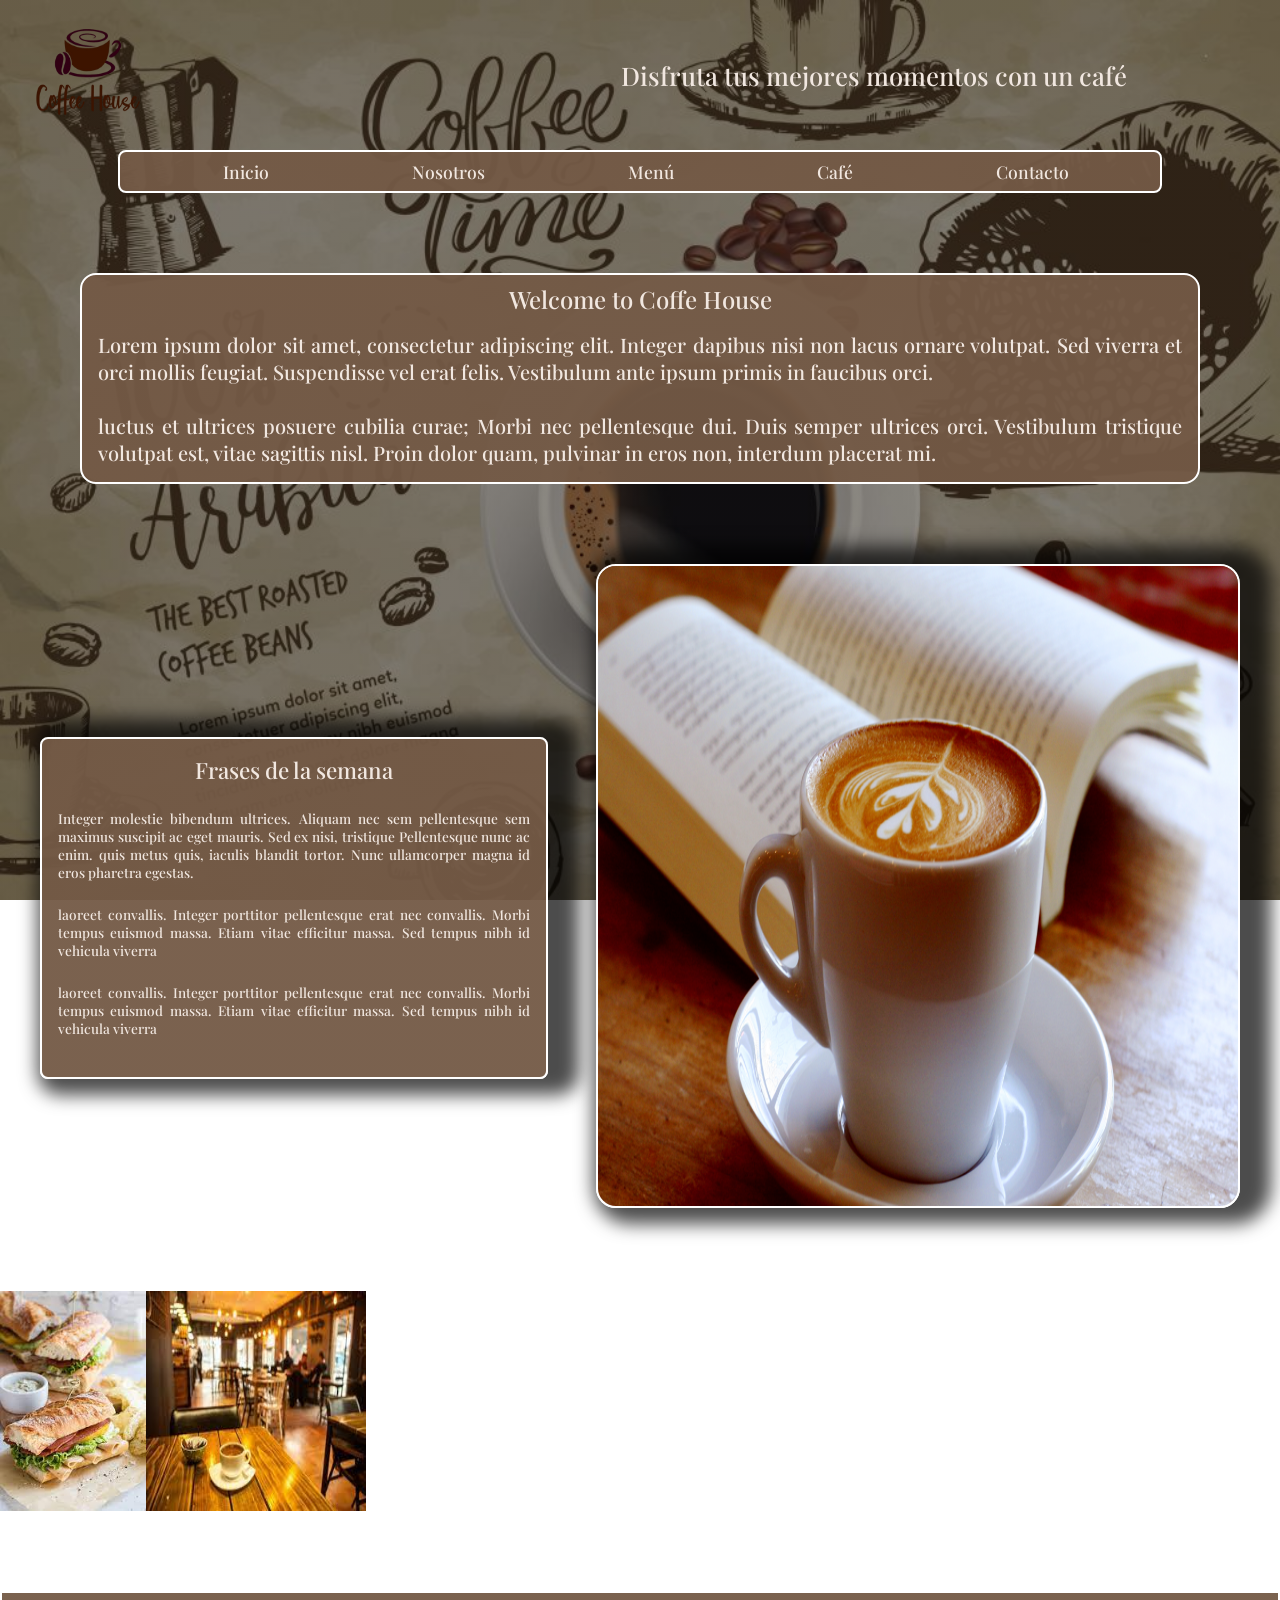
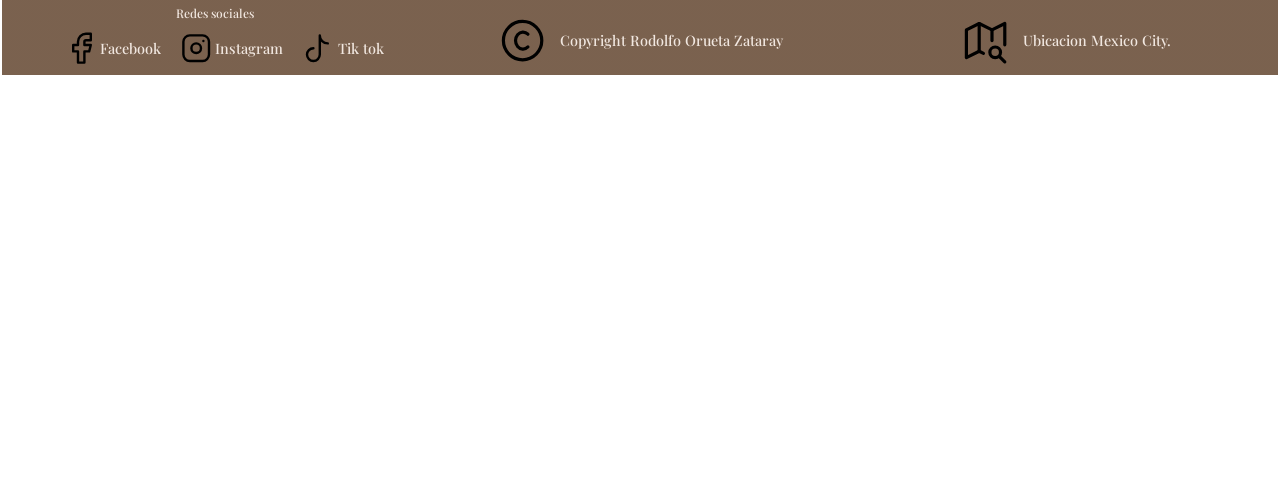
==== index.html @ 9ccf44db "Se comenzara de nuevo el proyecto" ====
<!DOCTYPE html>
<html lang="en">

<head>
    <meta charset="UTF-8">
    <meta http-equiv="X-UA-Compatible" content="IE=edge">
    <meta name="viewport" content="width=device-width, initial-scale=1.0">
    <title>Inicio</title>
    <link rel="stylesheet" href="CSS/normalize.css">
    <link rel="preconnect" href="https://fonts.googleapis.com">
    <link rel="preconnect" href="https://fonts.gstatic.com" crossorigin>
    <link href="https://fonts.googleapis.com/css2?family=Playfair+Display:wght@500;600;700&display=swap"
        rel="stylesheet">
    <link href="CSS/style-Index.css" rel="preload" as="style">
    <link href="CSS/style-Index.css" rel="stylesheet">


</head>

<body class="fondo">
    <!-- Logo e imagen -->
    <header>
        <h1> <a href="index.html"> <img class="img-navegacion logo-img"
                    src="img/Coffe-cafe-logo-by-DEEMKA-STUDIO-2-580x406.png">
            </a>
        </h1>
        <div class="disenio-eslogan">
            <p class="titulo1 "> Disfruta tus mejores momentos con un café</p>
        </div>
    </header>

    <div>
        <nav class="contenedor disenio-contenedor prueba">
            <ul class="acomodo">
                <li> <a class="enlaces" href="index.html">Inicio</a> </li>
                <li> <a class="enlaces" href="nosotro.html">Nosotros</a> </li>
                <li> <a class="enlaces" href="menu.html">Menú </a> </li>
                <li> <a class="enlaces" href="cafe.html">Café</a> </li>
                <li> <a class="enlaces espacio" href="contacto.html">Contacto</a> </li>
            </ul>
        </nav>
    </div>
    <!--  termina barra de navegacion -->

    <!-- Codigo para mostrar los descuentos y palabras de bienvenida -->
    <section class="bienvenida margen">
        <h2>Welcome to Coffe House</h2>
        <p>Lorem ipsum dolor sit amet, consectetur adipiscing elit. Integer dapibus nisi non lacus ornare volutpat. Sed
            viverra et orci mollis feugiat. Suspendisse vel erat felis. Vestibulum ante ipsum primis in faucibus orci.
            <br>
            <br>
            luctus et ultrices posuere cubilia curae; Morbi nec pellentesque dui. Duis semper ultrices orci. Vestibulum
            tristique volutpat est, vitae sagittis nisl. Proin dolor quam, pulvinar in eros non, interdum placerat mi.
        </p>
    </section>

    <!-- Diseño frase del dia junto con su imagen -->
    <section class="contenedor-frase">

        <div class="diseño-contenedorP">
            
            <div class="contenedor-titulo-frase">
                <h2 class="titulo">Frases de la semana</h2>
            </div>

            <div class="disenio-parrafos">

                <p class="parrafos-frases">
                    Integer molestie bibendum ultrices. Aliquam nec sem pellentesque sem maximus suscipit ac eget
                    mauris. Sed ex nisi, tristique Pellentesque nunc ac enim.
                    quis metus quis, iaculis blandit tortor. Nunc ullamcorper magna id eros pharetra egestas.
                </p>

                <p class="parrafos-frases">
                    laoreet convallis. Integer porttitor pellentesque erat nec convallis. Morbi tempus euismod
                    massa.
                    Etiam vitae efficitur massa. Sed tempus nibh id vehicula viverra
                </p>

                <p class="parrafos-frases">
                    laoreet convallis. Integer porttitor pellentesque erat nec convallis. Morbi tempus euismod
                    massa.
                    Etiam vitae efficitur massa. Sed tempus nibh id vehicula viverra
                </p>
            </div>

        </div>

        <div>
            <img class="imagen-frase tamanio-imagen" src="img/imagen-frase.jpg" alt="">
        </div>

    </section>


    <!-- Descuentos asdsadasdasd -->

    <section>
        <img src="img/comida1.jfif" alt="">
        <img src="img/cafe1.jfif" alt="">
    </section>


    <!-- Codigo del footer -->
    
    <footer class="contenedor-footer">

        <div class="acomodo-footer">
            <div>
                <h3>Redes sociales</h3>
            </div>
            <ul class="acomodo-enlaces">
                <li><a class="enlaces-footer texto" href="#">
                    <svg xmlns="http://www.w3.org/2000/svg"
                            class="icon icon-tabler icon-tabler-brand-facebook" width="48" height="48"
                            viewBox="0 0 24 24" stroke-width="1.5" stroke="#000000" fill="none" stroke-linecap="round"
                            stroke-linejoin="round">
                            <path stroke="none" d="M0 0h24v24H0z" fill="none" />
                            <path d="M7 10v4h3v7h4v-7h3l1 -4h-4v-2a1 1 0 0 1 1 -1h3v-4h-3a5 5 0 0 0 -5 5v2h-3" />
                        </svg> Facebook</a> </li>
                <li><a class="enlaces-footer texto" href="#"><svg xmlns="http://www.w3.org/2000/svg"
                            class="icon icon-tabler icon-tabler-brand-instagram" width="48" height="48"
                            viewBox="0 0 24 24" stroke-width="1.5" stroke="#000000" fill="none" stroke-linecap="round"
                            stroke-linejoin="round">
                            <path stroke="none" d="M0 0h24v24H0z" fill="none" />
                            <rect x="4" y="4" width="16" height="16" rx="4" />
                            <circle cx="12" cy="12" r="3" />
                            <line x1="16.5" y1="7.5" x2="16.5" y2="7.501" />
                        </svg> Instagram</a></li>
                <li><a class="enlaces-footer texto" href="#"><svg xmlns="http://www.w3.org/2000/svg"
                            class="icon icon-tabler icon-tabler-brand-tiktok" width="48" height="48" viewBox="0 0 24 24"
                            stroke-width="1.5" stroke="#000000" fill="none" stroke-linecap="round"
                            stroke-linejoin="round">
                            <path stroke="none" d="M0 0h24v24H0z" fill="none" />
                            <path d="M9 12a4 4 0 1 0 4 4v-12a5 5 0 0 0 5 5" />
                        </svg> Tik tok</a></li>
            </ul>
        </div>

        <div class="icono">
            <svg xmlns="http://www.w3.org/2000/svg" class="icon icon-tabler icon-tabler-copyright" width="64"
                height="64" viewBox="0 0 24 24" stroke-width="1.5" stroke="#000000" fill="none" stroke-linecap="round"
                stroke-linejoin="round">
                <path stroke="none" d="M0 0h24v24H0z" fill="none" />
                <circle cx="12" cy="12" r="9" />
                <path d="M14.5 9a3.5 4 0 1 0 0 6" />
            </svg>
            <p>Copyright Rodolfo Orueta Zataray</p>

        </div>

        <div class="icono">
            <svg xmlns="http://www.w3.org/2000/svg" class="icon icon-tabler icon-tabler-map-search" width="64"
                height="64" viewBox="0 0 24 24" stroke-width="1.5" stroke="#000000" fill="none" stroke-linecap="round"
                stroke-linejoin="round">
                <path stroke="none" d="M0 0h24v24H0z" fill="none" />
                <path d="M11 18l-2 -1l-6 3v-13l6 -3l6 3l6 -3v10" />
                <path d="M9 4v13" />
                <path d="M15 7v5" />
                <circle cx="16.5" cy="17.5" r="2.5" />
                <path d="M18.5 19.5l2.5 2.5" />
            </svg>
            <p>Ubicacion Mexico City.</p>

        </div>
    </footer>

</body>

</html>
---- CSS/style-Index.css ----
:root{
    --fondo: rgba(115,89,69,0.95), rgba(115,89,69,0.95); 
    --letra: 'Playfair Display', serif;
    --letraColor: #F1E7E0;
    --titulos: 3rem;
    --parrafos: 2.5rem;
    --color-bordes: #fff;
    --tamanio-borde: 0.3rem;
    --shadow: 18px -1px 22px 21px rgba(0,0,0,0.7);

    /* Variables para los media queries  */
    --titulos320: 1.4rem;
    --parrafos320: 1rem ;
    
    --titulos321: 1.6rem ;
    --parrafos321: 1.1rem ;
    
    --titulos480: 2.5rem;
    --parrafos480: 1.7rem; 
    
    --titulos600: 2.5rem;
    --parrafos600: 1.8rem ;
    
    

}

*{
margin: 0;
}

html{
    font-size: 62.5%;
}



body{
    font-size: 16px;
    font-family: var(--letra);
    font-weight: 600;
    
}

.fondo{
    background: linear-gradient(rgba(5,7,12,0.45),rgba(5,7,12,0.45)), url("../img/back2.jpg");
    background-repeat: no-repeat;
    background-size: 100% 100%;
    background-attachment: fixed;
    zoom: 80%;
}



/* Diseño para el eslogan y la imagen */

header{
  display: grid;
  grid-template-columns: repeat(2, auto);
}

header h1 {
    max-width: 20rem;
}



.disenio-eslogan{
    display: flex;
    align-items: center;
    justify-content: center;
}

.logo-img{
    height: 80px;
    width: 100px;
}

.titulo1{
    font-size: 1.5rem;
   font-weight: 500;
    color: var(--letraColor);
}

@media (min-width: 480px){
    .logo-img{
        height: 140px;
        width: 180px;
    }

    .titulo1{
        font-size: 2.3rem;
       font-weight: 500;
        color: var(--letraColor);
    }
}

@media (min-width: 1280px){
    .logo-img{
        height: 180px;
        width: 220px;
    }

    .titulo1{
        font-size: 3.2rem;
       font-weight: 500;
        color: var(--letraColor);
    }
}

@media (min-width: 1920px){
    .logo-img{
        height: 180px;
         width: 220px;
    }

    .titulo1{
        font-size: 4rem;
       font-weight: 500;
        color: var(--letraColor);
    }
}

/* Diseño para la barra de navegacion */

.acomodo{
  list-style: none;
  display: flex;
  justify-content: space-around;
    
}

.contenedor{  
    background: linear-gradient(var(--fondo));
    max-width: 30rem;
    margin: 0 auto;
    padding: 1rem 0;
}

.disenio-contenedor{
    border: var(--tamanio-borde) solid var(--color-bordes);
    border-radius: 1rem;
}

.enlaces{
    text-decoration: none;
    font-size: 1.2rem;
    font-weight: 500;
    color: var(--letraColor);
}

.espacio{
    margin-right: 2.5rem;
}


@media (min-width: 321px){
    .contenedor{  
        background: linear-gradient(var(--fondo));
        max-width: 40rem;
        margin: 0 auto;
        padding: 1rem 0;
    }
    
    .disenio-contenedor{
        border: var(--tamanio-borde) solid var(--color-bordes);
        border-radius: 1rem;
    }
    
    .enlaces{
        text-decoration: none;
        font-size: 1.2rem;
        font-weight: 500;
        color: var(--letraColor);
    }
}

@media (min-width: 480px){
    .contenedor{  
        background: linear-gradient(var(--fondo));
        max-width: 50rem;
        margin: 0 auto;
        padding: 1rem 0;
    }
    
    .disenio-contenedor{
        border: var(--tamanio-borde) solid var(--color-bordes);
        border-radius: 1rem;
    }
    .enlaces{
        text-decoration: none;
        font-size: 1.9rem;
        font-weight: 500;
        color: var(--letraColor);
    }
}

@media (min-width: 600px){
    .contenedor{  
        background: linear-gradient(var(--fondo));
        max-width: 65rem;
        margin: 0 auto;
        padding: 1rem 0;
    }
    
    .disenio-contenedor{
        border: var(--tamanio-borde) solid var(--color-bordes);
        border-radius: 1rem;
    }
    .enlaces{
        text-decoration: none;
        font-size: 1.9rem;
        font-weight: 500;
        color: var(--letraColor);
    }
}

@media (min-width: 1024px){
    .contenedor{  
        background: linear-gradient(var(--fondo));
        max-width: 100rem;
        margin: 0 auto;
        padding: 1rem 0;
    }
    
    .disenio-contenedor{
        border: var(--tamanio-borde) solid var(--color-bordes);
        border-radius: 1rem;
    }
    .enlaces{
        text-decoration: none;
        font-size: 1.9rem;
        font-weight: 500;
        color: var(--letraColor);
    }
}

@media (min-width: 1280px){

    .contenedor{  
        background: linear-gradient(var(--fondo));
        max-width: 130rem;
        margin: 0 auto;
        padding: 1rem 0;
    }
    
    .disenio-contenedor{
        border: var(--tamanio-borde) solid var(--color-bordes);
        border-radius: 1rem;
    }
    .enlaces{
        text-decoration: none;
        font-size: 2.2rem;
        font-weight: 500;
        color: var(--letraColor);
    }

}

@media (min-width: 1920px){
    .contenedor{  
        background: linear-gradient(var(--fondo));
        max-width: 150rem;
        margin: 0 auto;
        padding: 1rem 0;
    }
    
    .disenio-contenedor{
        border: var(--tamanio-borde) solid var(--color-bordes);
        border-radius: 1rem;
    }
    
    .enlaces{
        text-decoration: none;
        font-size: 2.5rem;
        font-weight: 500;
        color: var(--letraColor);
    }
}





/* Bienvenida */

.bienvenida{
    margin: 3rem 2rem 4.5rem 2rem ;
}

.margen{
    background: linear-gradient(var(--fondo));
    border-radius: 2rem;
    border: var(--tamanio-borde) solid var(--color-bordes);
    display: flex;
    flex-direction: column;
}

.bienvenida h2{
   font-size: 1.4rem;
   font-weight: 500;
   text-align: center;
   color: var(--letraColor);
   margin-top: 1rem;
}

.bienvenida p{
    margin: 1rem 1rem;
    font-size: 1rem;
    font-weight: 500;
    text-align: justify;
    color: var(--letraColor);
}

@media (min-width: 321px){
    .bienvenida{
        margin: 6rem 1.7rem 8rem 1.7rem;
    }
    
    .margen{
        background: linear-gradient(var(--fondo));
        border-radius: 2rem;
        border: var(--tamanio-borde) solid var(--color-bordes);
        display: flex;
        flex-direction: column;
    }
    
    .bienvenida h2{
       font-size: 1.6rem;
       font-weight: 500;
       text-align: center;
       color: var(--letraColor);
       margin-top: 1rem;
    }
    
    .bienvenida p{
        margin: 2rem 2rem;
        font-size: 1.7rem;
        font-weight: 500;
        text-align: justify;
        color: var(--letraColor);
    }
}

@media (min-width: 480px){
    .bienvenida{
        margin: 8rem 4rem 10em 4rem;
    }
    
    .margen{
        background: linear-gradient(var(--fondo));
        border-radius: 2rem;
        border: var(--tamanio-borde) solid var(--color-bordes);
        display: flex;
        flex-direction: column;
    }
    
    .bienvenida h2{
       font-size: 2.2rem;
       font-weight: 500;
       text-align: center;
       color: var(--letraColor);
       margin-top: 1rem;
    }
    
    .bienvenida p{
        margin: 2rem 2rem;
        font-size: 1.5rem;
        font-weight: 500;
        text-align: justify;
        color: var(--letraColor);
    }
}

@media (min-width: 600px){
    .bienvenida{
        margin: 5rem 5rem;
    }
    
    .margen{
        background: linear-gradient(var(--fondo));
        border-radius: 2rem;
        border: var(--tamanio-borde) solid var(--color-bordes);
        display: flex;
        flex-direction: column;
    }
    
    .bienvenida h2{
       font-size: 2.5rem;
       font-weight: 500;
       text-align: center;
       color: var(--letraColor);
       margin-top: 1rem;
    }
    
    .bienvenida p{
        margin: 2rem 2rem;
        font-size: 1.8rem;
        font-weight: 500;
        text-align: justify;
        color: var(--letraColor);
    }
}

@media (min-width: 1024px){

    .bienvenida{
        margin: 10rem 10rem;
    }
    
    .margen{
        background: linear-gradient(var(--fondo));
        border-radius: 2rem;
        border: var(--tamanio-borde) solid var(--color-bordes);
        display: flex;
        flex-direction: column;
    }
    
    .bienvenida h2{
       font-size: var(--titulos);
       font-weight: 500;
       text-align: center;
       color: var(--letraColor);
       margin-top: 1rem;
    }
    
    .bienvenida p{
        margin: 2rem 2rem;
        font-size: var(--parrafos);
        font-weight: 500;
        text-align: justify;
        color: var(--letraColor);
    }
}

@media (min-width: 1920px){
    .bienvenida{
        margin: 10rem 10rem;
    }
    
    .margen{
        background: linear-gradient(var(--fondo));
        border-radius: 2rem;
        border: var(--tamanio-borde) solid var(--color-bordes);
        display: flex;
        flex-direction: column;
    }
    
    .bienvenida h2{
       font-size: var(--titulos);
       font-weight: 500;
       text-align: center;
       color: var(--letraColor);
       margin-top: 1rem;
    }
    
    .bienvenida p{
        margin: 2rem 1rem 2rem 1rem;
        font-size: var(--parrafos);
        font-weight: 500;
        text-align: justify;
        color: var(--letraColor);
    }

}

/* Diseño frase de la semana  */

.parrafos-frases{
    margin-top: 3rem;
    text-align: justify;
    font-weight: 500;
    color: var(--letraColor);
}

 @media (min-width: 1px) {
    .contenedor-frase{
        display: flex;
        flex-direction: column;
        align-items: center;
        
    }
    
    .contenedor-titulo-frase{
       text-align: center;
       justify-content: center;
    }
    
    .diseño-contenedorP{
        background: linear-gradient(var(--fondo));
        margin: 0 3rem 5rem 3rem;
        padding-bottom: 3rem;
        border-radius: 1rem;
        border: var(--tamanio-borde) solid var(--color-bordes);
        box-shadow: var(--shadow);
    }
    
    .disenio-parrafos{
        display: flex;
        flex-direction: column;
        font-size: var(--parrafos320);
        margin: 0rem 2rem 0 2rem;
    }
    
    .titulo{
        color: var(--letraColor);
        margin-top: 2rem;
        font-size: var(--titulos320);
        font-weight: 500;
    }
    
    .imagen-frase{
        margin-right: 2.2rem;
        border-radius: 2rem;
        box-shadow: var(--shadow);
        border: var(--tamanio-borde) solid var(--color-bordes);
    } 
    
    .tamanio-imagen{
        height: 30rem;
        width: 30rem;
    }
 } 

 @media (min-width: 321px){
    .contenedor-frase{
        display: flex;
        flex-direction: column;
        align-items: center;
    }
    .contenedor-titulo-frase{
        text-align: center;
    }

    .diseño-contenedorP{
        background: linear-gradient(var(--fondo));
        align-items: center;
        padding-bottom: 5rem;
        border-radius: 1rem;
        margin: 0rem 3.5rem 6rem 2rem;
        border: var(--tamanio-borde) solid var(--color-bordes);
        box-shadow: var(--shadow);
        
    }
    
    .diseño-parrafos{
        display: flex;
        flex-direction: column;
        font-size: 2rem;
        margin: 0rem 2rem 0 2rem;
    }
    
    .titulo{
        color: var(--letraColor);
        margin-top: 2rem;
        font-size: 2.3rem;
        font-weight: 500;
    }
    
    
    .imagen-frase{
        margin-right: 2.2rem;
        border-radius: 2.5rem;
        box-shadow: var(--shadow);
        border: var(--tamanio-borde) solid var(--color-bordes);
    }

    .tamanio-imagen{
        height: 35rem;
        width: 37rem;
    }

    .parrafos-frases{
        font-size: 1.7rem;
    }

}

@media (min-width: 515px){

    .contenedor-frase{
        display: flex;
        flex-direction: column;
        align-items: center;
    }
    .contenedor-titulo-frase{
        text-align: center;
    }
    
    .diseño-contenedorP{
        background: linear-gradient(var(--fondo));
        align-items: center;
        padding-bottom: 5rem;
        border-radius: 1rem;
        margin: 0 5rem 10rem 5rem;
        border: var(--tamanio-borde) solid var(--color-bordes);
        box-shadow: var(--shadow);
    }
    
    .diseño-parrafos{
        display: flex;
        flex-direction: column;
    }

    .disenio-parrafos{
        font-size: var(--parrafos480);
    }
    
    .titulo{
        color: var(--letraColor);
        margin-top: 2rem;
        font-size: var(--titulos480);
        font-weight: 500;
    }
    
    
    .imagen-frase{
        border-radius: 2.5rem;
        box-shadow: var(--shadow);
        border: var(--tamanio-borde) solid var(--color-bordes);
    }

    .tamanio-imagen{
        margin-left: 2rem;
        height: 35rem;
        width: 60rem;
    }
}

@media (min-width: 641px){

    .contenedor-frase{
        display: flex;
        flex-direction: column;
        align-items: center;
    }
    
    .diseño-contenedorP{
        background: linear-gradient(var(--fondo));
        align-items: center;
        padding-bottom: 5rem;
        border-radius: 1rem;
        border: var(--tamanio-borde) solid var(--color-bordes);
        box-shadow: var(--shadow);
    }
    
    .titulo{
        color: var(--letraColor);
        margin-top: 2rem;
        font-size: var(--titulos600);
        font-weight: 500;
    }
    
    .disenio-parrafos{
        font-size: var(--parrafos600);
    }

    .imagen-frase{
        margin-right: 1.7rem;
        border-radius: 2.5rem;
        box-shadow: var(--shadow);
        border: var(--tamanio-borde) solid var(--color-bordes);
    }

    .tamanio-imagen{
        margin-right: 2rem;
        height: 50rem;
        width: 85rem;
    }
}

@media (min-width: 1024px){

    .contenedor-frase{
        display: flex;
        flex-direction: column;
        align-items: center;
        justify-content: center;
        margin-right: 3rem;
    }
    .contenedor-titulo-frase{
        text-align: center;
    }
    
    .diseño-contenedorP{
        background: linear-gradient(var(--fondo));
        align-items: center;
        margin-right: 2rem;
        padding-bottom: 8rem;
        border-radius: 1rem;
        border: var(--tamanio-borde) solid var(--color-bordes);
        box-shadow: var(--shadow);
    }
    
    .diseño-parrafos{
        display: flex;
        flex-direction: column;
    }
    
    .disenio-parrafos{
        font-size: var(--parrafos);
    }
    
    .titulo{
        color: var(--letraColor);
        margin-top: 2rem;
        font-size: 2.8rem;
        font-weight: 500;
    }
    
    
    .imagen-frase{
        border-radius: 2.5rem;
        box-shadow: var(--shadow);
        border: var(--tamanio-borde) solid var(--color-bordes);
    }

    .tamanio-imagen{
        margin-left: 4rem;
        height: 60rem;
        width: 120rem;
    }
}

@media (min-width: 1280px){

    .contenedor-frase{
        display: flex;
        flex-direction: row;
        align-items: center;
    }
    .contenedor-titulo-frase{
        text-align: center;
    }
    
    .diseño-contenedorP{
        background: linear-gradient(var(--fondo));
        align-items: center;
        margin-top: 15rem;
        padding-bottom: 5rem;
        border-radius: 1rem;
        border: var(--tamanio-borde) solid var(--color-bordes);
        box-shadow: var(--shadow);
    }
    
    .diseño-parrafos{
        display: flex;
        flex-direction: column;
    }
    
    .titulo{
        color: var(--letraColor);
        margin-top: 2rem;
        font-size: 2.8rem;
        font-weight: 500;
    }
    
    .disenio-parrafos{
        font-size: 2.5rem;
    }

    .imagen-frase{
        border-radius: 2.5rem;
        box-shadow: var(--shadow);
        border: var(--tamanio-borde) solid var(--color-bordes);
    }

    .tamanio-imagen{
        height: 80rem;
        width: 80rem;
    }

}

@media (min-width: 1920px){

    .contenedor-frase{
        display: flex;
        flex-direction: row;
        align-items: center;
    }
    
    .contenedor-titulo-frase{
        text-align: center;
    }
    
    .disenio-parrafos{
        font-size: 2.5rem;
    }

    .diseño-contenedorP{
        background: linear-gradient(var(--fondo));
        margin-top: 15rem;
        margin-right: 5rem;
        padding-bottom: 5rem;
        border-radius: 1rem;
        border: var(--tamanio-borde) solid var(--color-bordes);
        box-shadow: var(--shadow);
    }
    
    .diseño-parrafos{
        display: flex;
        flex-direction: column;
    }
    
    .titulo{
        color: var(--letraColor);
        margin-top: 2rem;
        font-size: var(--titulos);
        font-weight: 500;
    }
        
    .imagen-frase{
        margin-right: 2.2rem;
        border-radius: 2rem;
        box-shadow: var(--shadow);
        border: var(--tamanio-borde) solid var(--color-bordes);
    }
    
    .tamanio-imagen{
        margin-left: 4rem;
        height: 90rem;
        width: 120rem;
    }
}


/* Diseño del footer */

footer{
    border: var(--tamanio-borde) solid var(--color-bordes);
    background: linear-gradient(var(--fondo));
    margin-top: 10rem;
    padding-bottom: 1rem;
    font-weight: 500;
    display: grid;
    grid-template-columns: repeat(3,1fr);
}

.acomodo-footer{
    display: flex;
    flex-direction: column;
    align-items: center;
}

.acomodo-enlaces{
    list-style: none;
    display: flex;
    flex-direction: row;
}

.enlaces-footer{
    display: flex;
    align-items: center;
    text-decoration: none;
}

.texto{
    color: var(--letraColor);
}

.acomodo-footer h3{
    margin-top: 1.5rem;
    color: var(--letraColor);
    font-size: 2.5rem;
    font-weight: 500;
}

.icono{
    display: flex;
    flex-direction: row;
    align-items: center;
    justify-content: center;
    margin-top: 2.5rem;
}

.icono p{
    margin-left: 1.5rem;
    color: var(--letraColor);
    font-weight: 500;
}

@media (min-width: 0px){
    footer{
        display: flex;
        flex-direction: column;
     }
 
     .acomodo-footer h3{
         font-size: 1.5rem;
     }
 
     .icono p{
         font-size: 1.4rem;
     }
 
     .texto{
         color: var(--letraColor);
         font-size: 1.4rem;
     }
 
     .enlaces-footer{
         margin: 3rem 1rem;
     }
}


@media (min-width: 480px){
    footer{
        display: grid;
        grid-template-columns: repeat(3,1fr);
    }

    .acomodo-footer h3{
        font-size: 1.5rem;
    }

    .icono p{
        font-size: 1.3rem;
    }

    .texto{
        color: var(--letraColor);
        font-size: 1.3rem;
    }

    .enlaces-footer{
        margin: 1rem 2rem 0rem 0rem;
    }
}


@media (min-width: 600px){
    footer{
        display: grid;
        grid-template-columns: repeat(3,1fr);
    }

    .icono p{
        font-size: 1.4rem;
    }

    .texto{
        color: var(--letraColor);
        font-size: 1.4rem;
    }

    .enlaces-footer{
        margin: 1rem 2rem 0rem 0rem;
    }
}


@media (min-width: 1024px){
    footer{
        display: grid;
        grid-template-columns: repeat(3,1fr);
    }
    .icono p{
        font-size: 1.8rem;
    }

    .texto{
        color: var(--letraColor);
        font-size: 1.8rem;
    }

    .enlaces-footer{
        margin: 1rem 2rem 0rem 0rem;
    }
}


@media (min-width: 1281px){    
    footer{
        display: grid;
        grid-template-columns: repeat(3,1fr);
    }

    .icono p{
        font-size: 2.5rem;
    }

    .texto{
        color: var(--letraColor);
        font-size: 2rem;
    }
    
    .enlaces-footer{
        margin: 1rem 5rem 0rem 0rem;
    }
}








/* ################################################################################################ 
   ################################################################################################
                                                INICIO NOSOTROS
   */
/* Acerca de nosotros */

section{
    display: flex;
    flex-direction: row;
    margin-top: 10rem;
}

.contenedor-nosotros{
    background: linear-gradient(var(--fondo));
}

.imagen-nosotros{
    margin-left: 5rem;
    border-radius: 1rem;
    box-shadow: var(--shadow);
    border: var(--tamanio-borde) solid var(--color-bordes);
}

.parrafo-nosotros{
    display: flex;
    flex-direction: column;
    margin: 0rem 5rem 0 5rem;
    text-align: justify;
    color: var(--letraColor);
    font-weight: 500;
    border-radius: 1.5rem;
    border: var(--tamanio-borde) solid var(--color-bordes);    
}

.parrafo-nosotros p{
    font-size: var(--parrafos);
    margin: 2.5rem 2.5rem 0 2.5rem;
}

.parrafo-nosotros h2{
    margin: 2.5rem;
    display: flex;
    justify-content: center;
    font-size: var(--titulos);
    font-weight: 500;
}


/* Diseño texto por que */

.contenedor-PorqueNo{
    display: flex;
    flex-direction: column;
}

.titulo-PorqueNo{
    margin-top: 3rem;
    display: flex;
    justify-content: center;
    color: var(--letraColor);
    font-size: var(--titulos);
    font-weight: 500;
}

.contenedor-PorqueNo p{
    margin: 3rem 3rem 5rem 3rem;
    text-align: justify;
    color: var(--letraColor);
    font-size: var(--parrafos);
    font-weight: 500;
}

.contenedor-disenioNo{
    background: linear-gradient(var(--fondo));
    border-radius: 1.5rem;
    border: var(--tamanio-borde) solid var(--color-bordes);    
    margin-left: 5rem;
    margin-right: 5rem;
    box-shadow: 19px 6px 19px 23px rgba(0,0,0,0.55);
}



/* ################################################################################################ 
   ################################################################################################
                                                INICIO Contacto
*/

/* Formulario diseño */

main{
    display: flex;
    align-items: center;
    height: 100rem;    
}


.formulario-contacto{
    background: linear-gradient(var(--fondo));
    width: min(120rem,100%);
    margin: 0 auto;
    border-radius: 2rem;
    border: var(--tamanio-borde) solid var(--color-bordes);
    box-shadow: 18px -1px 22px 21px rgba(0,0,0,0.7);
}

.formulario-contacto fieldset{
    border: none;
}

.formulario-contacto legend{
    font-size: var(--titulos);
    color: var(--letraColor);
    font-weight: 500;
    padding-top: 2rem;
    margin: 0 auto;
}

.contenedor-formulario{
    display: grid;
    grid-template-columns: repeat(4,1fr);
    grid-template-rows: auto auto auto;
    gap: 1rem;
}

.input-text{
    font-size: var(--parrafos);
    border-radius: .7rem;
    color: black;
    font-weight: 500;
    background-color: white;
    border: 0.35rem solid black;
}

.contenedor-formulario div label{
    font-size: 2.8rem;
    color: var(--letraColor);
    font-weight: 500;
}

.nombre{
    grid-column: 1 / 3;
}

.apellido{
    grid-column: 3 / 5;
}

.correo{
    
    grid-column: 1 / 3;
    grid-row: 2 / 3;
    margin-bottom: 3rem;
}

.telefono{
    grid-column: 3 / 5;
    grid-row: 2 / 3;
    margin-bottom: 3rem;
}
.mensaje{
    grid-column: 1/5;
    display: flex;
    flex-direction: column;
    margin: 0 2rem 0rem 2rem;
}

.nombre, .apellido, .correo, .telefono{
    margin-top: 5rem;
    display: flex;
    justify-content: space-evenly;
}

.mensaje textarea{
    resize: none;
    margin-top: 1rem;
    height: 20rem;
}

.contenedor-boton{
    display: flex;
    justify-content: right;
    margin: 3rem 5rem 3rem 0;
}

.boton{
    margin-top: 2rem;
    font-size: var(--titulos);
    padding: 1rem 3rem;
    border-radius: .9rem;
    background-color: white;
    border: 0.35rem solid black;
    box-shadow: 0px 3px 42px 13px rgba(0,0,0,1);
}

/* ################################################################################################ 
   ################################################################################################
                                                INICIO Café
*/


.main-cafe{
    display: flex;
    flex-direction: column;
    margin-bottom: 250rem;
}

.contenedor-acerca{
    display: grid;
    grid-template-columns: repeat(2,1fr);
    grid-template-rows: auto auto;
}


.informacion-acerca{
    display: flex;
    flex-direction: row;
    align-items: center;
    grid-column: 1 / 3;
    grid-row: 1 / 2;
}

.background-informacion{
    background: linear-gradient(var(--fondo));
    margin: 0 5rem;
    border: var(--tamanio-borde) solid var(--color-bordes);
    border-radius: 2rem;
    padding-bottom: 6rem;
    box-shadow: var(--shadow);
}

.img-disenio{
    width: 100rem;
    height: 65rem;
    margin: 3rem;
    border-radius: 2rem;
    box-shadow: var(--shadow);
}

.disenio-Parrafo-Acerca{
    text-align: justify;
    font-size: var(--parrafos);
    color: var(--letraColor);
    font-weight: 500;
    margin: 0rem 2rem;
}

.titulo-acerca{
    text-align: center;
    font-size: var(--titulos);
    color: var(--letraColor);
    font-weight: 500;
    margin-bottom: 5rem;
}

.video{
    margin-top: 5rem;
    display: flex;
    justify-content: center;
    grid-column: 1/3;
    grid-row: 2 / 3;
}

.tamanio-video{

    width: 150rem;
    height: 70rem;
}

.contendor-cultivo{
    margin-top: 15rem;
    display: grid;
    grid-template-columns: repeat(2,1fr);
    grid-template-rows: repeat(2,auto);
}

.informacion-cultivo{
    display: flex;
    align-items: center;
    grid-column: 1/3 ;
    
}
.datos-cafe{
    margin: 0 5rem 0 5rem;
    background: linear-gradient(var(--fondo));
    border-radius: 2rem;
    border: var(--tamanio-borde) solid var(--color-bordes);
    box-shadow: var(--shadow);
}

.datos-cafe h2{
    text-align: center;
    font-size: var(--titulos);
    color: var(--letraColor);
    font-weight: 500;
    margin:5rem 0 ;
}

.datos-cafe p{
    text-align: justify;
    font-size: var(--parrafos);
    color: var(--letraColor);
    font-weight: 500;
    margin: 0 3rem 5rem 3rem;

}

.img-paquete{
    width: 100rem;
    height: 70rem;
    margin:0 5rem 0 5rem;
    border-radius: 2rem;
    box-shadow: var(--shadow);
}


.contenedor-img{    
    margin-top: 5rem;
    grid-column: 1 /2 ;
    grid-row: 2 / 3;
    margin-left: 5rem;
    
}

.img-cultivo{
    width: 120rem;
    height: 60rem;
    border-radius: 2rem;
    box-shadow: var(--shadow);
}

.contacto-cafe{
    display: flex;
    flex-direction: column;
    align-items: center;
    justify-content: center;
}

.disenio-contacto-cafe{
    background: linear-gradient( var(--fondo) );
    margin: 10rem 20rem 0rem 20rem;
    padding-bottom: 10rem;
    border-radius: 2rem;
    box-shadow: var(--shadow);
    border: var(--tamanio-borde) solid var(--color-bordes);
}

.contacto-cafe p {
    text-align: center;
    font-size: var(--titulos);
    color: var(--letraColor);
    font-weight: 600;
    margin-top: 10rem;
}

.contacto-cafe button{
    margin: 10rem 0 2rem 0;
    width: 24rem;
    height: 8rem;
}

.disenio-boton-cafe{
    text-align: center;
    font-size: var(--titulos);
    padding: 1rem 3rem;
    border-radius: .9rem;
    background-color: white;
    border: 0.35rem solid black;
    font-weight: 600;
    cursor: pointer;
}


/* 
   ##################################################################
   ##################################################################
                                    Menu
 */

 .titulo-Menu{
    margin: 10rem 4rem 20rem 4rem;
    display: flex;
    justify-content: space-between;
 }

 .titulo-Menu__eslogan{
    font-size: 3.5rem;
    color: var(--letraColor);
    font-weight: 500;
    font-family: var(--letra);
 }

.contendedor-menu{
    max-width: 220rem;
    margin: 0 auto;
    display: flex;
    justify-content: space-between;
}

.menu{

    background-color: aqua;
    flex-basis: calc(30% - 2rem);
}

.producto{
    background-color: aqua;
    flex-basis: calc(70% - 2rem);
}
---- CSS/style-Index.css ----
:root{
    --fondo: rgba(115,89,69,0.95), rgba(115,89,69,0.95); 
    --letra: 'Playfair Display', serif;
    --letraColor: #F1E7E0;
    --titulos: 3rem;
    --parrafos: 2.5rem;
    --color-bordes: #fff;
    --tamanio-borde: 0.3rem;
    --shadow: 18px -1px 22px 21px rgba(0,0,0,0.7);

    /* Variables para los media queries  */
    --titulos320: 1.4rem;
    --parrafos320: 1rem ;
    
    --titulos321: 1.6rem ;
    --parrafos321: 1.1rem ;
    
    --titulos480: 2.5rem;
    --parrafos480: 1.7rem; 
    
    --titulos600: 2.5rem;
    --parrafos600: 1.8rem ;
    
    

}

*{
margin: 0;
}

html{
    font-size: 62.5%;
}



body{
    font-size: 16px;
    font-family: var(--letra);
    font-weight: 600;
    
}

.fondo{
    background: linear-gradient(rgba(5,7,12,0.45),rgba(5,7,12,0.45)), url("../img/back2.jpg");
    background-repeat: no-repeat;
    background-size: 100% 100%;
    background-attachment: fixed;
    zoom: 80%;
}



/* Diseño para el eslogan y la imagen */

header{
  display: grid;
  grid-template-columns: repeat(2, auto);
}

header h1 {
    max-width: 20rem;
}



.disenio-eslogan{
    display: flex;
    align-items: center;
    justify-content: center;
}

.logo-img{
    height: 80px;
    width: 100px;
}

.titulo1{
    font-size: 1.5rem;
   font-weight: 500;
    color: var(--letraColor);
}

@media (min-width: 480px){
    .logo-img{
        height: 140px;
        width: 180px;
    }

    .titulo1{
        font-size: 2.3rem;
       font-weight: 500;
        color: var(--letraColor);
    }
}

@media (min-width: 1280px){
    .logo-img{
        height: 180px;
        width: 220px;
    }

    .titulo1{
        font-size: 3.2rem;
       font-weight: 500;
        color: var(--letraColor);
    }
}

@media (min-width: 1920px){
    .logo-img{
        height: 180px;
         width: 220px;
    }

    .titulo1{
        font-size: 4rem;
       font-weight: 500;
        color: var(--letraColor);
    }
}

/* Diseño para la barra de navegacion */

.acomodo{
  list-style: none;
  display: flex;
  justify-content: space-around;
    
}

.contenedor{  
    background: linear-gradient(var(--fondo));
    max-width: 30rem;
    margin: 0 auto;
    padding: 1rem 0;
}

.disenio-contenedor{
    border: var(--tamanio-borde) solid var(--color-bordes);
    border-radius: 1rem;
}

.enlaces{
    text-decoration: none;
    font-size: 1.2rem;
    font-weight: 500;
    color: var(--letraColor);
}

.espacio{
    margin-right: 2.5rem;
}


@media (min-width: 321px){
    .contenedor{  
        background: linear-gradient(var(--fondo));
        max-width: 40rem;
        margin: 0 auto;
        padding: 1rem 0;
    }
    
    .disenio-contenedor{
        border: var(--tamanio-borde) solid var(--color-bordes);
        border-radius: 1rem;
    }
    
    .enlaces{
        text-decoration: none;
        font-size: 1.2rem;
        font-weight: 500;
        color: var(--letraColor);
    }
}

@media (min-width: 480px){
    .contenedor{  
        background: linear-gradient(var(--fondo));
        max-width: 50rem;
        margin: 0 auto;
        padding: 1rem 0;
    }
    
    .disenio-contenedor{
        border: var(--tamanio-borde) solid var(--color-bordes);
        border-radius: 1rem;
    }
    .enlaces{
        text-decoration: none;
        font-size: 1.9rem;
        font-weight: 500;
        color: var(--letraColor);
    }
}

@media (min-width: 600px){
    .contenedor{  
        background: linear-gradient(var(--fondo));
        max-width: 65rem;
        margin: 0 auto;
        padding: 1rem 0;
    }
    
    .disenio-contenedor{
        border: var(--tamanio-borde) solid var(--color-bordes);
        border-radius: 1rem;
    }
    .enlaces{
        text-decoration: none;
        font-size: 1.9rem;
        font-weight: 500;
        color: var(--letraColor);
    }
}

@media (min-width: 1024px){
    .contenedor{  
        background: linear-gradient(var(--fondo));
        max-width: 100rem;
        margin: 0 auto;
        padding: 1rem 0;
    }
    
    .disenio-contenedor{
        border: var(--tamanio-borde) solid var(--color-bordes);
        border-radius: 1rem;
    }
    .enlaces{
        text-decoration: none;
        font-size: 1.9rem;
        font-weight: 500;
        color: var(--letraColor);
    }
}

@media (min-width: 1280px){

    .contenedor{  
        background: linear-gradient(var(--fondo));
        max-width: 130rem;
        margin: 0 auto;
        padding: 1rem 0;
    }
    
    .disenio-contenedor{
        border: var(--tamanio-borde) solid var(--color-bordes);
        border-radius: 1rem;
    }
    .enlaces{
        text-decoration: none;
        font-size: 2.2rem;
        font-weight: 500;
        color: var(--letraColor);
    }

}

@media (min-width: 1920px){
    .contenedor{  
        background: linear-gradient(var(--fondo));
        max-width: 150rem;
        margin: 0 auto;
        padding: 1rem 0;
    }
    
    .disenio-contenedor{
        border: var(--tamanio-borde) solid var(--color-bordes);
        border-radius: 1rem;
    }
    
    .enlaces{
        text-decoration: none;
        font-size: 2.5rem;
        font-weight: 500;
        color: var(--letraColor);
    }
}





/* Bienvenida */

.bienvenida{
    margin: 3rem 2rem 4.5rem 2rem ;
}

.margen{
    background: linear-gradient(var(--fondo));
    border-radius: 2rem;
    border: var(--tamanio-borde) solid var(--color-bordes);
    display: flex;
    flex-direction: column;
}

.bienvenida h2{
   font-size: 1.4rem;
   font-weight: 500;
   text-align: center;
   color: var(--letraColor);
   margin-top: 1rem;
}

.bienvenida p{
    margin: 1rem 1rem;
    font-size: 1rem;
    font-weight: 500;
    text-align: justify;
    color: var(--letraColor);
}

@media (min-width: 321px){
    .bienvenida{
        margin: 6rem 1.7rem 8rem 1.7rem;
    }
    
    .margen{
        background: linear-gradient(var(--fondo));
        border-radius: 2rem;
        border: var(--tamanio-borde) solid var(--color-bordes);
        display: flex;
        flex-direction: column;
    }
    
    .bienvenida h2{
       font-size: 1.6rem;
       font-weight: 500;
       text-align: center;
       color: var(--letraColor);
       margin-top: 1rem;
    }
    
    .bienvenida p{
        margin: 2rem 2rem;
        font-size: 1.7rem;
        font-weight: 500;
        text-align: justify;
        color: var(--letraColor);
    }
}

@media (min-width: 480px){
    .bienvenida{
        margin: 8rem 4rem 10em 4rem;
    }
    
    .margen{
        background: linear-gradient(var(--fondo));
        border-radius: 2rem;
        border: var(--tamanio-borde) solid var(--color-bordes);
        display: flex;
        flex-direction: column;
    }
    
    .bienvenida h2{
       font-size: 2.2rem;
       font-weight: 500;
       text-align: center;
       color: var(--letraColor);
       margin-top: 1rem;
    }
    
    .bienvenida p{
        margin: 2rem 2rem;
        font-size: 1.5rem;
        font-weight: 500;
        text-align: justify;
        color: var(--letraColor);
    }
}

@media (min-width: 600px){
    .bienvenida{
        margin: 5rem 5rem;
    }
    
    .margen{
        background: linear-gradient(var(--fondo));
        border-radius: 2rem;
        border: var(--tamanio-borde) solid var(--color-bordes);
        display: flex;
        flex-direction: column;
    }
    
    .bienvenida h2{
       font-size: 2.5rem;
       font-weight: 500;
       text-align: center;
       color: var(--letraColor);
       margin-top: 1rem;
    }
    
    .bienvenida p{
        margin: 2rem 2rem;
        font-size: 1.8rem;
        font-weight: 500;
        text-align: justify;
        color: var(--letraColor);
    }
}

@media (min-width: 1024px){

    .bienvenida{
        margin: 10rem 10rem;
    }
    
    .margen{
        background: linear-gradient(var(--fondo));
        border-radius: 2rem;
        border: var(--tamanio-borde) solid var(--color-bordes);
        display: flex;
        flex-direction: column;
    }
    
    .bienvenida h2{
       font-size: var(--titulos);
       font-weight: 500;
       text-align: center;
       color: var(--letraColor);
       margin-top: 1rem;
    }
    
    .bienvenida p{
        margin: 2rem 2rem;
        font-size: var(--parrafos);
        font-weight: 500;
        text-align: justify;
        color: var(--letraColor);
    }
}

@media (min-width: 1920px){
    .bienvenida{
        margin: 10rem 10rem;
    }
    
    .margen{
        background: linear-gradient(var(--fondo));
        border-radius: 2rem;
        border: var(--tamanio-borde) solid var(--color-bordes);
        display: flex;
        flex-direction: column;
    }
    
    .bienvenida h2{
       font-size: var(--titulos);
       font-weight: 500;
       text-align: center;
       color: var(--letraColor);
       margin-top: 1rem;
    }
    
    .bienvenida p{
        margin: 2rem 1rem 2rem 1rem;
        font-size: var(--parrafos);
        font-weight: 500;
        text-align: justify;
        color: var(--letraColor);
    }

}

/* Diseño frase de la semana  */

.parrafos-frases{
    margin-top: 3rem;
    text-align: justify;
    font-weight: 500;
    color: var(--letraColor);
}

 @media (min-width: 1px) {
    .contenedor-frase{
        display: flex;
        flex-direction: column;
        align-items: center;
        
    }
    
    .contenedor-titulo-frase{
       text-align: center;
       justify-content: center;
    }
    
    .diseño-contenedorP{
        background: linear-gradient(var(--fondo));
        margin: 0 3rem 5rem 3rem;
        padding-bottom: 3rem;
        border-radius: 1rem;
        border: var(--tamanio-borde) solid var(--color-bordes);
        box-shadow: var(--shadow);
    }
    
    .disenio-parrafos{
        display: flex;
        flex-direction: column;
        font-size: var(--parrafos320);
        margin: 0rem 2rem 0 2rem;
    }
    
    .titulo{
        color: var(--letraColor);
        margin-top: 2rem;
        font-size: var(--titulos320);
        font-weight: 500;
    }
    
    .imagen-frase{
        margin-right: 2.2rem;
        border-radius: 2rem;
        box-shadow: var(--shadow);
        border: var(--tamanio-borde) solid var(--color-bordes);
    } 
    
    .tamanio-imagen{
        height: 30rem;
        width: 30rem;
    }
 } 

 @media (min-width: 321px){
    .contenedor-frase{
        display: flex;
        flex-direction: column;
        align-items: center;
    }
    .contenedor-titulo-frase{
        text-align: center;
    }

    .diseño-contenedorP{
        background: linear-gradient(var(--fondo));
        align-items: center;
        padding-bottom: 5rem;
        border-radius: 1rem;
        margin: 0rem 3.5rem 6rem 2rem;
        border: var(--tamanio-borde) solid var(--color-bordes);
        box-shadow: var(--shadow);
        
    }
    
    .diseño-parrafos{
        display: flex;
        flex-direction: column;
        font-size: 2rem;
        margin: 0rem 2rem 0 2rem;
    }
    
    .titulo{
        color: var(--letraColor);
        margin-top: 2rem;
        font-size: 2.3rem;
        font-weight: 500;
    }
    
    
    .imagen-frase{
        margin-right: 2.2rem;
        border-radius: 2.5rem;
        box-shadow: var(--shadow);
        border: var(--tamanio-borde) solid var(--color-bordes);
    }

    .tamanio-imagen{
        height: 35rem;
        width: 37rem;
    }

    .parrafos-frases{
        font-size: 1.7rem;
    }

}

@media (min-width: 515px){

    .contenedor-frase{
        display: flex;
        flex-direction: column;
        align-items: center;
    }
    .contenedor-titulo-frase{
        text-align: center;
    }
    
    .diseño-contenedorP{
        background: linear-gradient(var(--fondo));
        align-items: center;
        padding-bottom: 5rem;
        border-radius: 1rem;
        margin: 0 5rem 10rem 5rem;
        border: var(--tamanio-borde) solid var(--color-bordes);
        box-shadow: var(--shadow);
    }
    
    .diseño-parrafos{
        display: flex;
        flex-direction: column;
    }

    .disenio-parrafos{
        font-size: var(--parrafos480);
    }
    
    .titulo{
        color: var(--letraColor);
        margin-top: 2rem;
        font-size: var(--titulos480);
        font-weight: 500;
    }
    
    
    .imagen-frase{
        border-radius: 2.5rem;
        box-shadow: var(--shadow);
        border: var(--tamanio-borde) solid var(--color-bordes);
    }

    .tamanio-imagen{
        margin-left: 2rem;
        height: 35rem;
        width: 60rem;
    }
}

@media (min-width: 641px){

    .contenedor-frase{
        display: flex;
        flex-direction: column;
        align-items: center;
    }
    
    .diseño-contenedorP{
        background: linear-gradient(var(--fondo));
        align-items: center;
        padding-bottom: 5rem;
        border-radius: 1rem;
        border: var(--tamanio-borde) solid var(--color-bordes);
        box-shadow: var(--shadow);
    }
    
    .titulo{
        color: var(--letraColor);
        margin-top: 2rem;
        font-size: var(--titulos600);
        font-weight: 500;
    }
    
    .disenio-parrafos{
        font-size: var(--parrafos600);
    }

    .imagen-frase{
        margin-right: 1.7rem;
        border-radius: 2.5rem;
        box-shadow: var(--shadow);
        border: var(--tamanio-borde) solid var(--color-bordes);
    }

    .tamanio-imagen{
        margin-right: 2rem;
        height: 50rem;
        width: 85rem;
    }
}

@media (min-width: 1024px){

    .contenedor-frase{
        display: flex;
        flex-direction: column;
        align-items: center;
        justify-content: center;
        margin-right: 3rem;
    }
    .contenedor-titulo-frase{
        text-align: center;
    }
    
    .diseño-contenedorP{
        background: linear-gradient(var(--fondo));
        align-items: center;
        margin-right: 2rem;
        padding-bottom: 8rem;
        border-radius: 1rem;
        border: var(--tamanio-borde) solid var(--color-bordes);
        box-shadow: var(--shadow);
    }
    
    .diseño-parrafos{
        display: flex;
        flex-direction: column;
    }
    
    .disenio-parrafos{
        font-size: var(--parrafos);
    }
    
    .titulo{
        color: var(--letraColor);
        margin-top: 2rem;
        font-size: 2.8rem;
        font-weight: 500;
    }
    
    
    .imagen-frase{
        border-radius: 2.5rem;
        box-shadow: var(--shadow);
        border: var(--tamanio-borde) solid var(--color-bordes);
    }

    .tamanio-imagen{
        margin-left: 4rem;
        height: 60rem;
        width: 120rem;
    }
}

@media (min-width: 1280px){

    .contenedor-frase{
        display: flex;
        flex-direction: row;
        align-items: center;
    }
    .contenedor-titulo-frase{
        text-align: center;
    }
    
    .diseño-contenedorP{
        background: linear-gradient(var(--fondo));
        align-items: center;
        margin-top: 15rem;
        padding-bottom: 5rem;
        border-radius: 1rem;
        border: var(--tamanio-borde) solid var(--color-bordes);
        box-shadow: var(--shadow);
    }
    
    .diseño-parrafos{
        display: flex;
        flex-direction: column;
    }
    
    .titulo{
        color: var(--letraColor);
        margin-top: 2rem;
        font-size: 2.8rem;
        font-weight: 500;
    }
    
    .disenio-parrafos{
        font-size: 2.5rem;
    }

    .imagen-frase{
        border-radius: 2.5rem;
        box-shadow: var(--shadow);
        border: var(--tamanio-borde) solid var(--color-bordes);
    }

    .tamanio-imagen{
        height: 80rem;
        width: 80rem;
    }

}

@media (min-width: 1920px){

    .contenedor-frase{
        display: flex;
        flex-direction: row;
        align-items: center;
    }
    
    .contenedor-titulo-frase{
        text-align: center;
    }
    
    .disenio-parrafos{
        font-size: 2.5rem;
    }

    .diseño-contenedorP{
        background: linear-gradient(var(--fondo));
        margin-top: 15rem;
        margin-right: 5rem;
        padding-bottom: 5rem;
        border-radius: 1rem;
        border: var(--tamanio-borde) solid var(--color-bordes);
        box-shadow: var(--shadow);
    }
    
    .diseño-parrafos{
        display: flex;
        flex-direction: column;
    }
    
    .titulo{
        color: var(--letraColor);
        margin-top: 2rem;
        font-size: var(--titulos);
        font-weight: 500;
    }
        
    .imagen-frase{
        margin-right: 2.2rem;
        border-radius: 2rem;
        box-shadow: var(--shadow);
        border: var(--tamanio-borde) solid var(--color-bordes);
    }
    
    .tamanio-imagen{
        margin-left: 4rem;
        height: 90rem;
        width: 120rem;
    }
}


/* Diseño del footer */

footer{
    border: var(--tamanio-borde) solid var(--color-bordes);
    background: linear-gradient(var(--fondo));
    margin-top: 10rem;
    padding-bottom: 1rem;
    font-weight: 500;
    display: grid;
    grid-template-columns: repeat(3,1fr);
}

.acomodo-footer{
    display: flex;
    flex-direction: column;
    align-items: center;
}

.acomodo-enlaces{
    list-style: none;
    display: flex;
    flex-direction: row;
}

.enlaces-footer{
    display: flex;
    align-items: center;
    text-decoration: none;
}

.texto{
    color: var(--letraColor);
}

.acomodo-footer h3{
    margin-top: 1.5rem;
    color: var(--letraColor);
    font-size: 2.5rem;
    font-weight: 500;
}

.icono{
    display: flex;
    flex-direction: row;
    align-items: center;
    justify-content: center;
    margin-top: 2.5rem;
}

.icono p{
    margin-left: 1.5rem;
    color: var(--letraColor);
    font-weight: 500;
}

@media (min-width: 0px){
    footer{
        display: flex;
        flex-direction: column;
     }
 
     .acomodo-footer h3{
         font-size: 1.5rem;
     }
 
     .icono p{
         font-size: 1.4rem;
     }
 
     .texto{
         color: var(--letraColor);
         font-size: 1.4rem;
     }
 
     .enlaces-footer{
         margin: 3rem 1rem;
     }
}


@media (min-width: 480px){
    footer{
        display: grid;
        grid-template-columns: repeat(3,1fr);
    }

    .acomodo-footer h3{
        font-size: 1.5rem;
    }

    .icono p{
        font-size: 1.3rem;
    }

    .texto{
        color: var(--letraColor);
        font-size: 1.3rem;
    }

    .enlaces-footer{
        margin: 1rem 2rem 0rem 0rem;
    }
}


@media (min-width: 600px){
    footer{
        display: grid;
        grid-template-columns: repeat(3,1fr);
    }

    .icono p{
        font-size: 1.4rem;
    }

    .texto{
        color: var(--letraColor);
        font-size: 1.4rem;
    }

    .enlaces-footer{
        margin: 1rem 2rem 0rem 0rem;
    }
}


@media (min-width: 1024px){
    footer{
        display: grid;
        grid-template-columns: repeat(3,1fr);
    }
    .icono p{
        font-size: 1.8rem;
    }

    .texto{
        color: var(--letraColor);
        font-size: 1.8rem;
    }

    .enlaces-footer{
        margin: 1rem 2rem 0rem 0rem;
    }
}


@media (min-width: 1281px){    
    footer{
        display: grid;
        grid-template-columns: repeat(3,1fr);
    }

    .icono p{
        font-size: 2.5rem;
    }

    .texto{
        color: var(--letraColor);
        font-size: 2rem;
    }
    
    .enlaces-footer{
        margin: 1rem 5rem 0rem 0rem;
    }
}








/* ################################################################################################ 
   ################################################################################################
                                                INICIO NOSOTROS
   */
/* Acerca de nosotros */

section{
    display: flex;
    flex-direction: row;
    margin-top: 10rem;
}

.contenedor-nosotros{
    background: linear-gradient(var(--fondo));
}

.imagen-nosotros{
    margin-left: 5rem;
    border-radius: 1rem;
    box-shadow: var(--shadow);
    border: var(--tamanio-borde) solid var(--color-bordes);
}

.parrafo-nosotros{
    display: flex;
    flex-direction: column;
    margin: 0rem 5rem 0 5rem;
    text-align: justify;
    color: var(--letraColor);
    font-weight: 500;
    border-radius: 1.5rem;
    border: var(--tamanio-borde) solid var(--color-bordes);    
}

.parrafo-nosotros p{
    font-size: var(--parrafos);
    margin: 2.5rem 2.5rem 0 2.5rem;
}

.parrafo-nosotros h2{
    margin: 2.5rem;
    display: flex;
    justify-content: center;
    font-size: var(--titulos);
    font-weight: 500;
}


/* Diseño texto por que */

.contenedor-PorqueNo{
    display: flex;
    flex-direction: column;
}

.titulo-PorqueNo{
    margin-top: 3rem;
    display: flex;
    justify-content: center;
    color: var(--letraColor);
    font-size: var(--titulos);
    font-weight: 500;
}

.contenedor-PorqueNo p{
    margin: 3rem 3rem 5rem 3rem;
    text-align: justify;
    color: var(--letraColor);
    font-size: var(--parrafos);
    font-weight: 500;
}

.contenedor-disenioNo{
    background: linear-gradient(var(--fondo));
    border-radius: 1.5rem;
    border: var(--tamanio-borde) solid var(--color-bordes);    
    margin-left: 5rem;
    margin-right: 5rem;
    box-shadow: 19px 6px 19px 23px rgba(0,0,0,0.55);
}



/* ################################################################################################ 
   ################################################################################################
                                                INICIO Contacto
*/

/* Formulario diseño */

main{
    display: flex;
    align-items: center;
    height: 100rem;    
}


.formulario-contacto{
    background: linear-gradient(var(--fondo));
    width: min(120rem,100%);
    margin: 0 auto;
    border-radius: 2rem;
    border: var(--tamanio-borde) solid var(--color-bordes);
    box-shadow: 18px -1px 22px 21px rgba(0,0,0,0.7);
}

.formulario-contacto fieldset{
    border: none;
}

.formulario-contacto legend{
    font-size: var(--titulos);
    color: var(--letraColor);
    font-weight: 500;
    padding-top: 2rem;
    margin: 0 auto;
}

.contenedor-formulario{
    display: grid;
    grid-template-columns: repeat(4,1fr);
    grid-template-rows: auto auto auto;
    gap: 1rem;
}

.input-text{
    font-size: var(--parrafos);
    border-radius: .7rem;
    color: black;
    font-weight: 500;
    background-color: white;
    border: 0.35rem solid black;
}

.contenedor-formulario div label{
    font-size: 2.8rem;
    color: var(--letraColor);
    font-weight: 500;
}

.nombre{
    grid-column: 1 / 3;
}

.apellido{
    grid-column: 3 / 5;
}

.correo{
    
    grid-column: 1 / 3;
    grid-row: 2 / 3;
    margin-bottom: 3rem;
}

.telefono{
    grid-column: 3 / 5;
    grid-row: 2 / 3;
    margin-bottom: 3rem;
}
.mensaje{
    grid-column: 1/5;
    display: flex;
    flex-direction: column;
    margin: 0 2rem 0rem 2rem;
}

.nombre, .apellido, .correo, .telefono{
    margin-top: 5rem;
    display: flex;
    justify-content: space-evenly;
}

.mensaje textarea{
    resize: none;
    margin-top: 1rem;
    height: 20rem;
}

.contenedor-boton{
    display: flex;
    justify-content: right;
    margin: 3rem 5rem 3rem 0;
}

.boton{
    margin-top: 2rem;
    font-size: var(--titulos);
    padding: 1rem 3rem;
    border-radius: .9rem;
    background-color: white;
    border: 0.35rem solid black;
    box-shadow: 0px 3px 42px 13px rgba(0,0,0,1);
}

/* ################################################################################################ 
   ################################################################################################
                                                INICIO Café
*/


.main-cafe{
    display: flex;
    flex-direction: column;
    margin-bottom: 250rem;
}

.contenedor-acerca{
    display: grid;
    grid-template-columns: repeat(2,1fr);
    grid-template-rows: auto auto;
}


.informacion-acerca{
    display: flex;
    flex-direction: row;
    align-items: center;
    grid-column: 1 / 3;
    grid-row: 1 / 2;
}

.background-informacion{
    background: linear-gradient(var(--fondo));
    margin: 0 5rem;
    border: var(--tamanio-borde) solid var(--color-bordes);
    border-radius: 2rem;
    padding-bottom: 6rem;
    box-shadow: var(--shadow);
}

.img-disenio{
    width: 100rem;
    height: 65rem;
    margin: 3rem;
    border-radius: 2rem;
    box-shadow: var(--shadow);
}

.disenio-Parrafo-Acerca{
    text-align: justify;
    font-size: var(--parrafos);
    color: var(--letraColor);
    font-weight: 500;
    margin: 0rem 2rem;
}

.titulo-acerca{
    text-align: center;
    font-size: var(--titulos);
    color: var(--letraColor);
    font-weight: 500;
    margin-bottom: 5rem;
}

.video{
    margin-top: 5rem;
    display: flex;
    justify-content: center;
    grid-column: 1/3;
    grid-row: 2 / 3;
}

.tamanio-video{

    width: 150rem;
    height: 70rem;
}

.contendor-cultivo{
    margin-top: 15rem;
    display: grid;
    grid-template-columns: repeat(2,1fr);
    grid-template-rows: repeat(2,auto);
}

.informacion-cultivo{
    display: flex;
    align-items: center;
    grid-column: 1/3 ;
    
}
.datos-cafe{
    margin: 0 5rem 0 5rem;
    background: linear-gradient(var(--fondo));
    border-radius: 2rem;
    border: var(--tamanio-borde) solid var(--color-bordes);
    box-shadow: var(--shadow);
}

.datos-cafe h2{
    text-align: center;
    font-size: var(--titulos);
    color: var(--letraColor);
    font-weight: 500;
    margin:5rem 0 ;
}

.datos-cafe p{
    text-align: justify;
    font-size: var(--parrafos);
    color: var(--letraColor);
    font-weight: 500;
    margin: 0 3rem 5rem 3rem;

}

.img-paquete{
    width: 100rem;
    height: 70rem;
    margin:0 5rem 0 5rem;
    border-radius: 2rem;
    box-shadow: var(--shadow);
}


.contenedor-img{    
    margin-top: 5rem;
    grid-column: 1 /2 ;
    grid-row: 2 / 3;
    margin-left: 5rem;
    
}

.img-cultivo{
    width: 120rem;
    height: 60rem;
    border-radius: 2rem;
    box-shadow: var(--shadow);
}

.contacto-cafe{
    display: flex;
    flex-direction: column;
    align-items: center;
    justify-content: center;
}

.disenio-contacto-cafe{
    background: linear-gradient( var(--fondo) );
    margin: 10rem 20rem 0rem 20rem;
    padding-bottom: 10rem;
    border-radius: 2rem;
    box-shadow: var(--shadow);
    border: var(--tamanio-borde) solid var(--color-bordes);
}

.contacto-cafe p {
    text-align: center;
    font-size: var(--titulos);
    color: var(--letraColor);
    font-weight: 600;
    margin-top: 10rem;
}

.contacto-cafe button{
    margin: 10rem 0 2rem 0;
    width: 24rem;
    height: 8rem;
}

.disenio-boton-cafe{
    text-align: center;
    font-size: var(--titulos);
    padding: 1rem 3rem;
    border-radius: .9rem;
    background-color: white;
    border: 0.35rem solid black;
    font-weight: 600;
    cursor: pointer;
}


/* 
   ##################################################################
   ##################################################################
                                    Menu
 */

 .titulo-Menu{
    margin: 10rem 4rem 20rem 4rem;
    display: flex;
    justify-content: space-between;
 }

 .titulo-Menu__eslogan{
    font-size: 3.5rem;
    color: var(--letraColor);
    font-weight: 500;
    font-family: var(--letra);
 }

.contendedor-menu{
    max-width: 220rem;
    margin: 0 auto;
    display: flex;
    justify-content: space-between;
}

.menu{

    background-color: aqua;
    flex-basis: calc(30% - 2rem);
}

.producto{
    background-color: aqua;
    flex-basis: calc(70% - 2rem);
}
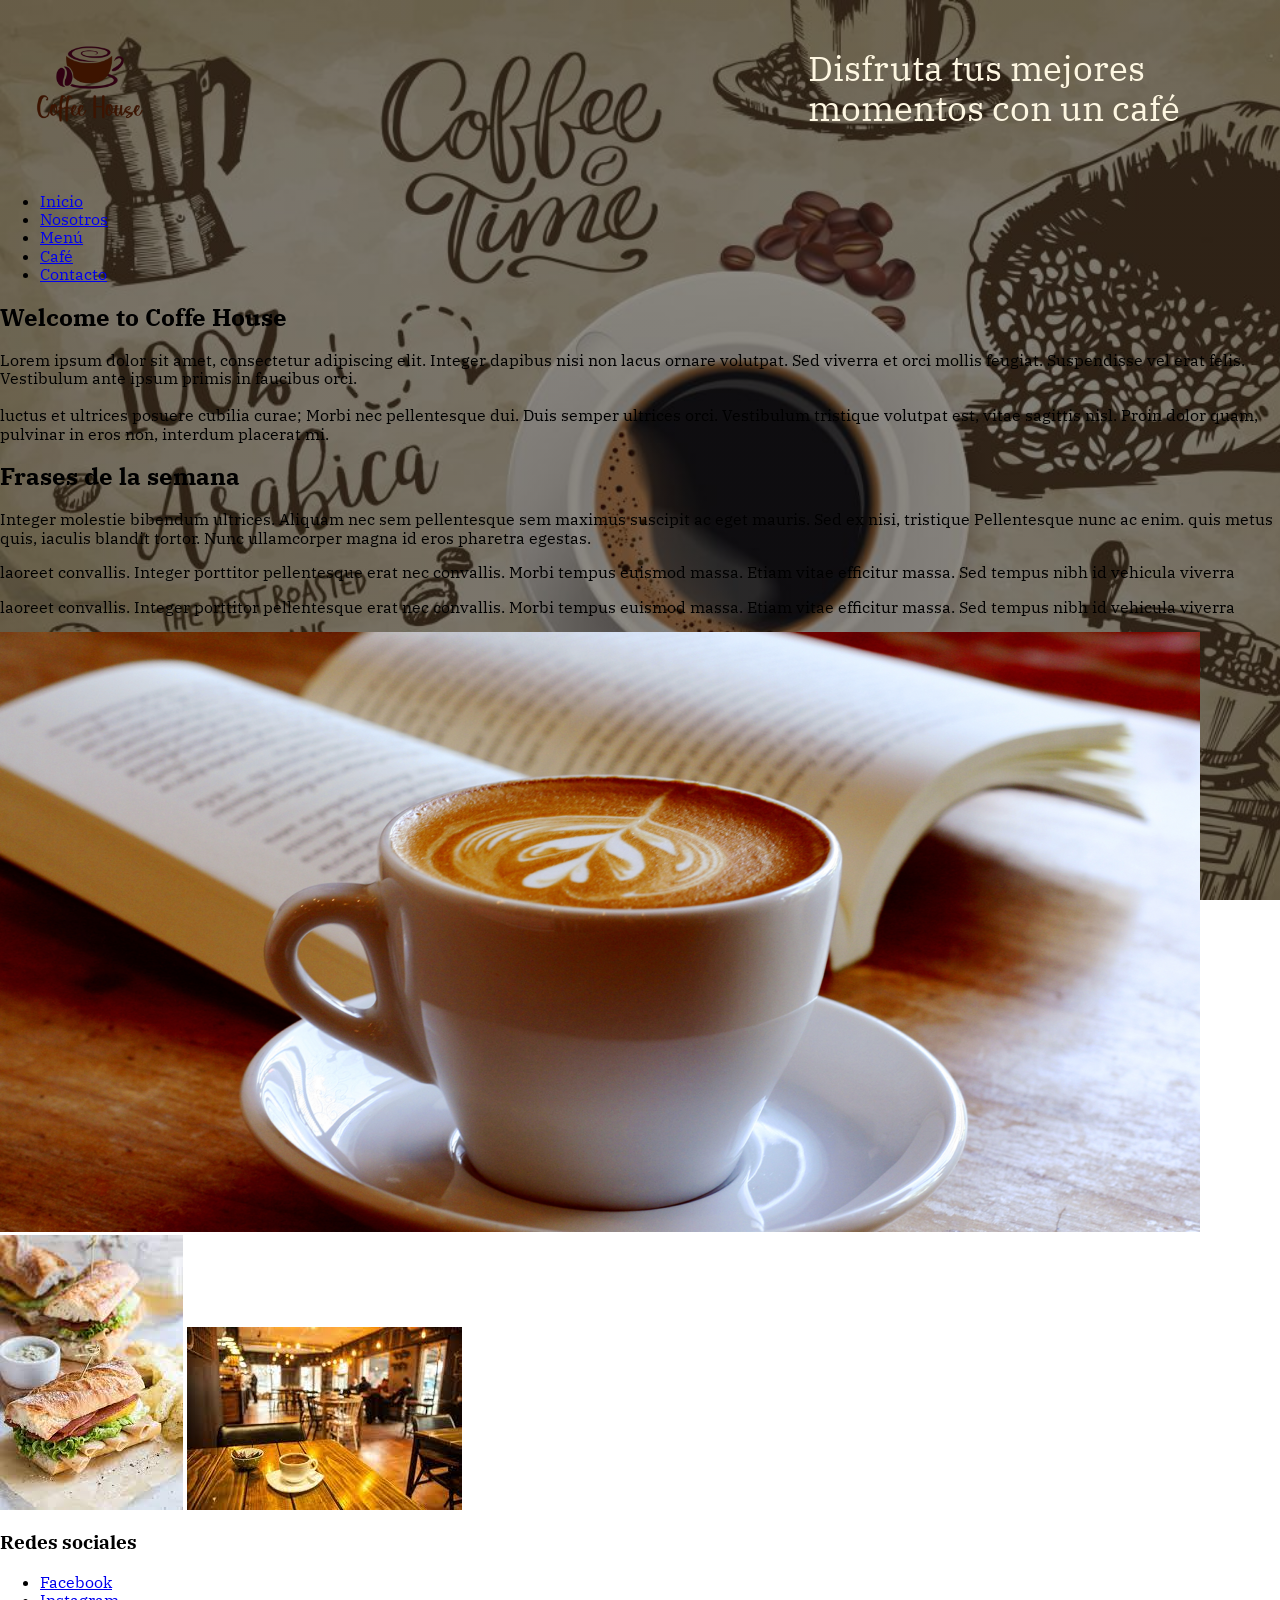
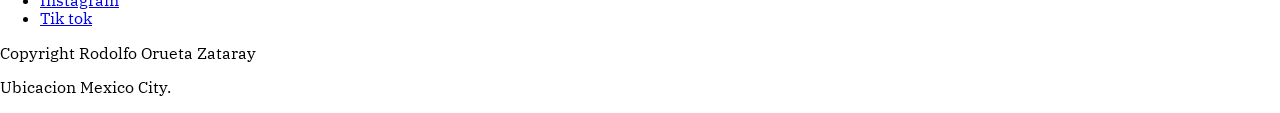
==== commit 129b427d: "Se agrego css al eslogan e imagen, se creo el archivo normalize" ====
--- a/index.html
+++ b/index.html
@@ -6,78 +6,90 @@
     <meta http-equiv="X-UA-Compatible" content="IE=edge">
     <meta name="viewport" content="width=device-width, initial-scale=1.0">
     <title>Inicio</title>
-    <link rel="stylesheet" href="CSS/normalize.css">
+
+    <link rel="stylesheet" href="css/normalize.css">
+
     <link rel="preconnect" href="https://fonts.googleapis.com">
     <link rel="preconnect" href="https://fonts.gstatic.com" crossorigin>
-    <link href="https://fonts.googleapis.com/css2?family=Playfair+Display:wght@500;600;700&display=swap"
+    <link href="https://fonts.googleapis.com/css2?family=IBM+Plex+Serif:ital,wght@1,300;1,400;1,500;1,600&display=swap"
         rel="stylesheet">
-    <link href="CSS/style-Index.css" rel="preload" as="style">
-    <link href="CSS/style-Index.css" rel="stylesheet">
 
+    <link rel="preload" href="css/style.css" as="style">
+    <link rel="stylesheet" href="css/style.css">
 
 </head>
 
-<body class="fondo">
-    <!-- Logo e imagen -->
-    <header>
-        <h1> <a href="index.html"> <img class="img-navegacion logo-img"
-                    src="img/Coffe-cafe-logo-by-DEEMKA-STUDIO-2-580x406.png">
+<body>
+
+
+    <header class="contenedor">
+        <h1 class="logo">
+            <a href="index.html">
+                <img class="logo__imagen" src="img/Coffe-cafe-logo-by-DEEMKA-STUDIO-2-580x406.png">
             </a>
         </h1>
-        <div class="disenio-eslogan">
-            <p class="titulo1 "> Disfruta tus mejores momentos con un café</p>
+
+        <div class="eslogan">
+            <p class="eslogan__frase"> Disfruta tus mejores
+                <br>
+                momentos con un café
+            </p>
         </div>
     </header>
 
     <div>
-        <nav class="contenedor disenio-contenedor prueba">
-            <ul class="acomodo">
-                <li> <a class="enlaces" href="index.html">Inicio</a> </li>
-                <li> <a class="enlaces" href="nosotro.html">Nosotros</a> </li>
-                <li> <a class="enlaces" href="menu.html">Menú </a> </li>
-                <li> <a class="enlaces" href="cafe.html">Café</a> </li>
-                <li> <a class="enlaces espacio" href="contacto.html">Contacto</a> </li>
+        <nav>
+            <ul>
+                <li> <a href=" index.html">Inicio</a> </li>
+                <li> <a href="nosotro.html">Nosotros</a> </li>
+                <li> <a href="menu.html">Menú </a> </li>
+                <li> <a href="cafe.html">Café</a> </li>
+                <li> <a espacio" href="contacto.html">Contacto</a> </li>
             </ul>
         </nav>
     </div>
-    <!--  termina barra de navegacion -->
 
-    <!-- Codigo para mostrar los descuentos y palabras de bienvenida -->
-    <section class="bienvenida margen">
+
+
+    <section>
         <h2>Welcome to Coffe House</h2>
-        <p>Lorem ipsum dolor sit amet, consectetur adipiscing elit. Integer dapibus nisi non lacus ornare volutpat. Sed
-            viverra et orci mollis feugiat. Suspendisse vel erat felis. Vestibulum ante ipsum primis in faucibus orci.
+        <p>Lorem ipsum dolor sit amet, consectetur adipiscing elit. Integer dapibus nisi non lacus ornare volutpat.
+            Sed
+            viverra et orci mollis feugiat. Suspendisse vel erat felis. Vestibulum ante ipsum primis in faucibus
+            orci.
             <br>
             <br>
-            luctus et ultrices posuere cubilia curae; Morbi nec pellentesque dui. Duis semper ultrices orci. Vestibulum
-            tristique volutpat est, vitae sagittis nisl. Proin dolor quam, pulvinar in eros non, interdum placerat mi.
+            luctus et ultrices posuere cubilia curae; Morbi nec pellentesque dui. Duis semper ultrices orci.
+            Vestibulum
+            tristique volutpat est, vitae sagittis nisl. Proin dolor quam, pulvinar in eros non, interdum placerat
+            mi.
         </p>
     </section>
 
-    <!-- Diseño frase del dia junto con su imagen -->
-    <section class="contenedor-frase">
 
-        <div class="diseño-contenedorP">
-            
-            <div class="contenedor-titulo-frase">
-                <h2 class="titulo">Frases de la semana</h2>
+    <section>
+
+        <div>
+
+            <div>
+                <h2>Frases de la semana</h2>
             </div>
 
-            <div class="disenio-parrafos">
+            <div>
 
-                <p class="parrafos-frases">
+                <p>
                     Integer molestie bibendum ultrices. Aliquam nec sem pellentesque sem maximus suscipit ac eget
                     mauris. Sed ex nisi, tristique Pellentesque nunc ac enim.
                     quis metus quis, iaculis blandit tortor. Nunc ullamcorper magna id eros pharetra egestas.
                 </p>
 
-                <p class="parrafos-frases">
+                <p>
                     laoreet convallis. Integer porttitor pellentesque erat nec convallis. Morbi tempus euismod
                     massa.
                     Etiam vitae efficitur massa. Sed tempus nibh id vehicula viverra
                 </p>
 
-                <p class="parrafos-frases">
+                <p>
                     laoreet convallis. Integer porttitor pellentesque erat nec convallis. Morbi tempus euismod
                     massa.
                     Etiam vitae efficitur massa. Sed tempus nibh id vehicula viverra
@@ -87,13 +99,11 @@
         </div>
 
         <div>
-            <img class="imagen-frase tamanio-imagen" src="img/imagen-frase.jpg" alt="">
+            <img src="img/imagen-frase.jpg" alt="">
         </div>
 
     </section>
 
-
-    <!-- Descuentos asdsadasdasd -->
 
     <section>
         <img src="img/comida1.jfif" alt="">
@@ -101,68 +111,28 @@
     </section>
 
 
-    <!-- Codigo del footer -->
-    
-    <footer class="contenedor-footer">
+    <footer>
 
-        <div class="acomodo-footer">
+        <div>
             <div>
                 <h3>Redes sociales</h3>
             </div>
+
             <ul class="acomodo-enlaces">
-                <li><a class="enlaces-footer texto" href="#">
-                    <svg xmlns="http://www.w3.org/2000/svg"
-                            class="icon icon-tabler icon-tabler-brand-facebook" width="48" height="48"
-                            viewBox="0 0 24 24" stroke-width="1.5" stroke="#000000" fill="none" stroke-linecap="round"
-                            stroke-linejoin="round">
-                            <path stroke="none" d="M0 0h24v24H0z" fill="none" />
-                            <path d="M7 10v4h3v7h4v-7h3l1 -4h-4v-2a1 1 0 0 1 1 -1h3v-4h-3a5 5 0 0 0 -5 5v2h-3" />
-                        </svg> Facebook</a> </li>
-                <li><a class="enlaces-footer texto" href="#"><svg xmlns="http://www.w3.org/2000/svg"
-                            class="icon icon-tabler icon-tabler-brand-instagram" width="48" height="48"
-                            viewBox="0 0 24 24" stroke-width="1.5" stroke="#000000" fill="none" stroke-linecap="round"
-                            stroke-linejoin="round">
-                            <path stroke="none" d="M0 0h24v24H0z" fill="none" />
-                            <rect x="4" y="4" width="16" height="16" rx="4" />
-                            <circle cx="12" cy="12" r="3" />
-                            <line x1="16.5" y1="7.5" x2="16.5" y2="7.501" />
-                        </svg> Instagram</a></li>
-                <li><a class="enlaces-footer texto" href="#"><svg xmlns="http://www.w3.org/2000/svg"
-                            class="icon icon-tabler icon-tabler-brand-tiktok" width="48" height="48" viewBox="0 0 24 24"
-                            stroke-width="1.5" stroke="#000000" fill="none" stroke-linecap="round"
-                            stroke-linejoin="round">
-                            <path stroke="none" d="M0 0h24v24H0z" fill="none" />
-                            <path d="M9 12a4 4 0 1 0 4 4v-12a5 5 0 0 0 5 5" />
-                        </svg> Tik tok</a></li>
+                <li><a href="#"> Facebook</a> </li>
+                <li><a href="#"> Instagram</a></li>
+                <li><a href="#"> Tik tok</a></li>
             </ul>
         </div>
 
-        <div class="icono">
-            <svg xmlns="http://www.w3.org/2000/svg" class="icon icon-tabler icon-tabler-copyright" width="64"
-                height="64" viewBox="0 0 24 24" stroke-width="1.5" stroke="#000000" fill="none" stroke-linecap="round"
-                stroke-linejoin="round">
-                <path stroke="none" d="M0 0h24v24H0z" fill="none" />
-                <circle cx="12" cy="12" r="9" />
-                <path d="M14.5 9a3.5 4 0 1 0 0 6" />
-            </svg>
+        <div>
             <p>Copyright Rodolfo Orueta Zataray</p>
-
         </div>
 
-        <div class="icono">
-            <svg xmlns="http://www.w3.org/2000/svg" class="icon icon-tabler icon-tabler-map-search" width="64"
-                height="64" viewBox="0 0 24 24" stroke-width="1.5" stroke="#000000" fill="none" stroke-linecap="round"
-                stroke-linejoin="round">
-                <path stroke="none" d="M0 0h24v24H0z" fill="none" />
-                <path d="M11 18l-2 -1l-6 3v-13l6 -3l6 3l6 -3v10" />
-                <path d="M9 4v13" />
-                <path d="M15 7v5" />
-                <circle cx="16.5" cy="17.5" r="2.5" />
-                <path d="M18.5 19.5l2.5 2.5" />
-            </svg>
+        <div>
             <p>Ubicacion Mexico City.</p>
+        </div>
 
-        </div>
     </footer>
 
 </body>
--- a/css/style.css
+++ b/css/style.css
@@ -0,0 +1,69 @@
+html{
+    font-size: 62.5%;
+}
+
+body{
+    font-size: 16px;
+    background: linear-gradient(rgba(5,7,12,0.45),rgba(5,7,12,0.45)), url("../img/back2.jpg");
+    background-repeat: no-repeat;
+    background-size: cover;
+    background-attachment: fixed;
+    font-family: var(--tipoLetra);
+}
+
+:root{
+    --tipoLetra: 'IBM Plex Serif', serif;
+    --colorLetra: #FEF7E2;
+}
+
+/* ##################################################
+    ##################################################
+                CSS de eslogan e imagen
+*/
+
+.contenedor{
+    display: grid;
+    grid-template-columns: 30% 70%;
+}
+
+.logo{
+    display: flex;
+    justify-content: left;
+    align-items: flex-start;
+}
+
+.logo__imagen{
+    max-width: 18rem;
+    max-height: 15rem;
+}
+
+.eslogan{
+    display: flex;
+    justify-content: right;
+    align-items: center;
+    margin-right: 10rem;
+}
+
+.eslogan__frase{
+    font-size: 3.5rem;
+    color: var(--colorLetra);
+    font-weight: 400;
+}
+
+/* ##################################################
+    ##################################################
+                CSS de barra de navegacion
+*/
+
+
+
+
+
+
+
+
+
+
+
+
+
--- a/css/style.css
+++ b/css/style.css
@@ -0,0 +1,69 @@
+html{
+    font-size: 62.5%;
+}
+
+body{
+    font-size: 16px;
+    background: linear-gradient(rgba(5,7,12,0.45),rgba(5,7,12,0.45)), url("../img/back2.jpg");
+    background-repeat: no-repeat;
+    background-size: cover;
+    background-attachment: fixed;
+    font-family: var(--tipoLetra);
+}
+
+:root{
+    --tipoLetra: 'IBM Plex Serif', serif;
+    --colorLetra: #FEF7E2;
+}
+
+/* ##################################################
+    ##################################################
+                CSS de eslogan e imagen
+*/
+
+.contenedor{
+    display: grid;
+    grid-template-columns: 30% 70%;
+}
+
+.logo{
+    display: flex;
+    justify-content: left;
+    align-items: flex-start;
+}
+
+.logo__imagen{
+    max-width: 18rem;
+    max-height: 15rem;
+}
+
+.eslogan{
+    display: flex;
+    justify-content: right;
+    align-items: center;
+    margin-right: 10rem;
+}
+
+.eslogan__frase{
+    font-size: 3.5rem;
+    color: var(--colorLetra);
+    font-weight: 400;
+}
+
+/* ##################################################
+    ##################################################
+                CSS de barra de navegacion
+*/
+
+
+
+
+
+
+
+
+
+
+
+
+
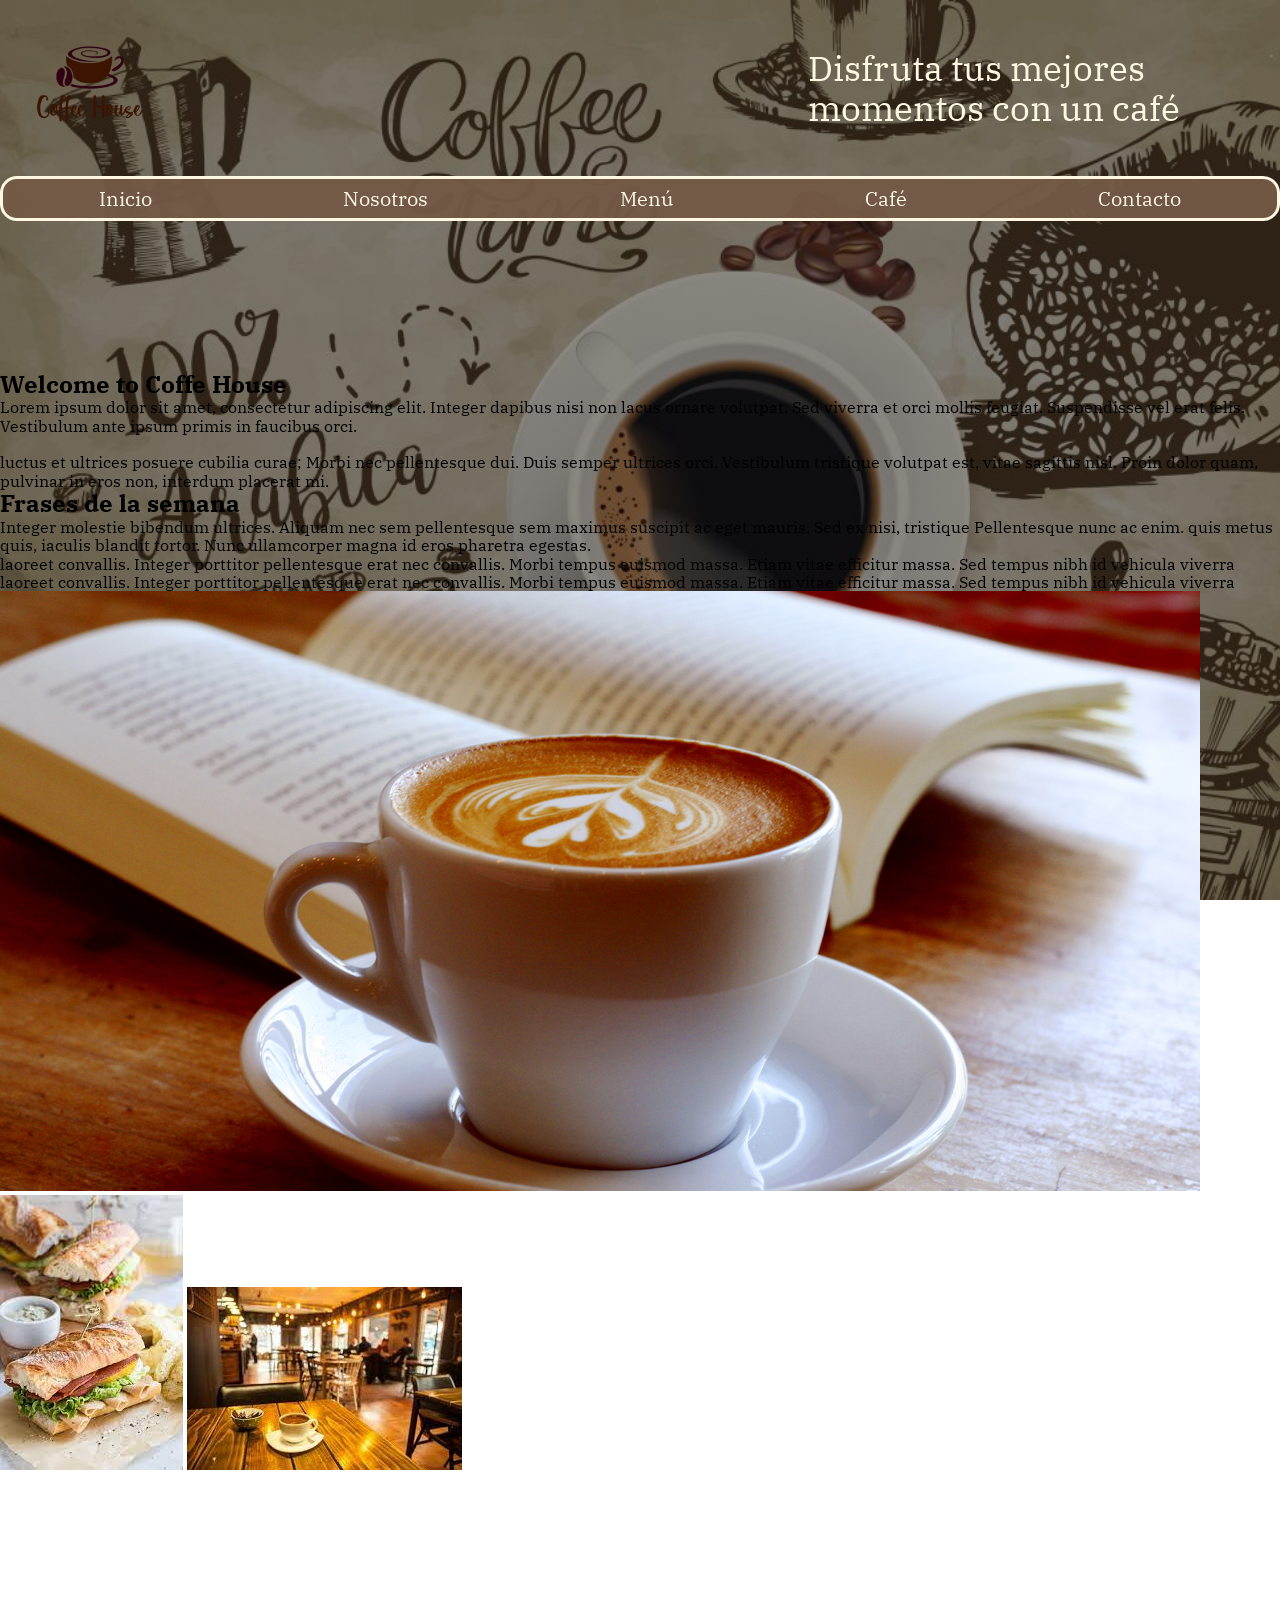
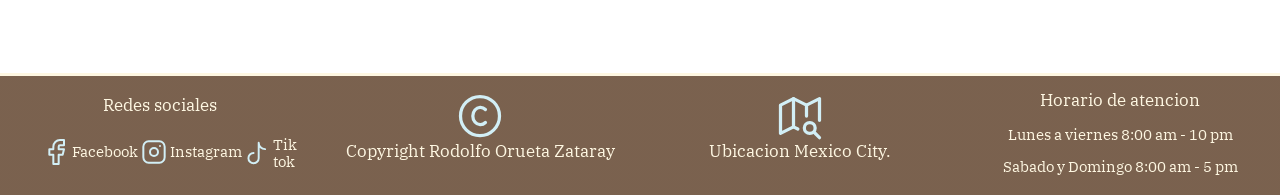
==== commit 1dfdd5e9: "Se agrego CSS a la barra de navegacion y footer" ====
--- a/index.html
+++ b/index.html
@@ -25,7 +25,8 @@
     <header class="contenedor">
         <h1 class="logo">
             <a href="index.html">
-                <img class="logo__imagen" src="img/Coffe-cafe-logo-by-DEEMKA-STUDIO-2-580x406.png">
+                <img class="logo__imagen" src="img/Coffe-cafe-logo-by-DEEMKA-STUDIO-2-580x406.png"
+                    alt="logo de la cafeteria">
             </a>
         </h1>
 
@@ -37,14 +38,14 @@
         </div>
     </header>
 
-    <div>
+    <div class="contenedor--navegacion">
         <nav>
-            <ul>
-                <li> <a href=" index.html">Inicio</a> </li>
-                <li> <a href="nosotro.html">Nosotros</a> </li>
-                <li> <a href="menu.html">Menú </a> </li>
-                <li> <a href="cafe.html">Café</a> </li>
-                <li> <a espacio" href="contacto.html">Contacto</a> </li>
+            <ul class="enlaces fondo--disenio">
+                <li> <a class="enlace__disenio" href=" index.html">Inicio</a> </li>
+                <li> <a class="enlace__disenio" href="nosotro.html">Nosotros</a> </li>
+                <li> <a class="enlace__disenio" href="menu.html">Menú </a> </li>
+                <li> <a class="enlace__disenio" href="cafe.html">Café</a> </li>
+                <li> <a class="enlace__disenio" espacio" href="contacto.html">Contacto</a> </li>
             </ul>
         </nav>
     </div>
@@ -111,28 +112,84 @@
     </section>
 
 
-    <footer>
+    <footer class="contenedor--footer">
+        <div>
 
-        <div>
             <div>
-                <h3>Redes sociales</h3>
+                <h3 class="redes--titulo">Redes sociales</h3>
             </div>
 
-            <ul class="acomodo-enlaces">
-                <li><a href="#"> Facebook</a> </li>
-                <li><a href="#"> Instagram</a></li>
-                <li><a href="#"> Tik tok</a></li>
+            <ul class="redes__enlaces">
+                <li><a class="redes__enlace acomodo " href="#">
+                        <svg xmlns="http://www.w3.org/2000/svg" class="icon icon-tabler icon-tabler-brand-facebook"
+                            width="32" height="32" viewBox="0 0 24 24" stroke-width="1.5" stroke="#D2EFF6" fill="none"
+                            stroke-linecap="round" stroke-linejoin="round">
+                            <path stroke="none" d="M0 0h24v24H0z" fill="none" />
+                            <path d="M7 10v4h3v7h4v-7h3l1 -4h-4v-2a1 1 0 0 1 1 -1h3v-4h-3a5 5 0 0 0 -5 5v2h-3" />
+                        </svg>
+                        Facebook</a>
+                </li>
+
+                <li><a class="redes__enlace acomodo " href="#">
+                        <svg xmlns="http://www.w3.org/2000/svg" class="icon icon-tabler icon-tabler-brand-instagram"
+                            width="32" height="32" viewBox="0 0 24 24" stroke-width="1.5" stroke="#D2EFF6" fill="none"
+                            stroke-linecap="round" stroke-linejoin="round">
+                            <path stroke="none" d="M0 0h24v24H0z" fill="none" />
+                            <rect x="4" y="4" width="16" height="16" rx="4" />
+                            <circle cx="12" cy="12" r="3" />
+                            <line x1="16.5" y1="7.5" x2="16.5" y2="7.501" />
+                        </svg>
+                        Instagram</a>
+                </li>
+
+                <li><a class="redes__enlace acomodo" href="#">
+                        <svg xmlns="http://www.w3.org/2000/svg" class="icon icon-tabler icon-tabler-brand-tiktok"
+                            width="32" height="32" viewBox="0 0 24 24" stroke-width="1.5" stroke="#D2EFF6" fill="none"
+                            stroke-linecap="round" stroke-linejoin="round">
+                            <path stroke="none" d="M0 0h24v24H0z" fill="none" />
+                            <path d="M9 12a4 4 0 1 0 4 4v-12a5 5 0 0 0 5 5" />
+                        </svg>
+                        Tik tok</a>
+                </li>
             </ul>
         </div>
 
-        <div>
+        <div class="copy--disenio">
+            <svg xmlns="http://www.w3.org/2000/svg" class="icon icon-tabler icon-tabler-copyright" width="52"
+                height="52" viewBox="0 0 24 24" stroke-width="1.5" stroke="#D2EFF6" fill="none" stroke-linecap="round"
+                stroke-linejoin="round">
+                <path stroke="none" d="M0 0h24v24H0z" fill="none" />
+                <circle cx="12" cy="12" r="9" />
+                <path d="M14.5 9a3.5 4 0 1 0 0 6" />
+            </svg>
             <p>Copyright Rodolfo Orueta Zataray</p>
         </div>
 
-        <div>
+        <div class="ubicacion--disenio">
+            <svg xmlns="http://www.w3.org/2000/svg" class="icon icon-tabler icon-tabler-map-search" width="52"
+                height="52" viewBox="0 0 24 24" stroke-width="1.5" stroke="#D2EFF6" fill="none" stroke-linecap="round"
+                stroke-linejoin="round">
+                <path stroke="none" d="M0 0h24v24H0z" fill="none" />
+                <path d="M11 18l-2 -1l-6 3v-13l6 -3l6 3l6 -3v10" />
+                <path d="M9 4v13" />
+                <path d="M15 7v5" />
+                <circle cx="16.5" cy="17.5" r="2.5" />
+                <path d="M18.5 19.5l2.5 2.5" />
+            </svg>
             <p>Ubicacion Mexico City.</p>
         </div>
 
+        <div class="horario">
+            <p class="horario__titulo">
+                Horario de atencion
+            </p>
+            <p class="horario__horas">
+                Lunes a viernes 8:00 am - 10 pm
+            </p>
+            <p class="horario__horas">
+                Sabado y Domingo 8:00 am - 5 pm
+            </p>
+        </div>
     </footer>
 
 </body>
--- a/css/style.css
+++ b/css/style.css
@@ -10,10 +10,17 @@
     background-attachment: fixed;
     font-family: var(--tipoLetra);
 }
-
+*{
+    margin:0;
+}
 :root{
     --tipoLetra: 'IBM Plex Serif', serif;
     --colorLetra: #FEF7E2;
+    --fondoElementos: linear-gradient(rgba(115,89,69,0.95), rgba(115,89,69,0.95));
+    --bordeElemento: .35rem solid var(--colorLetra);
+    --borderRadius: 1.7rem;
+
+
 }
 
 /* ##################################################
@@ -55,15 +62,93 @@
                 CSS de barra de navegacion
 */
 
+.contenedor--navegacion{
+    max-width: 130rem;
+    margin: 0 auto;
+    
+}
+
+.fondo--disenio{
+    padding: .8rem 0;
+    border-radius: var(--borderRadius) ;
+    border: var(--bordeElemento) ;
+    margin-bottom: 15rem;
+}
+
+.enlaces{
+    background: var(--fondoElementos) ;
+    display: flex;
+    justify-content: space-around;
+    list-style: none;
+}
+
+.enlace__disenio{
+    text-decoration: none;
+    font-size: 2rem;
+    color: var(--colorLetra);
+    font-weight: 400;
+}
+
+/* ##################################################
+    ##################################################
+                CSS footer
+*/
+
+.contenedor--footer{
+    margin-top: 20rem;;
+    background: var(--fondoElementos);
+    display: grid;
+    grid-template-columns: repeat(4,1fr);
+    border: var(--bordeElemento);
+    border-right: none;
+    border-left: none;
+    border-bottom: none;
+    padding-bottom: 2rem ;
+}
+.redes--titulo{
+    margin-top: 2rem
+}
+
+.redes__enlaces{
+    margin-top: 2rem;
+    display: flex;
+    list-style: none;
+    justify-content: space-between;
+}
+
+.redes__enlace, .horario__horas{
+    text-decoration: none;
+    font-size: 1.5rem;
+    color: var(--colorLetra);
+    font-weight: 400;
+}
+
+.horario, .redes--titulo{
+    text-align: center  ;
+}
+
+.horario__titulo, .horario__horas{
+    margin-top: 1.5rem;
+}
+
+
+.copy--disenio, .ubicacion--disenio{
+    display: flex;
+    flex-direction: column;
+    justify-content: center;
+    align-items: center;
+}
+
+.copy--disenio, .ubicacion--disenio, .redes--titulo, .horario__titulo{
+    color: var(--colorLetra);
+    font-size: 1.7rem;
+    font-weight: 400;
+}
+
+.acomodo{
+    display: flex;
+    align-items: center;
+}
 
 
 
-
-
-
-
-
-
-
-
-
--- a/css/style.css
+++ b/css/style.css
@@ -10,10 +10,17 @@
     background-attachment: fixed;
     font-family: var(--tipoLetra);
 }
-
+*{
+    margin:0;
+}
 :root{
     --tipoLetra: 'IBM Plex Serif', serif;
     --colorLetra: #FEF7E2;
+    --fondoElementos: linear-gradient(rgba(115,89,69,0.95), rgba(115,89,69,0.95));
+    --bordeElemento: .35rem solid var(--colorLetra);
+    --borderRadius: 1.7rem;
+
+
 }
 
 /* ##################################################
@@ -55,15 +62,93 @@
                 CSS de barra de navegacion
 */
 
+.contenedor--navegacion{
+    max-width: 130rem;
+    margin: 0 auto;
+    
+}
+
+.fondo--disenio{
+    padding: .8rem 0;
+    border-radius: var(--borderRadius) ;
+    border: var(--bordeElemento) ;
+    margin-bottom: 15rem;
+}
+
+.enlaces{
+    background: var(--fondoElementos) ;
+    display: flex;
+    justify-content: space-around;
+    list-style: none;
+}
+
+.enlace__disenio{
+    text-decoration: none;
+    font-size: 2rem;
+    color: var(--colorLetra);
+    font-weight: 400;
+}
+
+/* ##################################################
+    ##################################################
+                CSS footer
+*/
+
+.contenedor--footer{
+    margin-top: 20rem;;
+    background: var(--fondoElementos);
+    display: grid;
+    grid-template-columns: repeat(4,1fr);
+    border: var(--bordeElemento);
+    border-right: none;
+    border-left: none;
+    border-bottom: none;
+    padding-bottom: 2rem ;
+}
+.redes--titulo{
+    margin-top: 2rem
+}
+
+.redes__enlaces{
+    margin-top: 2rem;
+    display: flex;
+    list-style: none;
+    justify-content: space-between;
+}
+
+.redes__enlace, .horario__horas{
+    text-decoration: none;
+    font-size: 1.5rem;
+    color: var(--colorLetra);
+    font-weight: 400;
+}
+
+.horario, .redes--titulo{
+    text-align: center  ;
+}
+
+.horario__titulo, .horario__horas{
+    margin-top: 1.5rem;
+}
+
+
+.copy--disenio, .ubicacion--disenio{
+    display: flex;
+    flex-direction: column;
+    justify-content: center;
+    align-items: center;
+}
+
+.copy--disenio, .ubicacion--disenio, .redes--titulo, .horario__titulo{
+    color: var(--colorLetra);
+    font-size: 1.7rem;
+    font-weight: 400;
+}
+
+.acomodo{
+    display: flex;
+    align-items: center;
+}
 
 
 
-
-
-
-
-
-
-
-
-
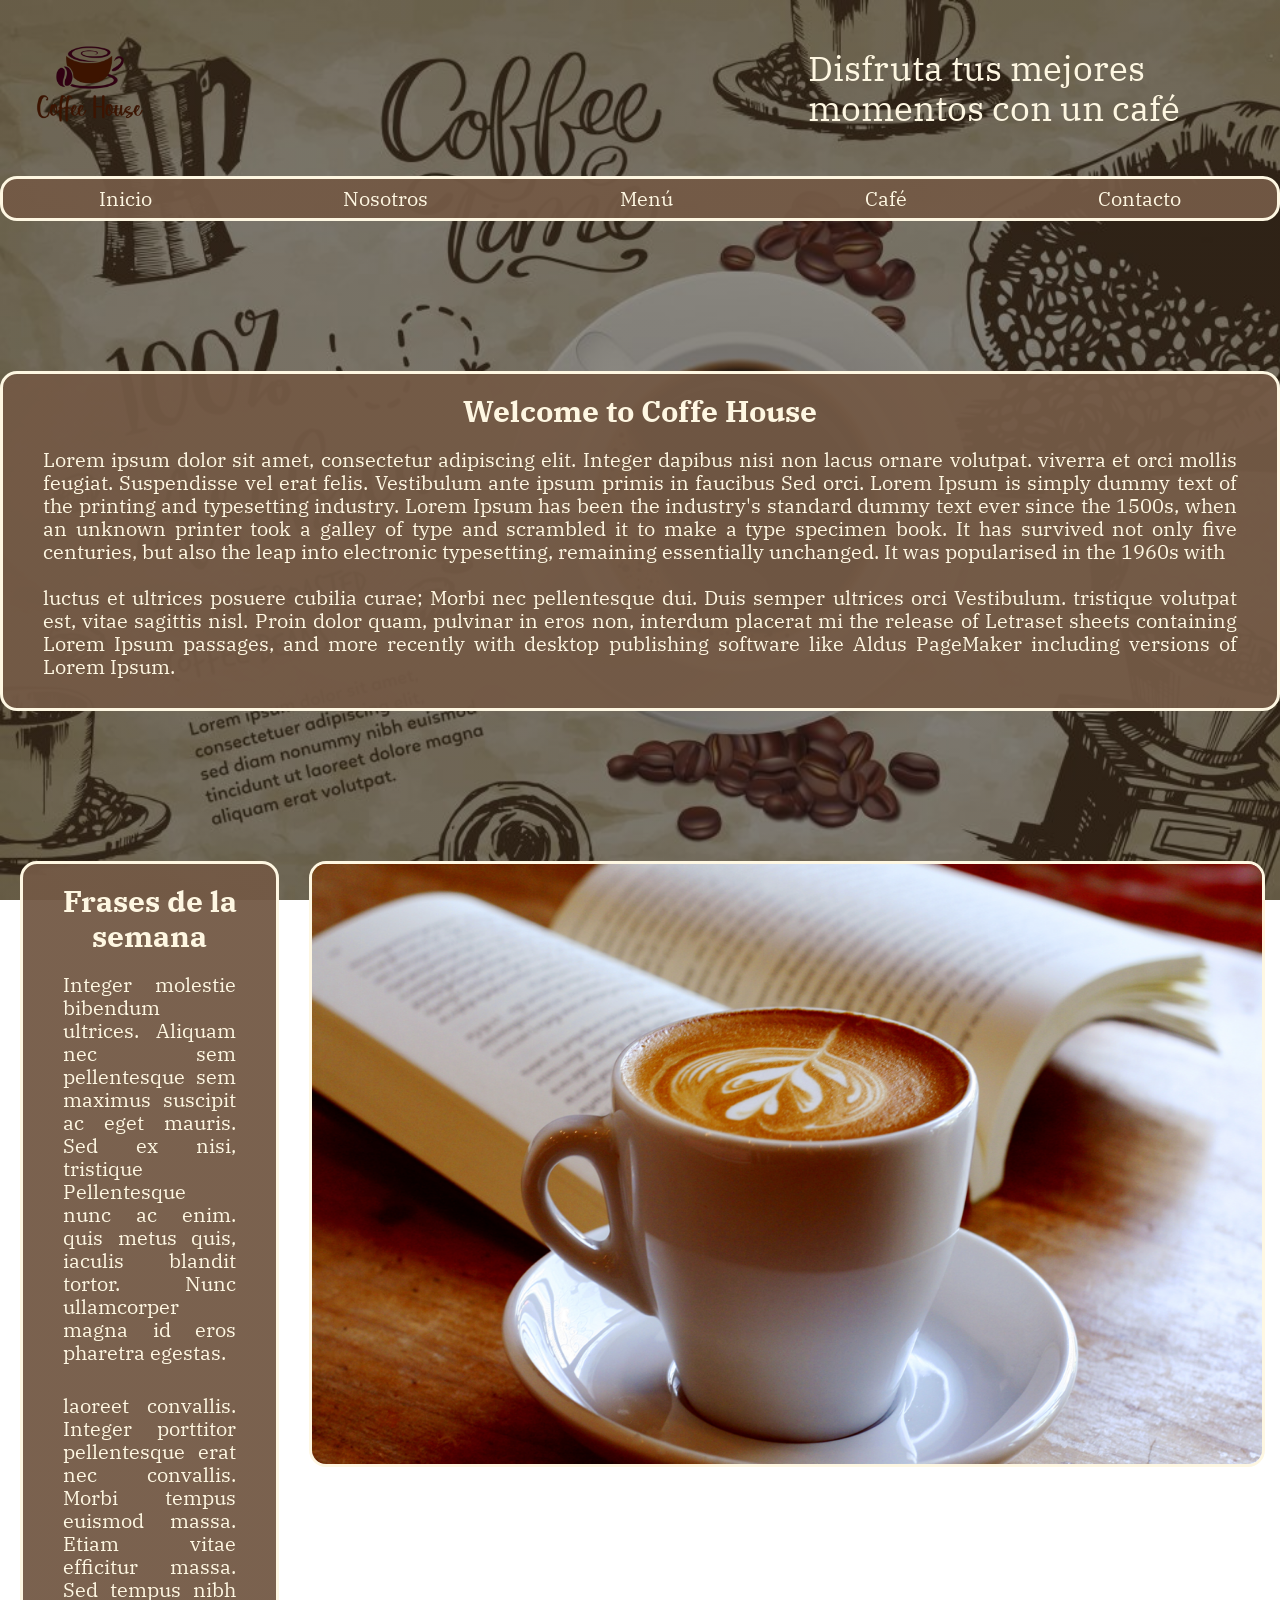
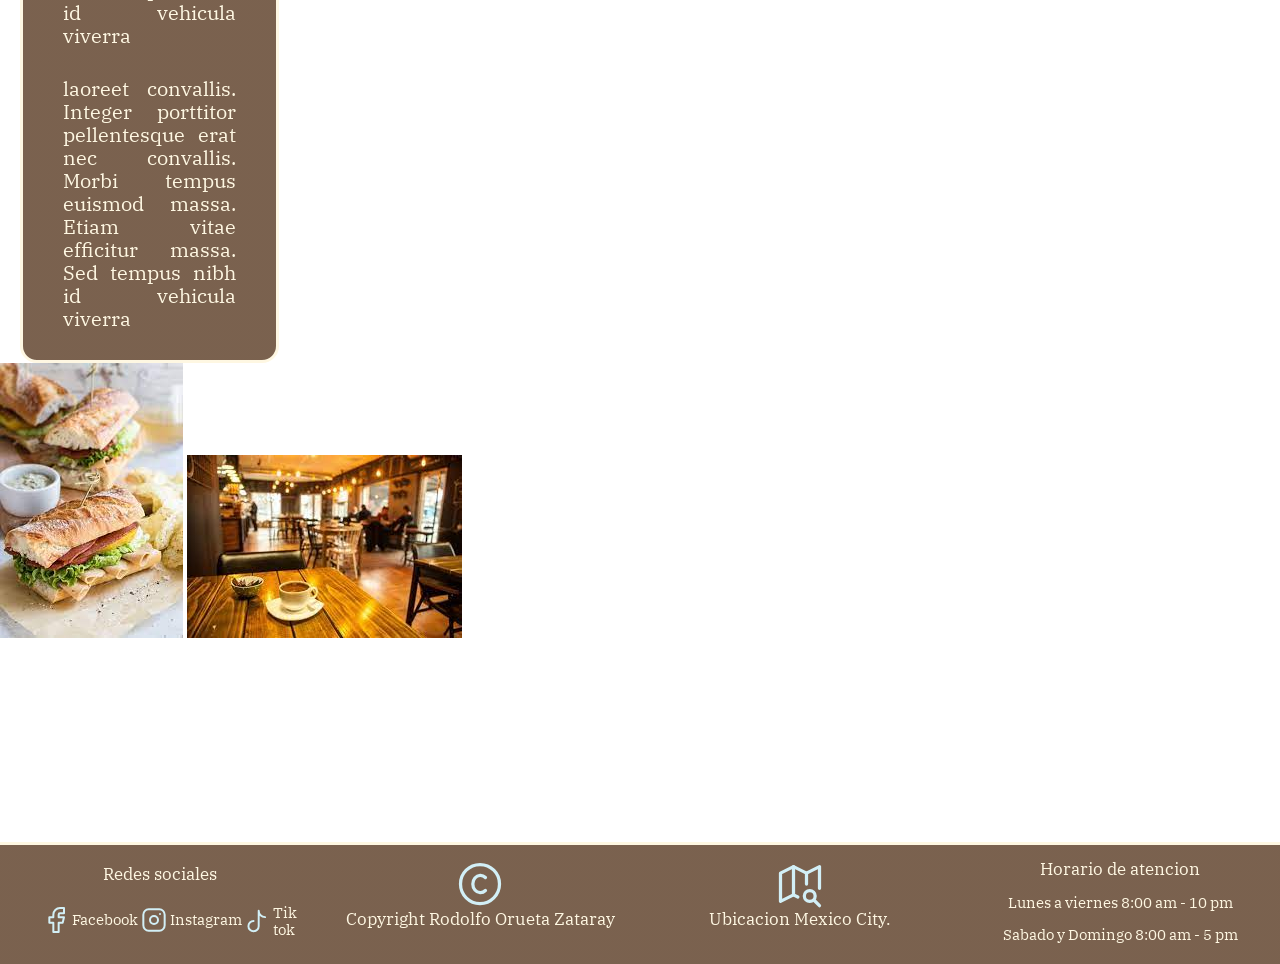
==== commit b12d07c8: "La inicio terminada, y se paso el CSS de barra de navegacion y footer a todo el sitio web" ====
--- a/index.html
+++ b/index.html
@@ -52,55 +52,64 @@
 
 
 
-    <section>
-        <h2>Welcome to Coffe House</h2>
-        <p>Lorem ipsum dolor sit amet, consectetur adipiscing elit. Integer dapibus nisi non lacus ornare volutpat.
-            Sed
-            viverra et orci mollis feugiat. Suspendisse vel erat felis. Vestibulum ante ipsum primis in faucibus
-            orci.
-            <br>
-            <br>
-            luctus et ultrices posuere cubilia curae; Morbi nec pellentesque dui. Duis semper ultrices orci.
-            Vestibulum
-            tristique volutpat est, vitae sagittis nisl. Proin dolor quam, pulvinar in eros non, interdum placerat
-            mi.
-        </p>
+    <section class="contenedor--welcome">
+        <div class="contenedor--welcome__disenio">
+            <h2 class="contenedor--welcome__titulo">Welcome to Coffe House</h2>
+            <p class="contenedor--welcome__parrafo">
+                Lorem ipsum dolor sit amet, consectetur adipiscing elit. Integer dapibus nisi non lacus ornare volutpat.
+                viverra et orci mollis feugiat. Suspendisse vel erat felis. Vestibulum ante ipsum primis in faucibus Sed
+                orci.
+                Lorem Ipsum is simply dummy text of the printing and typesetting industry. Lorem Ipsum has been the
+                industry's standard dummy text ever
+                since the 1500s, when an unknown printer took a galley of type and scrambled it to make a type specimen
+                book. It has survived not only
+                five centuries, but also the leap into electronic typesetting, remaining essentially unchanged. It was
+                popularised in the 1960s with
+                <br>
+                <br>
+                luctus et ultrices posuere cubilia curae; Morbi nec pellentesque dui. Duis semper ultrices orci
+                Vestibulum.
+                tristique volutpat est, vitae sagittis nisl. Proin dolor quam, pulvinar in eros non, interdum placerat
+                mi the release of Letraset sheets containing Lorem Ipsum passages, and more recently with desktop
+                publishing software like Aldus
+                PageMaker including versions of Lorem Ipsum.
+            </p>
+        </div>
     </section>
 
 
-    <section>
+    <section class="contenedor--frase">
+
+        <div class=" acomodo-frases">
+
+            <div class="frases">
+
+                <h2 class="frase__titulo">Frases de la semana</h2>
+
+                <div class="frase__disenioEspacio">
+
+                    <p class="frase__estilo">
+                        Integer molestie bibendum ultrices. Aliquam nec sem pellentesque sem maximus suscipit ac eget
+                        mauris. Sed ex nisi, tristique Pellentesque nunc ac enim.
+                        quis metus quis, iaculis blandit tortor. Nunc ullamcorper magna id eros pharetra egestas.
+                    </p>
+                    <p class="frase__estilo">
+                        laoreet convallis. Integer porttitor pellentesque erat nec convallis. Morbi tempus euismod
+                        massa.
+                        Etiam vitae efficitur massa. Sed tempus nibh id vehicula viverra
+                    </p>
+                    <p class="frase__estilo">
+                        laoreet convallis. Integer porttitor pellentesque erat nec convallis. Morbi tempus euismod
+                        massa.
+                        Etiam vitae efficitur massa. Sed tempus nibh id vehicula viverra
+                        
+                    </p>
+                </div>
+            </div>
+        </div>
 
         <div>
-
-            <div>
-                <h2>Frases de la semana</h2>
-            </div>
-
-            <div>
-
-                <p>
-                    Integer molestie bibendum ultrices. Aliquam nec sem pellentesque sem maximus suscipit ac eget
-                    mauris. Sed ex nisi, tristique Pellentesque nunc ac enim.
-                    quis metus quis, iaculis blandit tortor. Nunc ullamcorper magna id eros pharetra egestas.
-                </p>
-
-                <p>
-                    laoreet convallis. Integer porttitor pellentesque erat nec convallis. Morbi tempus euismod
-                    massa.
-                    Etiam vitae efficitur massa. Sed tempus nibh id vehicula viverra
-                </p>
-
-                <p>
-                    laoreet convallis. Integer porttitor pellentesque erat nec convallis. Morbi tempus euismod
-                    massa.
-                    Etiam vitae efficitur massa. Sed tempus nibh id vehicula viverra
-                </p>
-            </div>
-
-        </div>
-
-        <div>
-            <img src="img/imagen-frase.jpg" alt="">
+            <img class="imagen--frase imagen--frase__disenio " src="img/imagen-frase.jpg" alt="">
         </div>
 
     </section>
--- a/css/style.css
+++ b/css/style.css
@@ -10,17 +10,22 @@
     background-attachment: fixed;
     font-family: var(--tipoLetra);
 }
+
 *{
     margin:0;
 }
+
 :root{
     --tipoLetra: 'IBM Plex Serif', serif;
     --colorLetra: #FEF7E2;
     --fondoElementos: linear-gradient(rgba(115,89,69,0.95), rgba(115,89,69,0.95));
     --bordeElemento: .35rem solid var(--colorLetra);
     --borderRadius: 1.7rem;
-
-
+    --tituloLetTamanio: 3rem;
+    --ParraLetTamanio: 2rem;
+    --WeightTitulo: 500;
+    --WeightParrafo: 400;
+    --Espacio: elementos: 30rem;
 }
 
 /* ##################################################
@@ -57,8 +62,10 @@
     font-weight: 400;
 }
 
-/* ##################################################
-    ##################################################
+
+/* ##################################################
+   ##################################################
+   ##################################################
                 CSS de barra de navegacion
 */
 
@@ -90,7 +97,8 @@
 }
 
 /* ##################################################
-    ##################################################
+   ##################################################
+   ##################################################
                 CSS footer
 */
 
@@ -150,5 +158,68 @@
     align-items: center;
 }
 
-
-
+/* ##################################################
+   ##################################################
+   ##################################################
+                CSS web inicio
+*/
+
+/* Welcomte to coffe house */
+.contenedor--welcome{
+    max-width: 160rem;
+    margin: 0rem auto 15rem;
+}
+
+
+/* frase de la semana */
+.contenedor--frase{
+    display: grid;
+    grid-template-columns: repeat(2,1fr);
+    column-gap: 3rem;
+}
+
+.imagen--frase{
+    margin-right: 1.5rem;
+    width: 95rem;
+    height: 60rem;
+}
+
+.imagen--frase__disenio{
+    border: var(--bordeElemento);
+    border-radius: var(--borderRadius);
+}
+
+.acomodo-frases{
+    margin-left: 2rem;
+    display: flex;
+    flex-flow: column;
+    justify-content: center;
+}
+
+ 
+/* Clase que comparten codigo */
+
+.contenedor--welcome__titulo, .frase__titulo{
+    padding: 2rem;
+    text-align: center;
+    font-size: 3rem;
+    color: var(--colorLetra);
+    font-weight: 00;
+}
+
+.contenedor--welcome__parrafo, .frase__estilo{
+    text-align: justify;
+    font-size: 2rem;
+    color: var(--colorLetra);
+    font-weight: 400;
+    margin: 0 4rem;
+    padding-bottom: 3rem;
+}
+
+.frases, .contenedor--welcome__disenio {
+    background: var(--fondoElementos);
+    border-radius: var(--borderRadius);
+    border: var(--bordeElemento);
+}
+
+
--- a/css/style.css
+++ b/css/style.css
@@ -10,17 +10,22 @@
     background-attachment: fixed;
     font-family: var(--tipoLetra);
 }
+
 *{
     margin:0;
 }
+
 :root{
     --tipoLetra: 'IBM Plex Serif', serif;
     --colorLetra: #FEF7E2;
     --fondoElementos: linear-gradient(rgba(115,89,69,0.95), rgba(115,89,69,0.95));
     --bordeElemento: .35rem solid var(--colorLetra);
     --borderRadius: 1.7rem;
-
-
+    --tituloLetTamanio: 3rem;
+    --ParraLetTamanio: 2rem;
+    --WeightTitulo: 500;
+    --WeightParrafo: 400;
+    --Espacio: elementos: 30rem;
 }
 
 /* ##################################################
@@ -57,8 +62,10 @@
     font-weight: 400;
 }
 
-/* ##################################################
-    ##################################################
+
+/* ##################################################
+   ##################################################
+   ##################################################
                 CSS de barra de navegacion
 */
 
@@ -90,7 +97,8 @@
 }
 
 /* ##################################################
-    ##################################################
+   ##################################################
+   ##################################################
                 CSS footer
 */
 
@@ -150,5 +158,68 @@
     align-items: center;
 }
 
-
-
+/* ##################################################
+   ##################################################
+   ##################################################
+                CSS web inicio
+*/
+
+/* Welcomte to coffe house */
+.contenedor--welcome{
+    max-width: 160rem;
+    margin: 0rem auto 15rem;
+}
+
+
+/* frase de la semana */
+.contenedor--frase{
+    display: grid;
+    grid-template-columns: repeat(2,1fr);
+    column-gap: 3rem;
+}
+
+.imagen--frase{
+    margin-right: 1.5rem;
+    width: 95rem;
+    height: 60rem;
+}
+
+.imagen--frase__disenio{
+    border: var(--bordeElemento);
+    border-radius: var(--borderRadius);
+}
+
+.acomodo-frases{
+    margin-left: 2rem;
+    display: flex;
+    flex-flow: column;
+    justify-content: center;
+}
+
+ 
+/* Clase que comparten codigo */
+
+.contenedor--welcome__titulo, .frase__titulo{
+    padding: 2rem;
+    text-align: center;
+    font-size: 3rem;
+    color: var(--colorLetra);
+    font-weight: 00;
+}
+
+.contenedor--welcome__parrafo, .frase__estilo{
+    text-align: justify;
+    font-size: 2rem;
+    color: var(--colorLetra);
+    font-weight: 400;
+    margin: 0 4rem;
+    padding-bottom: 3rem;
+}
+
+.frases, .contenedor--welcome__disenio {
+    background: var(--fondoElementos);
+    border-radius: var(--borderRadius);
+    border: var(--bordeElemento);
+}
+
+
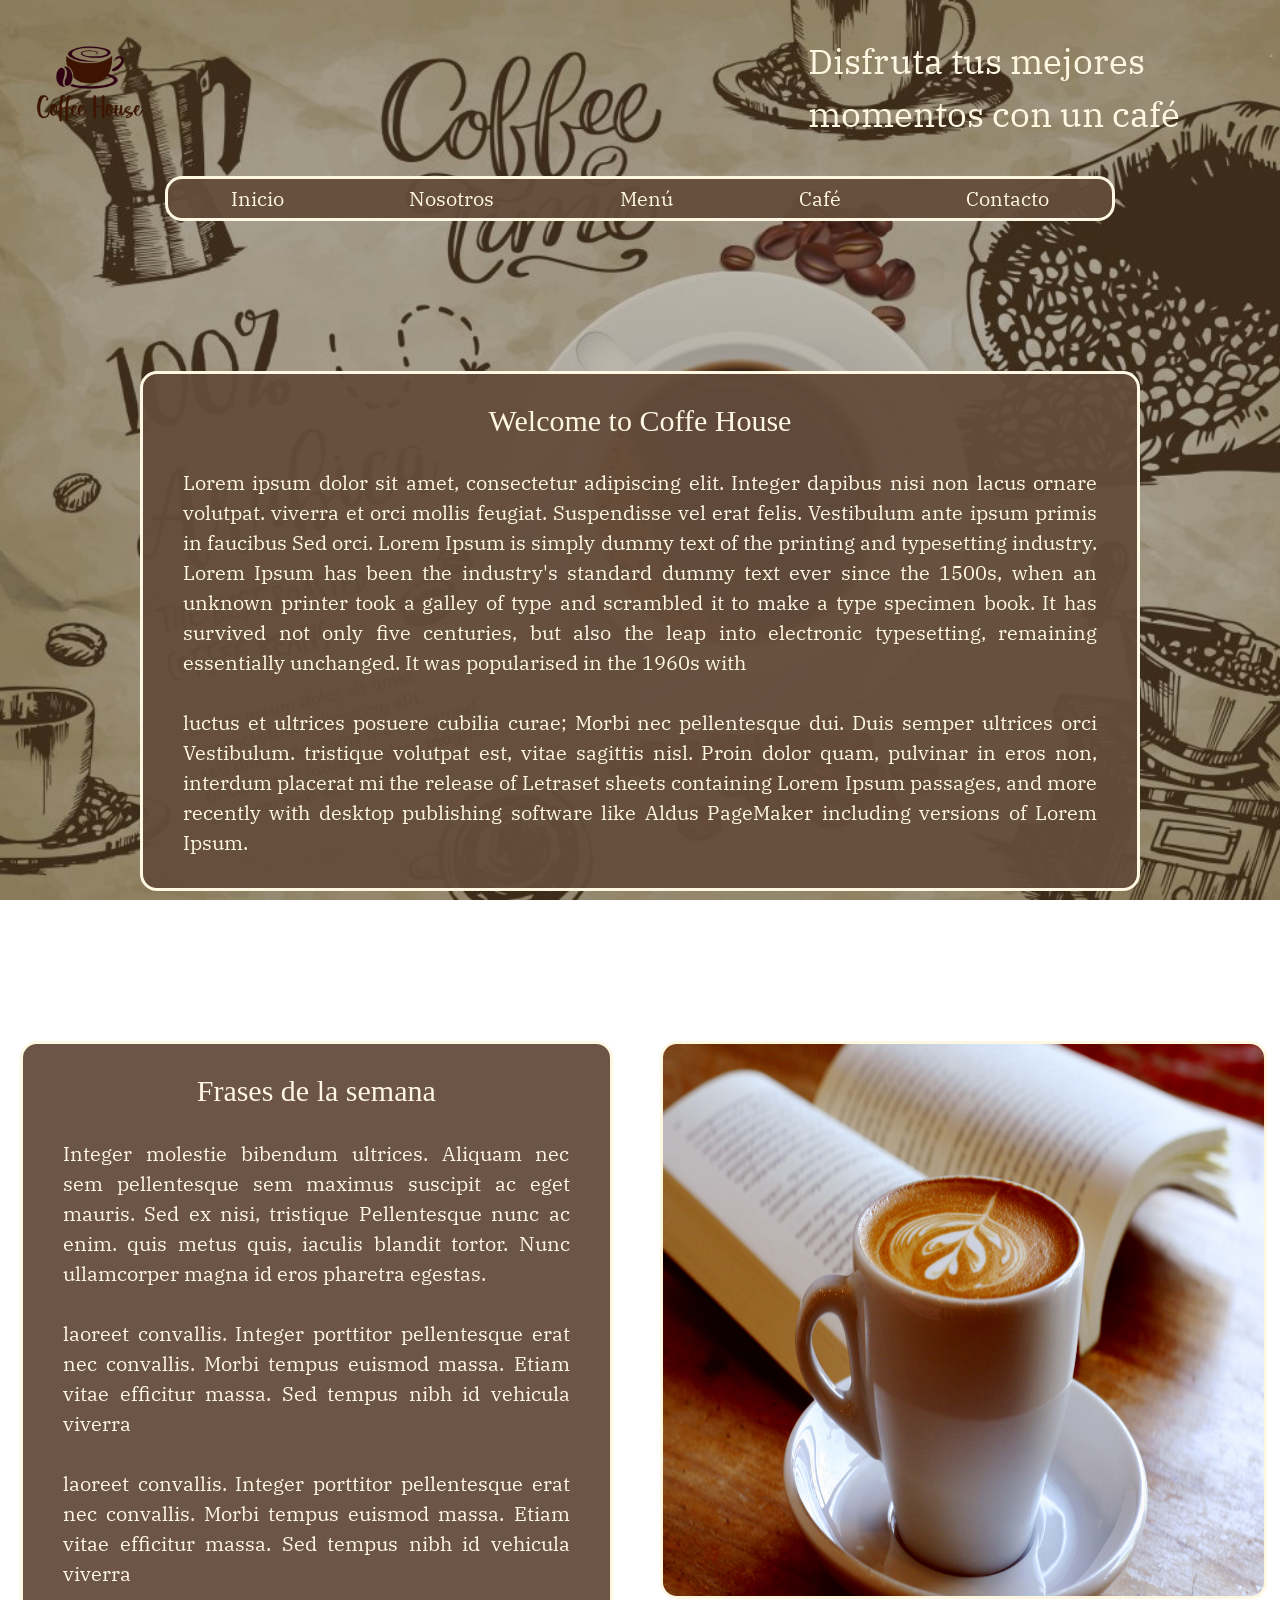
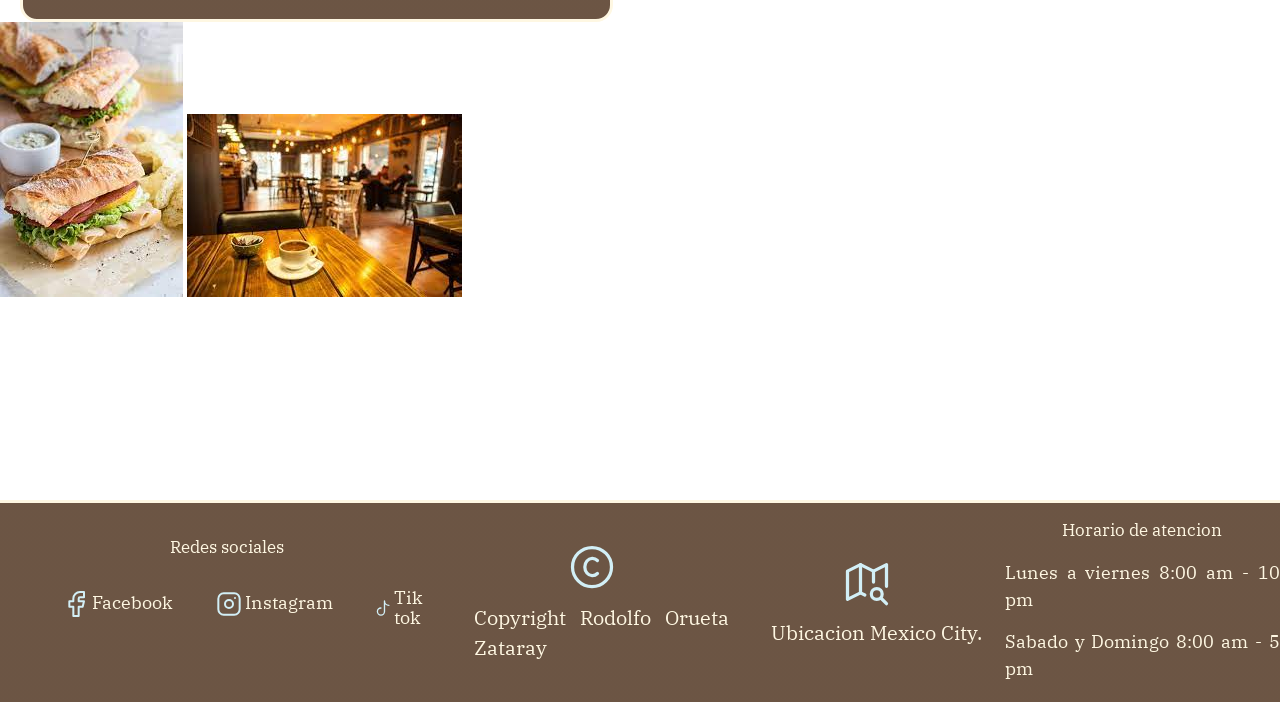
==== commit b60c122a: "Se realizo el  responsive web desing de la navegacion y footer para todas las paginas y tambien se r" ====
--- a/index.html
+++ b/index.html
@@ -102,13 +102,13 @@
                         laoreet convallis. Integer porttitor pellentesque erat nec convallis. Morbi tempus euismod
                         massa.
                         Etiam vitae efficitur massa. Sed tempus nibh id vehicula viverra
-                        
+
                     </p>
                 </div>
             </div>
         </div>
 
-        <div>
+        <div class="imagen--fraseSemana">
             <img class="imagen--frase imagen--frase__disenio " src="img/imagen-frase.jpg" alt="">
         </div>
 
@@ -171,7 +171,9 @@
                 <circle cx="12" cy="12" r="9" />
                 <path d="M14.5 9a3.5 4 0 1 0 0 6" />
             </svg>
-            <p>Copyright Rodolfo Orueta Zataray</p>
+            <div class="espacio--footer">
+                <p>Copyright Rodolfo Orueta Zataray</p>
+            </div>
         </div>
 
         <div class="ubicacion--disenio">
@@ -185,7 +187,9 @@
                 <circle cx="16.5" cy="17.5" r="2.5" />
                 <path d="M18.5 19.5l2.5 2.5" />
             </svg>
-            <p>Ubicacion Mexico City.</p>
+            <div class="espacio--footer">
+                <p>Ubicacion Mexico City.</p>
+            </div>
         </div>
 
         <div class="horario">
--- a/css/style.css
+++ b/css/style.css
@@ -4,7 +4,7 @@
 
 body{
     font-size: 16px;
-    background: linear-gradient(rgba(5,7,12,0.45),rgba(5,7,12,0.45)), url("../img/back2.jpg");
+    background: linear-gradient(rgba(5,7,12,0.25),rgba(5,7,12,0.25)), url("../img/back2.jpg");
     background-repeat: no-repeat;
     background-size: cover;
     background-attachment: fixed;
@@ -18,7 +18,7 @@
 :root{
     --tipoLetra: 'IBM Plex Serif', serif;
     --colorLetra: #FEF7E2;
-    --fondoElementos: linear-gradient(rgba(115,89,69,0.95), rgba(115,89,69,0.95));
+    --fondoElementos: linear-gradient(rgba(100,76,58,0.95), rgba(100,76,58,0.95));
     --bordeElemento: .35rem solid var(--colorLetra);
     --borderRadius: 1.7rem;
     --tituloLetTamanio: 3rem;
@@ -28,9 +28,35 @@
     --Espacio: elementos: 30rem;
 }
 
-/* ##################################################
-    ##################################################
-                CSS de eslogan e imagen
+h2{
+    padding-top: 3rem;
+    text-align: center;
+    font-size: var(--tituloLetTamanio);
+    color: var(--colorLetra);
+    font-weight: var(--WeightTitulo);  
+}
+
+p{
+    text-align: justify;
+    font-size: var(--ParraLetTamanio);
+    color: var(--colorLetra);
+    font-weight: var(--WeightParrafo);    
+    line-height:1.5;
+}
+
+button{
+    border: none;
+    padding: 2rem 7rem;
+    font-size: var(--ParraLetTamanio);
+    font-weight: 700;
+    background-color: var(--colorLetra);
+    border-radius: var(--borderRadius);
+}
+
+/*                                              ##################################################
+                                                ##################################################
+                                                ##################################################
+                                                            CSS de eslogan e imagen
 */
 
 .contenedor{
@@ -45,8 +71,8 @@
 }
 
 .logo__imagen{
-    max-width: 18rem;
-    max-height: 15rem;
+    max-width: 13rem;
+    max-height: 10rem;
 }
 
 .eslogan{
@@ -57,22 +83,32 @@
 }
 
 .eslogan__frase{
-    font-size: 3.5rem;
+    font-size: 2rem;
     color: var(--colorLetra);
     font-weight: 400;
 }
 
-
-/* ##################################################
-   ##################################################
-   ##################################################
-                CSS de barra de navegacion
+@media (min-width: 767px) {
+    .eslogan__frase{
+        font-size: 3.5rem;
+    }
+
+    .logo__imagen{
+        max-width: 18rem;
+        max-height: 15rem;
+    }
+}
+
+
+
+/*                                              ##################################################
+                                                ##################################################
+                                                ##################################################
+                                                            CSS de barra de navegacion
 */
 
 .contenedor--navegacion{
-    max-width: 130rem;
     margin: 0 auto;
-    
 }
 
 .fondo--disenio{
@@ -91,22 +127,81 @@
 
 .enlace__disenio{
     text-decoration: none;
-    font-size: 2rem;
     color: var(--colorLetra);
     font-weight: 400;
 }
 
-/* ##################################################
-   ##################################################
-   ##################################################
-                CSS footer
+
+@media (min-width: 0px) {
+    .contenedor--navegacion{
+        max-width: 25rem;   
+    }
+
+    .enlace__disenio{
+        font-size: 1.3rem;
+    }
+}
+
+@media (min-width: 350px) {
+    .contenedor--navegacion{
+        max-width: 35rem;   
+    }
+
+    .enlace__disenio{
+        font-size: 1.5rem;
+    }
+}
+
+@media (min-width: 539px) {
+    .contenedor--navegacion{
+        max-width: 49rem;   
+    }
+
+    .enlace__disenio{
+        font-size: 1.65rem;
+    }
+}
+
+@media (min-width: 767px) {
+    .contenedor--navegacion{
+        max-width: 65rem;   
+    }
+
+    .enlace__disenio{
+        font-size: 1.8rem;
+    }
+}
+
+@media (min-width: 1023px) {
+    .contenedor--navegacion{
+        max-width: 95rem;   
+    }
+
+    .enlace__disenio{
+        font-size: 2rem;
+    }
+}
+
+@media (min-width: 1439px ) {
+    .contenedor--navegacion{
+        max-width: 130rem;   
+    }
+
+    .enlace__disenio{
+        font-size: 2.4rem;
+    }
+}
+
+
+/*                                              ##################################################
+                                                ##################################################
+                                                ##################################################
+                                                                    CSS footer
 */
 
 .contenedor--footer{
     margin-top: 20rem;;
     background: var(--fondoElementos);
-    display: grid;
-    grid-template-columns: repeat(4,1fr);
     border: var(--bordeElemento);
     border-right: none;
     border-left: none;
@@ -118,10 +213,9 @@
 }
 
 .redes__enlaces{
-    margin-top: 2rem;
+    margin-top: 3rem;
     display: flex;
     list-style: none;
-    justify-content: space-between;
 }
 
 .redes__enlace, .horario__horas{
@@ -131,8 +225,13 @@
     font-weight: 400;
 }
 
-.horario, .redes--titulo{
-    text-align: center  ;
+.redes--titulo{
+    text-align: center ;
+}
+.horario{
+    display: flex;
+    flex-direction: column;
+    align-items: center;
 }
 
 .horario__titulo, .horario__horas{
@@ -158,30 +257,112 @@
     align-items: center;
 }
 
-/* ##################################################
-   ##################################################
-   ##################################################
-                CSS web inicio
+@media (min-width: 2px) {
+    .contenedor--footer{
+        display: grid;
+        row-gap: 4rem;
+    }
+
+    .redes__enlaces{
+        justify-content: center;  
+    }
+
+    .redes__enlace{
+        margin: 0 1.2rem;
+    }
+}
+
+@media (min-width: 400px) {
+    .redes__enlace{
+        margin: 0 2rem;
+    }
+}
+
+@media (min-width: 541px) {
+    .contenedor--footer{
+        grid-template-columns: repeat(2,1fr);
+    }
+
+    .redes__enlaces{
+        justify-content: center;  
+    }
+
+    .espacio--footer{
+        margin-top: 2rem;
+    }
+
+    .copy--disenio{
+        margin-top: 2rem ;
+    }
+    .redes--titulo{
+        margin-top: 5rem;
+    }
+
+    .redes__enlace{
+        margin: 0 .5rem;
+    }
+}
+
+@media (min-width: 700px) {
+    .redes__enlace{
+        margin: 0 2rem;
+    }
+}
+
+@media (min-width: 1025px ) {
+    .copy--disenio, .ubicacion--disenio, .redes--titulo, .horario__titulo{
+        font-size: 1.7rem;
+    }
+
+    .contenedor--footer{
+        display: grid;
+        grid-template-columns: repeat(4,1fr);
+    }
+
+    .redes__enlaces{
+        justify-content: space-between;
+    }
+
+    .espacio--footer{
+        margin: 1rem 0 0 2rem;
+
+    }
+
+    .ubicacion--disenio{
+        margin-top: 2rem ;
+    }
+
+    .redes--titulo{
+        margin-top: 3.5rem;
+    }
+
+    .redes__enlace, .horario__horas{
+        font-size: 1.8rem;
+    }
+}
+
+@media (min-width: 1919px) {
+    .redes__enlace, .horario__horas{
+        font-size: 2.3rem;
+    }
+}
+
+/* ######################################################################################################################################################
+   ######################################################################################################################################################
+   ######################################################################################################################################################
+   ######################################################################################################################################################
+                                                                            CSS INICIO
 */
 
 /* Welcomte to coffe house */
 .contenedor--welcome{
     max-width: 160rem;
-    margin: 0rem auto 15rem;
-}
-
-
-/* frase de la semana */
+    margin: 0 auto 15rem;
+}
+
 .contenedor--frase{
     display: grid;
-    grid-template-columns: repeat(2,1fr);
-    column-gap: 3rem;
-}
-
-.imagen--frase{
-    margin-right: 1.5rem;
-    width: 95rem;
-    height: 60rem;
+    row-gap: 5rem;
 }
 
 .imagen--frase__disenio{
@@ -190,28 +371,119 @@
 }
 
 .acomodo-frases{
-    margin-left: 2rem;
+    margin:0 2rem;
     display: flex;
     flex-flow: column;
     justify-content: center;
 }
 
+.imagen--fraseSemana{
+    display: flex;
+    justify-content: center;
+}
+
+
+@media (min-width: 1px ) {
+    .contenedor--welcome{
+        max-width: 29rem;
+    }
+    .imagen--frase{
+        width: 95%;
+        height: 95%;
+    }
+}
+
+@media (min-width: 321px ) {
+    .contenedor--welcome{
+        max-width: 33rem;
+    }
+}
+
+@media (min-width: 540px ) {
+    .contenedor--welcome{
+        max-width: 44rem;
+    }
+    .imagen--frase{
+        width: 95%;
+        height: 95%;
+    }
+}
+
+@media (min-width: 640px ) {
+    .contenedor--welcome{
+        max-width: 54rem;
+    }
+}
+
+@media (min-width: 767px ) {
+    .contenedor--welcome{
+        max-width: 65rem;
+    }
+}
+
+@media (min-width: 801px ) {
+    .contenedor--welcome{
+        max-width: 85rem;
+    }
+}
+
+@media (min-width: 802px ) {
  
+    .contenedor--welcome{
+        max-width: 75rem;
+    }
+
+}
+
+@media (min-width: 1025px ) {
+    .contenedor--frase{
+        grid-template-columns: repeat(2,1fr);
+        column-gap: 1.5rem; 
+    }
+
+    .contenedor--welcome{
+        max-width: 100rem;
+    }
+
+} 
+
+@media (min-width: 1281px ) {
+    .contenedor--welcome{
+        max-width: 125rem;   
+    }
+    
+}
+
+
+@media (min-width: 1920px ) {
+    .contenedor--welcome{
+        max-width: 160rem;
+        /* box-shadow: 64px 31px 28px 22px rgba(0,0,0,0.67); */
+    }
+}
+
+@media (min-width: 1921px ) {
+    .contenedor--welcome{
+        max-width: 160rem;
+    }
+    .acomodo-frases{
+        margin-left: 5rem;
+    }
+    
+    .imagen--frase{
+        margin-right: 0rem; 
+   }
+}
+
+
+
 /* Clase que comparten codigo */
 
 .contenedor--welcome__titulo, .frase__titulo{
-    padding: 2rem;
-    text-align: center;
-    font-size: 3rem;
-    color: var(--colorLetra);
-    font-weight: 00;
+  margin-bottom: 3rem;
 }
 
 .contenedor--welcome__parrafo, .frase__estilo{
-    text-align: justify;
-    font-size: 2rem;
-    color: var(--colorLetra);
-    font-weight: 400;
     margin: 0 4rem;
     padding-bottom: 3rem;
 }
@@ -223,3 +495,305 @@
 }
 
 
+/* ######################################################################################################################################################
+   ######################################################################################################################################################
+   ######################################################################################################################################################
+   ######################################################################################################################################################
+                                                                            CSS NOSOTROS
+*/
+
+/* Quienes somos?  */
+.Contenedor--Quienes{
+    display: grid;
+    grid-template-columns: 38% 62%;
+    column-gap: 1.5rem;
+}
+
+.imagen--nosotros{
+    margin-left: 3rem;
+    width: 65rem;
+    height: 70rem;
+    border-radius: var(--borderRadius);
+    border: var(--bordeElemento);
+    box-shadow: -8px 63px 28px 19px rgba(0,0,0,0.67);
+}
+
+.historia{
+    margin: 7rem 0;
+    margin-right: 5rem;
+}
+
+
+/*Por que iniciamos....?*/
+
+.contenedor--iniciamos{
+    max-width: 170rem;
+    margin: 15rem auto 0 auto;
+}
+
+.iniciamos__contenedor--parrafo{
+    padding-bottom: 3rem;
+}
+
+/* Clase que comparten codigo */
+
+.historia div, .iniciamos__parrafo{
+    margin: 3rem 3rem 0rem 3rem;
+}
+
+.iniciamos, .historia{
+    border-radius: var(--borderRadius);
+    border: var(--bordeElemento);
+    background: var(--fondoElementos);
+    box-shadow: 38px 9px 28px 19px rgba(0,0,0,0.67);
+}
+
+/* ######################################################################################################################################################
+   ######################################################################################################################################################
+   ######################################################################################################################################################
+   ######################################################################################################################################################
+                                                                            CSS Cafe
+*/
+
+.contenedor--cafe{
+    display: flex;
+    flex-direction: column;
+}
+
+.imagen--empaqueCafe{
+    margin: 0 auto;
+}
+
+.imagen--empaqueCafe__estilo, .tamanio--video{
+    width: 155rem;
+    height: 70rem;
+}
+
+.contenedor--img-cafe{
+    display: flex;
+    flex-direction: row;
+    gap: 5rem;
+}
+
+.contenedor--img-cafe__estilo{
+    width: 85rem;
+    height: 50rem;
+}
+
+
+.contenedor--solicitar__estilo{
+    max-width: 120rem;   
+    background: var(--fondoElementos);
+}
+
+.contenedor--solicitar__estilo div{
+    margin: 5rem auto;
+    display: flex;
+    justify-content: center;
+
+}
+.extra{ margin: 0 2rem}
+
+
+.boton--nosotros:hover{
+    cursor: pointer;
+}
+
+
+/* Clase que comparten codigo */
+.contenedor--acerca, .contenedor--cultivamos{
+    max-width: 180rem;
+    margin: 5rem auto 0rem auto;
+}
+
+
+.contenedor--acerca, .contenedor--cultivamos, .video--cafe,.contenedor--img-cafe,.contenedor--solicitar {
+    margin: 15rem auto 0rem auto;
+}
+
+.contenedor--acerca__parrafo, .Contenedor--cultivamos__parrafo{
+    margin: 3rem 3rem;
+}
+
+.contenedor--acerca, .contenedor--cultivamos, .tamanio--video,.contenedor--solicitar__estilo,
+.imagen--empaqueCafe__estilo, .contenedor--img-cafe__estilo
+{
+    background: var(--fondoElementos);
+    border-radius: var(--borderRadius);
+    border: var(--bordeElemento);
+    box-shadow: 12px 30px 28px 48px rgba(0,0,0,0.68);
+}
+
+/* ######################################################################################################################################################
+   ######################################################################################################################################################
+   ######################################################################################################################################################
+   ######################################################################################################################################################
+                                                                            CSS contactanos
+*/
+
+.contenedor--contacto{
+    max-width: 120rem;
+    margin: 0 auto;
+}
+
+.contenedor--contacto__estilo{
+    background: var(--fondoElementos);
+    border-radius: var(--borderRadius);
+    border: var(--bordeElemento);
+    box-shadow: 14px 39px 34px 48px rgba(0,0,0,0.75);
+}
+
+.contenedor--contacto__fieldset{
+    border: none;
+    font-size: var(--tituloLetTamanio);
+}
+
+.contenedor--contacto__legend{
+    padding-top: 4rem;
+    margin: 0 auto 4rem auto;
+}
+
+.contenedor--grid{
+    display: grid;
+    grid-template-columns: repeat(2,1fr);
+    row-gap: 2rem;
+}
+
+.contenedor--grid__label{
+    font-size: 2.3rem;
+    margin-bottom: 1rem;
+}
+
+.contenedor--grid__datos{ 
+    width: 70%;
+    padding: .5rem .5rem;
+}
+
+.estilo--datos{
+    border-radius: var(--borderRadius);
+    border: var(--bordeElemento);
+}
+
+.grid--datos__acomodo{
+    display: flex;
+    flex-direction: column;
+    align-items: center;
+}
+
+.textarea--acomodo{
+    grid-column: 1 / 3;
+}
+
+.textarea--mensaje{
+    width: 80%;
+    padding-bottom: 15rem;
+}
+
+.textarea--mensaje, .contenedor--grid__datos{
+    font-size: var(--ParraLetTamanio);
+    color: black;
+    font-weight: var(--WeightTitulo);  
+}
+
+.acomodo--boton{
+    display: flex;
+    justify-content: right;
+    margin: 4rem 5rem 4rem 0rem;
+}
+
+.acomodo--boton button:hover{
+    cursor: pointer;
+}
+
+/* Clases que comparten codigo */
+.contenedor--grid__label, .contenedor--contacto__fieldset{
+    color: var(--colorLetra);
+    font-weight: var(--WeightTitulo);   
+}
+
+
+
+
+/* ######################################################################################################################################################
+   ######################################################################################################################################################
+   ######################################################################################################################################################
+   ######################################################################################################################################################
+                                                                            CSS Menú
+*/
+
+
+.fondo--menuE{
+    background: var(--fondoElementos);
+}
+
+.menu--frase{
+    padding: 1.5rem 0;
+    max-width: 120rem;
+    margin: 0 auto;
+}
+
+.titulo-Menu__eslogan{
+    text-align: center;
+    font-size: var(--tituloLetTamanio);
+    color: var(--colorLetra);
+    font-weight: 600; 
+}
+
+.contenedor--productos__estilo{
+    background: var(--fondoElementos);
+    border-radius: var(--borderRadius);
+    border: var(--bordeElemento);
+}
+
+.contenedor--productos{
+    max-width: 140rem;
+    margin: 10rem auto 0rem auto;
+    display: grid;
+    grid-template-rows: repeat(2, 1fr);
+}
+
+
+
+.grid--cafe{
+    display: grid;
+    grid-template-columns: repeat(3,1fr);
+    gap: 2rem;
+    margin: 0rem 2rem;
+}
+
+.grid--cafe__titulo{
+    margin-top: 3rem;
+    grid-column: 1 / 4 ;
+}
+
+.grid--cafe__espacio{
+    text-align: center;   
+}
+
+.grid--cafe__espacio{
+    margin-top: 4rem;
+}
+
+.grid--cafe__producto{
+    width: 35rem;
+    height: 30rem;
+    border-radius: var(--borderRadius);
+    border: var(--bordeElemento);
+}
+
+h3 {
+    text-align: center;
+    font-size: 2.5rem;
+    color: var(--colorLetra);
+    font-weight: var(500);     
+    margin-top: 2rem;
+}
+
+
+
+
+
+
+
+
+
--- a/css/style.css
+++ b/css/style.css
@@ -4,7 +4,7 @@
 
 body{
     font-size: 16px;
-    background: linear-gradient(rgba(5,7,12,0.45),rgba(5,7,12,0.45)), url("../img/back2.jpg");
+    background: linear-gradient(rgba(5,7,12,0.25),rgba(5,7,12,0.25)), url("../img/back2.jpg");
     background-repeat: no-repeat;
     background-size: cover;
     background-attachment: fixed;
@@ -18,7 +18,7 @@
 :root{
     --tipoLetra: 'IBM Plex Serif', serif;
     --colorLetra: #FEF7E2;
-    --fondoElementos: linear-gradient(rgba(115,89,69,0.95), rgba(115,89,69,0.95));
+    --fondoElementos: linear-gradient(rgba(100,76,58,0.95), rgba(100,76,58,0.95));
     --bordeElemento: .35rem solid var(--colorLetra);
     --borderRadius: 1.7rem;
     --tituloLetTamanio: 3rem;
@@ -28,9 +28,35 @@
     --Espacio: elementos: 30rem;
 }
 
-/* ##################################################
-    ##################################################
-                CSS de eslogan e imagen
+h2{
+    padding-top: 3rem;
+    text-align: center;
+    font-size: var(--tituloLetTamanio);
+    color: var(--colorLetra);
+    font-weight: var(--WeightTitulo);  
+}
+
+p{
+    text-align: justify;
+    font-size: var(--ParraLetTamanio);
+    color: var(--colorLetra);
+    font-weight: var(--WeightParrafo);    
+    line-height:1.5;
+}
+
+button{
+    border: none;
+    padding: 2rem 7rem;
+    font-size: var(--ParraLetTamanio);
+    font-weight: 700;
+    background-color: var(--colorLetra);
+    border-radius: var(--borderRadius);
+}
+
+/*                                              ##################################################
+                                                ##################################################
+                                                ##################################################
+                                                            CSS de eslogan e imagen
 */
 
 .contenedor{
@@ -45,8 +71,8 @@
 }
 
 .logo__imagen{
-    max-width: 18rem;
-    max-height: 15rem;
+    max-width: 13rem;
+    max-height: 10rem;
 }
 
 .eslogan{
@@ -57,22 +83,32 @@
 }
 
 .eslogan__frase{
-    font-size: 3.5rem;
+    font-size: 2rem;
     color: var(--colorLetra);
     font-weight: 400;
 }
 
-
-/* ##################################################
-   ##################################################
-   ##################################################
-                CSS de barra de navegacion
+@media (min-width: 767px) {
+    .eslogan__frase{
+        font-size: 3.5rem;
+    }
+
+    .logo__imagen{
+        max-width: 18rem;
+        max-height: 15rem;
+    }
+}
+
+
+
+/*                                              ##################################################
+                                                ##################################################
+                                                ##################################################
+                                                            CSS de barra de navegacion
 */
 
 .contenedor--navegacion{
-    max-width: 130rem;
     margin: 0 auto;
-    
 }
 
 .fondo--disenio{
@@ -91,22 +127,81 @@
 
 .enlace__disenio{
     text-decoration: none;
-    font-size: 2rem;
     color: var(--colorLetra);
     font-weight: 400;
 }
 
-/* ##################################################
-   ##################################################
-   ##################################################
-                CSS footer
+
+@media (min-width: 0px) {
+    .contenedor--navegacion{
+        max-width: 25rem;   
+    }
+
+    .enlace__disenio{
+        font-size: 1.3rem;
+    }
+}
+
+@media (min-width: 350px) {
+    .contenedor--navegacion{
+        max-width: 35rem;   
+    }
+
+    .enlace__disenio{
+        font-size: 1.5rem;
+    }
+}
+
+@media (min-width: 539px) {
+    .contenedor--navegacion{
+        max-width: 49rem;   
+    }
+
+    .enlace__disenio{
+        font-size: 1.65rem;
+    }
+}
+
+@media (min-width: 767px) {
+    .contenedor--navegacion{
+        max-width: 65rem;   
+    }
+
+    .enlace__disenio{
+        font-size: 1.8rem;
+    }
+}
+
+@media (min-width: 1023px) {
+    .contenedor--navegacion{
+        max-width: 95rem;   
+    }
+
+    .enlace__disenio{
+        font-size: 2rem;
+    }
+}
+
+@media (min-width: 1439px ) {
+    .contenedor--navegacion{
+        max-width: 130rem;   
+    }
+
+    .enlace__disenio{
+        font-size: 2.4rem;
+    }
+}
+
+
+/*                                              ##################################################
+                                                ##################################################
+                                                ##################################################
+                                                                    CSS footer
 */
 
 .contenedor--footer{
     margin-top: 20rem;;
     background: var(--fondoElementos);
-    display: grid;
-    grid-template-columns: repeat(4,1fr);
     border: var(--bordeElemento);
     border-right: none;
     border-left: none;
@@ -118,10 +213,9 @@
 }
 
 .redes__enlaces{
-    margin-top: 2rem;
+    margin-top: 3rem;
     display: flex;
     list-style: none;
-    justify-content: space-between;
 }
 
 .redes__enlace, .horario__horas{
@@ -131,8 +225,13 @@
     font-weight: 400;
 }
 
-.horario, .redes--titulo{
-    text-align: center  ;
+.redes--titulo{
+    text-align: center ;
+}
+.horario{
+    display: flex;
+    flex-direction: column;
+    align-items: center;
 }
 
 .horario__titulo, .horario__horas{
@@ -158,30 +257,112 @@
     align-items: center;
 }
 
-/* ##################################################
-   ##################################################
-   ##################################################
-                CSS web inicio
+@media (min-width: 2px) {
+    .contenedor--footer{
+        display: grid;
+        row-gap: 4rem;
+    }
+
+    .redes__enlaces{
+        justify-content: center;  
+    }
+
+    .redes__enlace{
+        margin: 0 1.2rem;
+    }
+}
+
+@media (min-width: 400px) {
+    .redes__enlace{
+        margin: 0 2rem;
+    }
+}
+
+@media (min-width: 541px) {
+    .contenedor--footer{
+        grid-template-columns: repeat(2,1fr);
+    }
+
+    .redes__enlaces{
+        justify-content: center;  
+    }
+
+    .espacio--footer{
+        margin-top: 2rem;
+    }
+
+    .copy--disenio{
+        margin-top: 2rem ;
+    }
+    .redes--titulo{
+        margin-top: 5rem;
+    }
+
+    .redes__enlace{
+        margin: 0 .5rem;
+    }
+}
+
+@media (min-width: 700px) {
+    .redes__enlace{
+        margin: 0 2rem;
+    }
+}
+
+@media (min-width: 1025px ) {
+    .copy--disenio, .ubicacion--disenio, .redes--titulo, .horario__titulo{
+        font-size: 1.7rem;
+    }
+
+    .contenedor--footer{
+        display: grid;
+        grid-template-columns: repeat(4,1fr);
+    }
+
+    .redes__enlaces{
+        justify-content: space-between;
+    }
+
+    .espacio--footer{
+        margin: 1rem 0 0 2rem;
+
+    }
+
+    .ubicacion--disenio{
+        margin-top: 2rem ;
+    }
+
+    .redes--titulo{
+        margin-top: 3.5rem;
+    }
+
+    .redes__enlace, .horario__horas{
+        font-size: 1.8rem;
+    }
+}
+
+@media (min-width: 1919px) {
+    .redes__enlace, .horario__horas{
+        font-size: 2.3rem;
+    }
+}
+
+/* ######################################################################################################################################################
+   ######################################################################################################################################################
+   ######################################################################################################################################################
+   ######################################################################################################################################################
+                                                                            CSS INICIO
 */
 
 /* Welcomte to coffe house */
 .contenedor--welcome{
     max-width: 160rem;
-    margin: 0rem auto 15rem;
-}
-
-
-/* frase de la semana */
+    margin: 0 auto 15rem;
+}
+
 .contenedor--frase{
     display: grid;
-    grid-template-columns: repeat(2,1fr);
-    column-gap: 3rem;
-}
-
-.imagen--frase{
-    margin-right: 1.5rem;
-    width: 95rem;
-    height: 60rem;
+    row-gap: 5rem;
 }
 
 .imagen--frase__disenio{
@@ -190,28 +371,119 @@
 }
 
 .acomodo-frases{
-    margin-left: 2rem;
+    margin:0 2rem;
     display: flex;
     flex-flow: column;
     justify-content: center;
 }
 
+.imagen--fraseSemana{
+    display: flex;
+    justify-content: center;
+}
+
+
+@media (min-width: 1px ) {
+    .contenedor--welcome{
+        max-width: 29rem;
+    }
+    .imagen--frase{
+        width: 95%;
+        height: 95%;
+    }
+}
+
+@media (min-width: 321px ) {
+    .contenedor--welcome{
+        max-width: 33rem;
+    }
+}
+
+@media (min-width: 540px ) {
+    .contenedor--welcome{
+        max-width: 44rem;
+    }
+    .imagen--frase{
+        width: 95%;
+        height: 95%;
+    }
+}
+
+@media (min-width: 640px ) {
+    .contenedor--welcome{
+        max-width: 54rem;
+    }
+}
+
+@media (min-width: 767px ) {
+    .contenedor--welcome{
+        max-width: 65rem;
+    }
+}
+
+@media (min-width: 801px ) {
+    .contenedor--welcome{
+        max-width: 85rem;
+    }
+}
+
+@media (min-width: 802px ) {
  
+    .contenedor--welcome{
+        max-width: 75rem;
+    }
+
+}
+
+@media (min-width: 1025px ) {
+    .contenedor--frase{
+        grid-template-columns: repeat(2,1fr);
+        column-gap: 1.5rem; 
+    }
+
+    .contenedor--welcome{
+        max-width: 100rem;
+    }
+
+} 
+
+@media (min-width: 1281px ) {
+    .contenedor--welcome{
+        max-width: 125rem;   
+    }
+    
+}
+
+
+@media (min-width: 1920px ) {
+    .contenedor--welcome{
+        max-width: 160rem;
+        /* box-shadow: 64px 31px 28px 22px rgba(0,0,0,0.67); */
+    }
+}
+
+@media (min-width: 1921px ) {
+    .contenedor--welcome{
+        max-width: 160rem;
+    }
+    .acomodo-frases{
+        margin-left: 5rem;
+    }
+    
+    .imagen--frase{
+        margin-right: 0rem; 
+   }
+}
+
+
+
 /* Clase que comparten codigo */
 
 .contenedor--welcome__titulo, .frase__titulo{
-    padding: 2rem;
-    text-align: center;
-    font-size: 3rem;
-    color: var(--colorLetra);
-    font-weight: 00;
+  margin-bottom: 3rem;
 }
 
 .contenedor--welcome__parrafo, .frase__estilo{
-    text-align: justify;
-    font-size: 2rem;
-    color: var(--colorLetra);
-    font-weight: 400;
     margin: 0 4rem;
     padding-bottom: 3rem;
 }
@@ -223,3 +495,305 @@
 }
 
 
+/* ######################################################################################################################################################
+   ######################################################################################################################################################
+   ######################################################################################################################################################
+   ######################################################################################################################################################
+                                                                            CSS NOSOTROS
+*/
+
+/* Quienes somos?  */
+.Contenedor--Quienes{
+    display: grid;
+    grid-template-columns: 38% 62%;
+    column-gap: 1.5rem;
+}
+
+.imagen--nosotros{
+    margin-left: 3rem;
+    width: 65rem;
+    height: 70rem;
+    border-radius: var(--borderRadius);
+    border: var(--bordeElemento);
+    box-shadow: -8px 63px 28px 19px rgba(0,0,0,0.67);
+}
+
+.historia{
+    margin: 7rem 0;
+    margin-right: 5rem;
+}
+
+
+/*Por que iniciamos....?*/
+
+.contenedor--iniciamos{
+    max-width: 170rem;
+    margin: 15rem auto 0 auto;
+}
+
+.iniciamos__contenedor--parrafo{
+    padding-bottom: 3rem;
+}
+
+/* Clase que comparten codigo */
+
+.historia div, .iniciamos__parrafo{
+    margin: 3rem 3rem 0rem 3rem;
+}
+
+.iniciamos, .historia{
+    border-radius: var(--borderRadius);
+    border: var(--bordeElemento);
+    background: var(--fondoElementos);
+    box-shadow: 38px 9px 28px 19px rgba(0,0,0,0.67);
+}
+
+/* ######################################################################################################################################################
+   ######################################################################################################################################################
+   ######################################################################################################################################################
+   ######################################################################################################################################################
+                                                                            CSS Cafe
+*/
+
+.contenedor--cafe{
+    display: flex;
+    flex-direction: column;
+}
+
+.imagen--empaqueCafe{
+    margin: 0 auto;
+}
+
+.imagen--empaqueCafe__estilo, .tamanio--video{
+    width: 155rem;
+    height: 70rem;
+}
+
+.contenedor--img-cafe{
+    display: flex;
+    flex-direction: row;
+    gap: 5rem;
+}
+
+.contenedor--img-cafe__estilo{
+    width: 85rem;
+    height: 50rem;
+}
+
+
+.contenedor--solicitar__estilo{
+    max-width: 120rem;   
+    background: var(--fondoElementos);
+}
+
+.contenedor--solicitar__estilo div{
+    margin: 5rem auto;
+    display: flex;
+    justify-content: center;
+
+}
+.extra{ margin: 0 2rem}
+
+
+.boton--nosotros:hover{
+    cursor: pointer;
+}
+
+
+/* Clase que comparten codigo */
+.contenedor--acerca, .contenedor--cultivamos{
+    max-width: 180rem;
+    margin: 5rem auto 0rem auto;
+}
+
+
+.contenedor--acerca, .contenedor--cultivamos, .video--cafe,.contenedor--img-cafe,.contenedor--solicitar {
+    margin: 15rem auto 0rem auto;
+}
+
+.contenedor--acerca__parrafo, .Contenedor--cultivamos__parrafo{
+    margin: 3rem 3rem;
+}
+
+.contenedor--acerca, .contenedor--cultivamos, .tamanio--video,.contenedor--solicitar__estilo,
+.imagen--empaqueCafe__estilo, .contenedor--img-cafe__estilo
+{
+    background: var(--fondoElementos);
+    border-radius: var(--borderRadius);
+    border: var(--bordeElemento);
+    box-shadow: 12px 30px 28px 48px rgba(0,0,0,0.68);
+}
+
+/* ######################################################################################################################################################
+   ######################################################################################################################################################
+   ######################################################################################################################################################
+   ######################################################################################################################################################
+                                                                            CSS contactanos
+*/
+
+.contenedor--contacto{
+    max-width: 120rem;
+    margin: 0 auto;
+}
+
+.contenedor--contacto__estilo{
+    background: var(--fondoElementos);
+    border-radius: var(--borderRadius);
+    border: var(--bordeElemento);
+    box-shadow: 14px 39px 34px 48px rgba(0,0,0,0.75);
+}
+
+.contenedor--contacto__fieldset{
+    border: none;
+    font-size: var(--tituloLetTamanio);
+}
+
+.contenedor--contacto__legend{
+    padding-top: 4rem;
+    margin: 0 auto 4rem auto;
+}
+
+.contenedor--grid{
+    display: grid;
+    grid-template-columns: repeat(2,1fr);
+    row-gap: 2rem;
+}
+
+.contenedor--grid__label{
+    font-size: 2.3rem;
+    margin-bottom: 1rem;
+}
+
+.contenedor--grid__datos{ 
+    width: 70%;
+    padding: .5rem .5rem;
+}
+
+.estilo--datos{
+    border-radius: var(--borderRadius);
+    border: var(--bordeElemento);
+}
+
+.grid--datos__acomodo{
+    display: flex;
+    flex-direction: column;
+    align-items: center;
+}
+
+.textarea--acomodo{
+    grid-column: 1 / 3;
+}
+
+.textarea--mensaje{
+    width: 80%;
+    padding-bottom: 15rem;
+}
+
+.textarea--mensaje, .contenedor--grid__datos{
+    font-size: var(--ParraLetTamanio);
+    color: black;
+    font-weight: var(--WeightTitulo);  
+}
+
+.acomodo--boton{
+    display: flex;
+    justify-content: right;
+    margin: 4rem 5rem 4rem 0rem;
+}
+
+.acomodo--boton button:hover{
+    cursor: pointer;
+}
+
+/* Clases que comparten codigo */
+.contenedor--grid__label, .contenedor--contacto__fieldset{
+    color: var(--colorLetra);
+    font-weight: var(--WeightTitulo);   
+}
+
+
+
+
+/* ######################################################################################################################################################
+   ######################################################################################################################################################
+   ######################################################################################################################################################
+   ######################################################################################################################################################
+                                                                            CSS Menú
+*/
+
+
+.fondo--menuE{
+    background: var(--fondoElementos);
+}
+
+.menu--frase{
+    padding: 1.5rem 0;
+    max-width: 120rem;
+    margin: 0 auto;
+}
+
+.titulo-Menu__eslogan{
+    text-align: center;
+    font-size: var(--tituloLetTamanio);
+    color: var(--colorLetra);
+    font-weight: 600; 
+}
+
+.contenedor--productos__estilo{
+    background: var(--fondoElementos);
+    border-radius: var(--borderRadius);
+    border: var(--bordeElemento);
+}
+
+.contenedor--productos{
+    max-width: 140rem;
+    margin: 10rem auto 0rem auto;
+    display: grid;
+    grid-template-rows: repeat(2, 1fr);
+}
+
+
+
+.grid--cafe{
+    display: grid;
+    grid-template-columns: repeat(3,1fr);
+    gap: 2rem;
+    margin: 0rem 2rem;
+}
+
+.grid--cafe__titulo{
+    margin-top: 3rem;
+    grid-column: 1 / 4 ;
+}
+
+.grid--cafe__espacio{
+    text-align: center;   
+}
+
+.grid--cafe__espacio{
+    margin-top: 4rem;
+}
+
+.grid--cafe__producto{
+    width: 35rem;
+    height: 30rem;
+    border-radius: var(--borderRadius);
+    border: var(--bordeElemento);
+}
+
+h3 {
+    text-align: center;
+    font-size: 2.5rem;
+    color: var(--colorLetra);
+    font-weight: var(500);     
+    margin-top: 2rem;
+}
+
+
+
+
+
+
+
+
+
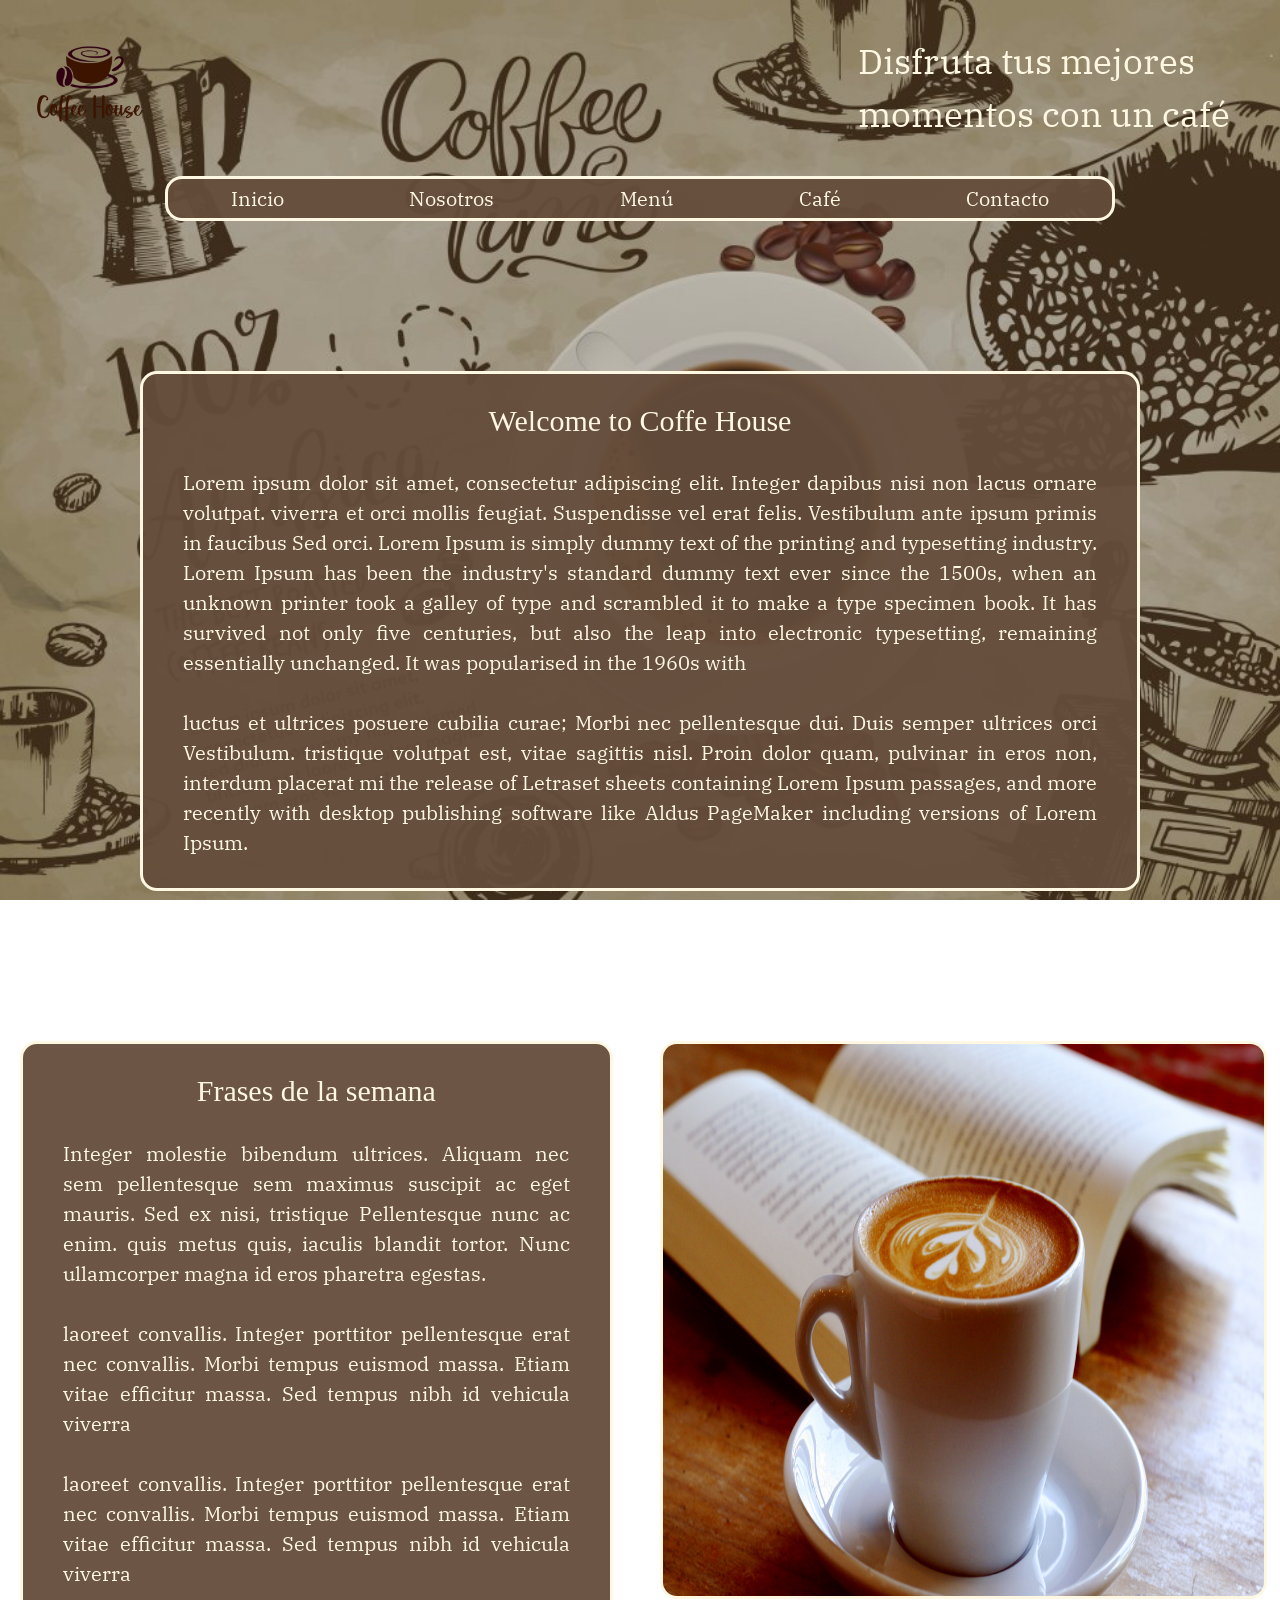
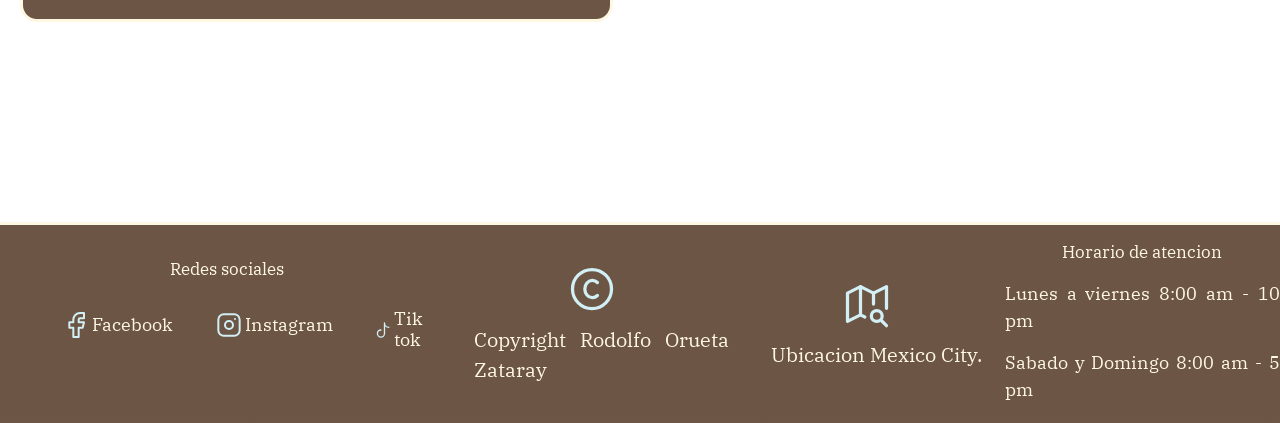
==== commit 28d8bdf6: "Se realizo animacion a los botones, esloga e imagen de la cafeteria" ====
--- a/index.html
+++ b/index.html
@@ -21,19 +21,23 @@
 
 <body>
 
+   
 
     <header class="contenedor">
         <h1 class="logo">
-            <a href="index.html">
-                <img class="logo__imagen" src="img/Coffe-cafe-logo-by-DEEMKA-STUDIO-2-580x406.png"
-                    alt="logo de la cafeteria">
-            </a>
+            <div>
+                <a href="index.html">
+                    <img class="logo__imagen" src="img/Coffe-cafe-logo-by-DEEMKA-STUDIO-2-580x406.png"
+                        alt="logo de la cafeteria">
+                </a>
+            </div>
         </h1>
 
         <div class="eslogan">
-            <p class="eslogan__frase"> Disfruta tus mejores
+            <p class="eslogan__frase esloganAni"> Disfruta tus mejores
                 <br>
                 momentos con un café
+
             </p>
         </div>
     </header>
@@ -115,10 +119,10 @@
     </section>
 
 
-    <section>
+    <!--     <section>
         <img src="img/comida1.jfif" alt="">
         <img src="img/cafe1.jfif" alt="">
-    </section>
+    </section> -->
 
 
     <footer class="contenedor--footer">
--- a/css/style.css
+++ b/css/style.css
@@ -48,9 +48,16 @@
     border: none;
     padding: 2rem 7rem;
     font-size: var(--ParraLetTamanio);
-    font-weight: 700;
+    font-weight: 600;
     background-color: var(--colorLetra);
     border-radius: var(--borderRadius);
+    transition: background-color 1.5s ease;
+    transition: padding 1s ease;
+}
+
+button:hover{
+    background-color: white;
+    padding: 1.5rem 6rem;
 }
 
 /*                                              ##################################################
@@ -73,20 +80,33 @@
 .logo__imagen{
     max-width: 13rem;
     max-height: 10rem;
+    transition: transform 1s ease-out;
 }
 
 .eslogan{
     display: flex;
     justify-content: right;
     align-items: center;
-    margin-right: 10rem;
+    margin-right: 5rem;
 }
 
 .eslogan__frase{
     font-size: 2rem;
     color: var(--colorLetra);
     font-weight: 400;
-}
+    transition: background-color 1s ease-out;
+    transition: font-size 1s ease-out;
+}
+
+.eslogan__frase:hover{
+    font-size: 2.5rem;
+    font-weight: 600;  
+}
+
+.logo__imagen:hover{
+    transform: scale(1.2);
+}
+
 
 @media (min-width: 767px) {
     .eslogan__frase{
@@ -96,6 +116,15 @@
     .logo__imagen{
         max-width: 18rem;
         max-height: 15rem;
+    }
+
+    .eslogan__frase:hover{
+        font-size: 4rem;
+        font-weight: 600;  
+    }
+
+    .logo__imagen:hover{
+        transform: scale(1.5);
     }
 }
 
@@ -130,6 +159,7 @@
     color: var(--colorLetra);
     font-weight: 400;
 }
+
 
 
 @media (min-width: 0px) {
@@ -505,47 +535,292 @@
 /* Quienes somos?  */
 .Contenedor--Quienes{
     display: grid;
-    grid-template-columns: 38% 62%;
-    column-gap: 1.5rem;
+    row-gap: 5rem;
 }
 
 .imagen--nosotros{
-    margin-left: 3rem;
-    width: 65rem;
-    height: 70rem;
     border-radius: var(--borderRadius);
     border: var(--bordeElemento);
-    box-shadow: -8px 63px 28px 19px rgba(0,0,0,0.67);
+}
+
+/*Por que iniciamos....?*/
+
+.contenedor--iniciamos{
+    margin: 15rem auto 0 auto;
 }
 
 .historia{
-    margin: 7rem 0;
-    margin-right: 5rem;
-}
-
-
-/*Por que iniciamos....?*/
-
-.contenedor--iniciamos{
-    max-width: 170rem;
-    margin: 15rem auto 0 auto;
-}
-
-.iniciamos__contenedor--parrafo{
     padding-bottom: 3rem;
 }
 
 /* Clase que comparten codigo */
 
-.historia div, .iniciamos__parrafo{
-    margin: 3rem 3rem 0rem 3rem;
-}
+
 
 .iniciamos, .historia{
     border-radius: var(--borderRadius);
     border: var(--bordeElemento);
     background: var(--fondoElementos);
-    box-shadow: 38px 9px 28px 19px rgba(0,0,0,0.67);
+}
+
+@media (min-width: 1px) {
+
+    .historia div, .iniciamos__parrafo{
+        margin: 3rem 0.5rem 0rem 0.5rem;
+        padding: 2rem;
+    }
+    
+    
+    .imagen--nosotros{
+        width: 100%;
+        height: 100%;
+    }
+
+    .centro--imgNosotros, .historia{
+        margin: 0 auto;
+    }
+    .centro--imgNosotros{
+        max-width: 28rem; 
+    }
+ 
+    .historia, .contenedor--iniciamos{
+       max-width: 25rem;
+   }
+}
+
+@media (min-width: 325px) {
+
+    .historia div, .iniciamos__parrafo{
+        margin: 3rem 0.5rem 0rem 0.5rem;
+        padding: 2rem;
+    }
+    
+    
+    .imagen--nosotros{
+        width: 100%;
+        height: 100%;
+    }
+
+    .centro--imgNosotros, .historia{
+        margin: 0 auto;
+    }
+    .centro--imgNosotros{
+        max-width: 35rem; 
+    }
+ 
+    .historia, .contenedor--iniciamos{
+       max-width: 32rem;
+   }
+}
+
+@media (min-width: 400px) {
+
+    .historia div, .iniciamos__parrafo{
+        margin: 3rem 0.5rem 0rem 0.5rem;
+        padding: 2rem;
+    }
+    
+    
+    .imagen--nosotros{
+        width: 100%;
+        height: 100%;
+    }
+
+    .centro--imgNosotros, .historia{
+        margin: 0 auto;
+    }
+    .centro--imgNosotros{
+        max-width: 40rem; 
+    }
+ 
+    .historia, .contenedor--iniciamos{
+       max-width: 40rem;
+   }
+}
+
+@media (min-width: 501px) {
+
+    .historia div, .iniciamos__parrafo{
+        margin: 3rem 3rem 0rem 3rem;
+        padding: 2rem;
+    }
+    
+    .imagen--nosotros{
+        width: 100%;
+        height: 100%;
+    }
+
+    .centro--imgNosotros, .historia{
+        margin: 0 auto;
+    }
+    .centro--imgNosotros{
+        max-width: 50rem; 
+    }
+ 
+    .historia, .contenedor--iniciamos{
+       max-width: 48rem;
+   }
+}
+
+@media (min-width: 640px) {
+
+    .historia div, .iniciamos__parrafo{
+        margin: 3rem 3rem 0rem 3rem;
+        padding: 2rem;
+    }
+    
+    .imagen--nosotros{
+        width: 100%;
+        height: 100%;
+    }
+
+    .centro--imgNosotros, .historia{
+        margin: 0 auto;
+    }
+    .centro--imgNosotros{
+        max-width: 60rem; 
+    }
+ 
+    .historia, .contenedor--iniciamos{
+       max-width: 58rem;
+   }
+}
+
+
+
+@media (min-width: 799px) {
+    
+    .imagen--nosotros{
+        width: 100%;
+        height: 100%;
+    }
+
+    .centro--imgNosotros, .historia{
+        margin: 0 auto;
+    }
+    .centro--imgNosotros{
+        max-width: 75rem; 
+    }
+ 
+    .historia, .contenedor--iniciamos{
+       max-width: 70rem;
+   }
+}
+
+@media (min-width: 954px) {
+    
+    .imagen--nosotros{
+        width: 90rem;
+        height: 60rem;
+    }
+
+    .centro--imgNosotros, .historia{
+        margin: 0 auto;
+    }
+ 
+    .historia, .contenedor--iniciamos{
+       max-width: 80rem;
+   }
+}
+
+@media (min-width: 1035px) {
+    
+    .imagen--nosotros{
+        width: 100%;
+        height: 100%;
+    }    
+
+    .centro--imgNosotros, .historia{
+        margin: 0 auto;
+    }
+
+    .historia{
+       max-width: 100rem;
+   }
+
+   .contenedor--iniciamos{
+    max-width: 105rem;
+    }
+}
+
+@media (min-width: 1439px) {
+    .imagen--nosotros{
+        width: 90%;
+        height: 100%;
+    }
+
+    .Contenedor--Quienes{
+        grid-template-columns: 55% 45%;
+        column-gap: 1.5rem;
+    }
+    
+    .historia{
+        max-width: 75rem;
+    }
+
+    .contenedor--iniciamos{
+        max-width: 180rem;
+    }
+
+    .centro--imgNosotros{
+        margin-left: 3rem;
+    }
+
+    .historia{
+        margin-right: 5rem;
+    }
+}
+
+@media (min-width: 1440px) {
+    .Contenedor--Quienes{
+        grid-template-columns: 55% 45%;
+        column-gap: 1.5rem;
+    }
+    
+    .historia{
+        max-width: 75rem;
+    }
+
+    .contenedor--iniciamos{
+        max-width: 140rem;
+    }
+
+    .centro--imgNosotros{
+        margin-left: 3rem;
+    }
+
+    .historia{
+        margin-right: 5rem;
+    }
+}
+
+@media (min-width: 1921px) {
+    .Contenedor--Quienes{
+        grid-template-columns: 50% 50%;
+    }
+
+    .historia{
+        max-width: 110rem;
+    }
+    .contenedor--iniciamos{
+        max-width: 190rem;
+    }
+
+    .centro--imgNosotros{
+        margin-left: 16rem;
+    }
+
+    .historia{
+        margin-right: 16rem;
+    }
+}
+@media (min-width: 2027px) {
+
+    .contenedor--iniciamos{
+        max-width: 200rem;
+    }
+
+   
 }
 
 /* ######################################################################################################################################################
@@ -558,31 +833,13 @@
 .contenedor--cafe{
     display: flex;
     flex-direction: column;
-}
-
-.imagen--empaqueCafe{
-    margin: 0 auto;
-}
-
-.imagen--empaqueCafe__estilo, .tamanio--video{
-    width: 155rem;
-    height: 70rem;
-}
-
-.contenedor--img-cafe{
-    display: flex;
-    flex-direction: row;
-    gap: 5rem;
-}
-
-.contenedor--img-cafe__estilo{
-    width: 85rem;
-    height: 50rem;
+    gap: 10rem; 
 }
 
 
 .contenedor--solicitar__estilo{
-    max-width: 120rem;   
+    max-width: 80%;
+    margin:0 auto;
     background: var(--fondoElementos);
 }
 
@@ -599,16 +856,39 @@
     cursor: pointer;
 }
 
+.contenedor--img-cafe{
+    display: flex;
+    flex-direction: column;
+    align-items: center;
+    gap: 10rem; 
+}
+
+
+.imagen--empaqueCafe{
+    display: flex;
+    justify-content: center;
+   
+}
+
+.imagen--empaqueCafe__estilo{
+    width: 90%;
+}
+
+
+.contenedor--img-cafe__estilo{
+    width: 75%;
+}
 
 /* Clase que comparten codigo */
-.contenedor--acerca, .contenedor--cultivamos{
-    max-width: 180rem;
-    margin: 5rem auto 0rem auto;
-}
-
-
-.contenedor--acerca, .contenedor--cultivamos, .video--cafe,.contenedor--img-cafe,.contenedor--solicitar {
-    margin: 15rem auto 0rem auto;
+
+.contenedor--cultivamos, .contenedor--acerca {
+    max-width: 90%;
+}
+
+
+.contenedor--acerca, .contenedor--cultivamos, .video--cafe, .contenedor--img-cafe , 
+.contenedor--solicitar, .contenedor--cultivamos{
+    margin: 15rem auto 0 auto;
 }
 
 .contenedor--acerca__parrafo, .Contenedor--cultivamos__parrafo{
@@ -621,8 +901,59 @@
     background: var(--fondoElementos);
     border-radius: var(--borderRadius);
     border: var(--bordeElemento);
-    box-shadow: 12px 30px 28px 48px rgba(0,0,0,0.68);
-}
+}
+
+ 
+@media (min-width: 320px ) {
+    .tamanio--video{
+        width: 33rem;
+        height: 25rem
+    }
+}
+@media (min-width: 450px ) {
+    .tamanio--video{
+        width: 40rem;
+        height: 30rem
+    }
+}
+ 
+@media (min-width: 590px ) {
+    .tamanio--video{
+        width: 55rem;
+        height: 30rem
+    }
+}
+
+@media (min-width: 850px ) {
+    .tamanio--video{
+        width: 80rem;
+        height: 50rem
+    }
+}
+
+@media (min-width: 1000px ) {
+    .tamanio--video{
+        width: 100rem;
+        height: 60rem
+    }
+}
+
+@media (min-width: 1260px ) {
+  
+    .tamanio--video{
+        width: 120rem;
+        height: 60rem
+    }
+}
+
+@media (min-width: 1601px ) {
+  
+    .tamanio--video{
+        width: 150rem;
+        height: 90rem
+    }
+}
+
 
 /* ######################################################################################################################################################
    ######################################################################################################################################################
@@ -632,7 +963,7 @@
 */
 
 .contenedor--contacto{
-    max-width: 120rem;
+    max-width: 80%;
     margin: 0 auto;
 }
 
@@ -640,7 +971,6 @@
     background: var(--fondoElementos);
     border-radius: var(--borderRadius);
     border: var(--bordeElemento);
-    box-shadow: 14px 39px 34px 48px rgba(0,0,0,0.75);
 }
 
 .contenedor--contacto__fieldset{
@@ -712,7 +1042,11 @@
 }
 
 
-
+@media (min-width: 1920px ) {
+    .contenedor--contacto{
+        margin: 30rem auto;
+    }
+}
 
 /* ######################################################################################################################################################
    ######################################################################################################################################################
@@ -728,13 +1062,13 @@
 
 .menu--frase{
     padding: 1.5rem 0;
-    max-width: 120rem;
+    max-width: 90%;
     margin: 0 auto;
 }
 
 .titulo-Menu__eslogan{
     text-align: center;
-    font-size: var(--tituloLetTamanio);
+    
     color: var(--colorLetra);
     font-weight: 600; 
 }
@@ -746,24 +1080,23 @@
 }
 
 .contenedor--productos{
-    max-width: 140rem;
+    max-width: 90%;
     margin: 10rem auto 0rem auto;
-    display: grid;
-    grid-template-rows: repeat(2, 1fr);
-}
-
+    padding-bottom:10rem ;
+}
 
 
 .grid--cafe{
     display: grid;
-    grid-template-columns: repeat(3,1fr);
-    gap: 2rem;
+    gap: 5rem;
     margin: 0rem 2rem;
 }
 
 .grid--cafe__titulo{
-    margin-top: 3rem;
+    margin: 3rem 0;
     grid-column: 1 / 4 ;
+    font-size: 3.5rem;
+
 }
 
 .grid--cafe__espacio{
@@ -775,8 +1108,8 @@
 }
 
 .grid--cafe__producto{
-    width: 35rem;
-    height: 30rem;
+    width: 90%;
+    height: 70%;
     border-radius: var(--borderRadius);
     border: var(--bordeElemento);
 }
@@ -791,9 +1124,56 @@
 
 
 
-
-
-
-
-
-
+@media (min-width: 2px) {
+
+    .contenedor--productos{
+        max-width: 60%;
+        margin: 10rem auto 0rem auto;
+    }
+
+    .grid--cafe{
+        grid-template-columns: repeat(1,1fr);
+    }
+    
+    .titulo-Menu__eslogan{
+        font-size: 1.5rem;
+    }
+   
+}
+
+
+
+@media (min-width: 540px) {
+    .titulo-Menu__eslogan{
+        font-size: 2.5rem;
+    }
+}
+
+@media (min-width: 641px) {
+    .grid--cafe{
+        grid-template-columns: repeat(2,1fr);
+        
+    }
+
+    .titulo-Menu__eslogan{
+        font-size: var(--tituloLetTamanio);
+    }
+}
+
+@media (min-width: 1024px) {
+    .grid--cafe{
+        grid-template-columns: repeat(3,1fr);
+        
+    }
+    
+}
+
+@media (min-width: 1080px) {
+    .titulo-Menu__eslogan{
+        font-size: var(--tituloLetTamanio);
+    }
+}
+
+
+
+
--- a/css/style.css
+++ b/css/style.css
@@ -48,9 +48,16 @@
     border: none;
     padding: 2rem 7rem;
     font-size: var(--ParraLetTamanio);
-    font-weight: 700;
+    font-weight: 600;
     background-color: var(--colorLetra);
     border-radius: var(--borderRadius);
+    transition: background-color 1.5s ease;
+    transition: padding 1s ease;
+}
+
+button:hover{
+    background-color: white;
+    padding: 1.5rem 6rem;
 }
 
 /*                                              ##################################################
@@ -73,20 +80,33 @@
 .logo__imagen{
     max-width: 13rem;
     max-height: 10rem;
+    transition: transform 1s ease-out;
 }
 
 .eslogan{
     display: flex;
     justify-content: right;
     align-items: center;
-    margin-right: 10rem;
+    margin-right: 5rem;
 }
 
 .eslogan__frase{
     font-size: 2rem;
     color: var(--colorLetra);
     font-weight: 400;
-}
+    transition: background-color 1s ease-out;
+    transition: font-size 1s ease-out;
+}
+
+.eslogan__frase:hover{
+    font-size: 2.5rem;
+    font-weight: 600;  
+}
+
+.logo__imagen:hover{
+    transform: scale(1.2);
+}
+
 
 @media (min-width: 767px) {
     .eslogan__frase{
@@ -96,6 +116,15 @@
     .logo__imagen{
         max-width: 18rem;
         max-height: 15rem;
+    }
+
+    .eslogan__frase:hover{
+        font-size: 4rem;
+        font-weight: 600;  
+    }
+
+    .logo__imagen:hover{
+        transform: scale(1.5);
     }
 }
 
@@ -130,6 +159,7 @@
     color: var(--colorLetra);
     font-weight: 400;
 }
+
 
 
 @media (min-width: 0px) {
@@ -505,47 +535,292 @@
 /* Quienes somos?  */
 .Contenedor--Quienes{
     display: grid;
-    grid-template-columns: 38% 62%;
-    column-gap: 1.5rem;
+    row-gap: 5rem;
 }
 
 .imagen--nosotros{
-    margin-left: 3rem;
-    width: 65rem;
-    height: 70rem;
     border-radius: var(--borderRadius);
     border: var(--bordeElemento);
-    box-shadow: -8px 63px 28px 19px rgba(0,0,0,0.67);
+}
+
+/*Por que iniciamos....?*/
+
+.contenedor--iniciamos{
+    margin: 15rem auto 0 auto;
 }
 
 .historia{
-    margin: 7rem 0;
-    margin-right: 5rem;
-}
-
-
-/*Por que iniciamos....?*/
-
-.contenedor--iniciamos{
-    max-width: 170rem;
-    margin: 15rem auto 0 auto;
-}
-
-.iniciamos__contenedor--parrafo{
     padding-bottom: 3rem;
 }
 
 /* Clase que comparten codigo */
 
-.historia div, .iniciamos__parrafo{
-    margin: 3rem 3rem 0rem 3rem;
-}
+
 
 .iniciamos, .historia{
     border-radius: var(--borderRadius);
     border: var(--bordeElemento);
     background: var(--fondoElementos);
-    box-shadow: 38px 9px 28px 19px rgba(0,0,0,0.67);
+}
+
+@media (min-width: 1px) {
+
+    .historia div, .iniciamos__parrafo{
+        margin: 3rem 0.5rem 0rem 0.5rem;
+        padding: 2rem;
+    }
+    
+    
+    .imagen--nosotros{
+        width: 100%;
+        height: 100%;
+    }
+
+    .centro--imgNosotros, .historia{
+        margin: 0 auto;
+    }
+    .centro--imgNosotros{
+        max-width: 28rem; 
+    }
+ 
+    .historia, .contenedor--iniciamos{
+       max-width: 25rem;
+   }
+}
+
+@media (min-width: 325px) {
+
+    .historia div, .iniciamos__parrafo{
+        margin: 3rem 0.5rem 0rem 0.5rem;
+        padding: 2rem;
+    }
+    
+    
+    .imagen--nosotros{
+        width: 100%;
+        height: 100%;
+    }
+
+    .centro--imgNosotros, .historia{
+        margin: 0 auto;
+    }
+    .centro--imgNosotros{
+        max-width: 35rem; 
+    }
+ 
+    .historia, .contenedor--iniciamos{
+       max-width: 32rem;
+   }
+}
+
+@media (min-width: 400px) {
+
+    .historia div, .iniciamos__parrafo{
+        margin: 3rem 0.5rem 0rem 0.5rem;
+        padding: 2rem;
+    }
+    
+    
+    .imagen--nosotros{
+        width: 100%;
+        height: 100%;
+    }
+
+    .centro--imgNosotros, .historia{
+        margin: 0 auto;
+    }
+    .centro--imgNosotros{
+        max-width: 40rem; 
+    }
+ 
+    .historia, .contenedor--iniciamos{
+       max-width: 40rem;
+   }
+}
+
+@media (min-width: 501px) {
+
+    .historia div, .iniciamos__parrafo{
+        margin: 3rem 3rem 0rem 3rem;
+        padding: 2rem;
+    }
+    
+    .imagen--nosotros{
+        width: 100%;
+        height: 100%;
+    }
+
+    .centro--imgNosotros, .historia{
+        margin: 0 auto;
+    }
+    .centro--imgNosotros{
+        max-width: 50rem; 
+    }
+ 
+    .historia, .contenedor--iniciamos{
+       max-width: 48rem;
+   }
+}
+
+@media (min-width: 640px) {
+
+    .historia div, .iniciamos__parrafo{
+        margin: 3rem 3rem 0rem 3rem;
+        padding: 2rem;
+    }
+    
+    .imagen--nosotros{
+        width: 100%;
+        height: 100%;
+    }
+
+    .centro--imgNosotros, .historia{
+        margin: 0 auto;
+    }
+    .centro--imgNosotros{
+        max-width: 60rem; 
+    }
+ 
+    .historia, .contenedor--iniciamos{
+       max-width: 58rem;
+   }
+}
+
+
+
+@media (min-width: 799px) {
+    
+    .imagen--nosotros{
+        width: 100%;
+        height: 100%;
+    }
+
+    .centro--imgNosotros, .historia{
+        margin: 0 auto;
+    }
+    .centro--imgNosotros{
+        max-width: 75rem; 
+    }
+ 
+    .historia, .contenedor--iniciamos{
+       max-width: 70rem;
+   }
+}
+
+@media (min-width: 954px) {
+    
+    .imagen--nosotros{
+        width: 90rem;
+        height: 60rem;
+    }
+
+    .centro--imgNosotros, .historia{
+        margin: 0 auto;
+    }
+ 
+    .historia, .contenedor--iniciamos{
+       max-width: 80rem;
+   }
+}
+
+@media (min-width: 1035px) {
+    
+    .imagen--nosotros{
+        width: 100%;
+        height: 100%;
+    }    
+
+    .centro--imgNosotros, .historia{
+        margin: 0 auto;
+    }
+
+    .historia{
+       max-width: 100rem;
+   }
+
+   .contenedor--iniciamos{
+    max-width: 105rem;
+    }
+}
+
+@media (min-width: 1439px) {
+    .imagen--nosotros{
+        width: 90%;
+        height: 100%;
+    }
+
+    .Contenedor--Quienes{
+        grid-template-columns: 55% 45%;
+        column-gap: 1.5rem;
+    }
+    
+    .historia{
+        max-width: 75rem;
+    }
+
+    .contenedor--iniciamos{
+        max-width: 180rem;
+    }
+
+    .centro--imgNosotros{
+        margin-left: 3rem;
+    }
+
+    .historia{
+        margin-right: 5rem;
+    }
+}
+
+@media (min-width: 1440px) {
+    .Contenedor--Quienes{
+        grid-template-columns: 55% 45%;
+        column-gap: 1.5rem;
+    }
+    
+    .historia{
+        max-width: 75rem;
+    }
+
+    .contenedor--iniciamos{
+        max-width: 140rem;
+    }
+
+    .centro--imgNosotros{
+        margin-left: 3rem;
+    }
+
+    .historia{
+        margin-right: 5rem;
+    }
+}
+
+@media (min-width: 1921px) {
+    .Contenedor--Quienes{
+        grid-template-columns: 50% 50%;
+    }
+
+    .historia{
+        max-width: 110rem;
+    }
+    .contenedor--iniciamos{
+        max-width: 190rem;
+    }
+
+    .centro--imgNosotros{
+        margin-left: 16rem;
+    }
+
+    .historia{
+        margin-right: 16rem;
+    }
+}
+@media (min-width: 2027px) {
+
+    .contenedor--iniciamos{
+        max-width: 200rem;
+    }
+
+   
 }
 
 /* ######################################################################################################################################################
@@ -558,31 +833,13 @@
 .contenedor--cafe{
     display: flex;
     flex-direction: column;
-}
-
-.imagen--empaqueCafe{
-    margin: 0 auto;
-}
-
-.imagen--empaqueCafe__estilo, .tamanio--video{
-    width: 155rem;
-    height: 70rem;
-}
-
-.contenedor--img-cafe{
-    display: flex;
-    flex-direction: row;
-    gap: 5rem;
-}
-
-.contenedor--img-cafe__estilo{
-    width: 85rem;
-    height: 50rem;
+    gap: 10rem; 
 }
 
 
 .contenedor--solicitar__estilo{
-    max-width: 120rem;   
+    max-width: 80%;
+    margin:0 auto;
     background: var(--fondoElementos);
 }
 
@@ -599,16 +856,39 @@
     cursor: pointer;
 }
 
+.contenedor--img-cafe{
+    display: flex;
+    flex-direction: column;
+    align-items: center;
+    gap: 10rem; 
+}
+
+
+.imagen--empaqueCafe{
+    display: flex;
+    justify-content: center;
+   
+}
+
+.imagen--empaqueCafe__estilo{
+    width: 90%;
+}
+
+
+.contenedor--img-cafe__estilo{
+    width: 75%;
+}
 
 /* Clase que comparten codigo */
-.contenedor--acerca, .contenedor--cultivamos{
-    max-width: 180rem;
-    margin: 5rem auto 0rem auto;
-}
-
-
-.contenedor--acerca, .contenedor--cultivamos, .video--cafe,.contenedor--img-cafe,.contenedor--solicitar {
-    margin: 15rem auto 0rem auto;
+
+.contenedor--cultivamos, .contenedor--acerca {
+    max-width: 90%;
+}
+
+
+.contenedor--acerca, .contenedor--cultivamos, .video--cafe, .contenedor--img-cafe , 
+.contenedor--solicitar, .contenedor--cultivamos{
+    margin: 15rem auto 0 auto;
 }
 
 .contenedor--acerca__parrafo, .Contenedor--cultivamos__parrafo{
@@ -621,8 +901,59 @@
     background: var(--fondoElementos);
     border-radius: var(--borderRadius);
     border: var(--bordeElemento);
-    box-shadow: 12px 30px 28px 48px rgba(0,0,0,0.68);
-}
+}
+
+ 
+@media (min-width: 320px ) {
+    .tamanio--video{
+        width: 33rem;
+        height: 25rem
+    }
+}
+@media (min-width: 450px ) {
+    .tamanio--video{
+        width: 40rem;
+        height: 30rem
+    }
+}
+ 
+@media (min-width: 590px ) {
+    .tamanio--video{
+        width: 55rem;
+        height: 30rem
+    }
+}
+
+@media (min-width: 850px ) {
+    .tamanio--video{
+        width: 80rem;
+        height: 50rem
+    }
+}
+
+@media (min-width: 1000px ) {
+    .tamanio--video{
+        width: 100rem;
+        height: 60rem
+    }
+}
+
+@media (min-width: 1260px ) {
+  
+    .tamanio--video{
+        width: 120rem;
+        height: 60rem
+    }
+}
+
+@media (min-width: 1601px ) {
+  
+    .tamanio--video{
+        width: 150rem;
+        height: 90rem
+    }
+}
+
 
 /* ######################################################################################################################################################
    ######################################################################################################################################################
@@ -632,7 +963,7 @@
 */
 
 .contenedor--contacto{
-    max-width: 120rem;
+    max-width: 80%;
     margin: 0 auto;
 }
 
@@ -640,7 +971,6 @@
     background: var(--fondoElementos);
     border-radius: var(--borderRadius);
     border: var(--bordeElemento);
-    box-shadow: 14px 39px 34px 48px rgba(0,0,0,0.75);
 }
 
 .contenedor--contacto__fieldset{
@@ -712,7 +1042,11 @@
 }
 
 
-
+@media (min-width: 1920px ) {
+    .contenedor--contacto{
+        margin: 30rem auto;
+    }
+}
 
 /* ######################################################################################################################################################
    ######################################################################################################################################################
@@ -728,13 +1062,13 @@
 
 .menu--frase{
     padding: 1.5rem 0;
-    max-width: 120rem;
+    max-width: 90%;
     margin: 0 auto;
 }
 
 .titulo-Menu__eslogan{
     text-align: center;
-    font-size: var(--tituloLetTamanio);
+    
     color: var(--colorLetra);
     font-weight: 600; 
 }
@@ -746,24 +1080,23 @@
 }
 
 .contenedor--productos{
-    max-width: 140rem;
+    max-width: 90%;
     margin: 10rem auto 0rem auto;
-    display: grid;
-    grid-template-rows: repeat(2, 1fr);
-}
-
+    padding-bottom:10rem ;
+}
 
 
 .grid--cafe{
     display: grid;
-    grid-template-columns: repeat(3,1fr);
-    gap: 2rem;
+    gap: 5rem;
     margin: 0rem 2rem;
 }
 
 .grid--cafe__titulo{
-    margin-top: 3rem;
+    margin: 3rem 0;
     grid-column: 1 / 4 ;
+    font-size: 3.5rem;
+
 }
 
 .grid--cafe__espacio{
@@ -775,8 +1108,8 @@
 }
 
 .grid--cafe__producto{
-    width: 35rem;
-    height: 30rem;
+    width: 90%;
+    height: 70%;
     border-radius: var(--borderRadius);
     border: var(--bordeElemento);
 }
@@ -791,9 +1124,56 @@
 
 
 
-
-
-
-
-
-
+@media (min-width: 2px) {
+
+    .contenedor--productos{
+        max-width: 60%;
+        margin: 10rem auto 0rem auto;
+    }
+
+    .grid--cafe{
+        grid-template-columns: repeat(1,1fr);
+    }
+    
+    .titulo-Menu__eslogan{
+        font-size: 1.5rem;
+    }
+   
+}
+
+
+
+@media (min-width: 540px) {
+    .titulo-Menu__eslogan{
+        font-size: 2.5rem;
+    }
+}
+
+@media (min-width: 641px) {
+    .grid--cafe{
+        grid-template-columns: repeat(2,1fr);
+        
+    }
+
+    .titulo-Menu__eslogan{
+        font-size: var(--tituloLetTamanio);
+    }
+}
+
+@media (min-width: 1024px) {
+    .grid--cafe{
+        grid-template-columns: repeat(3,1fr);
+        
+    }
+    
+}
+
+@media (min-width: 1080px) {
+    .titulo-Menu__eslogan{
+        font-size: var(--tituloLetTamanio);
+    }
+}
+
+
+
+
